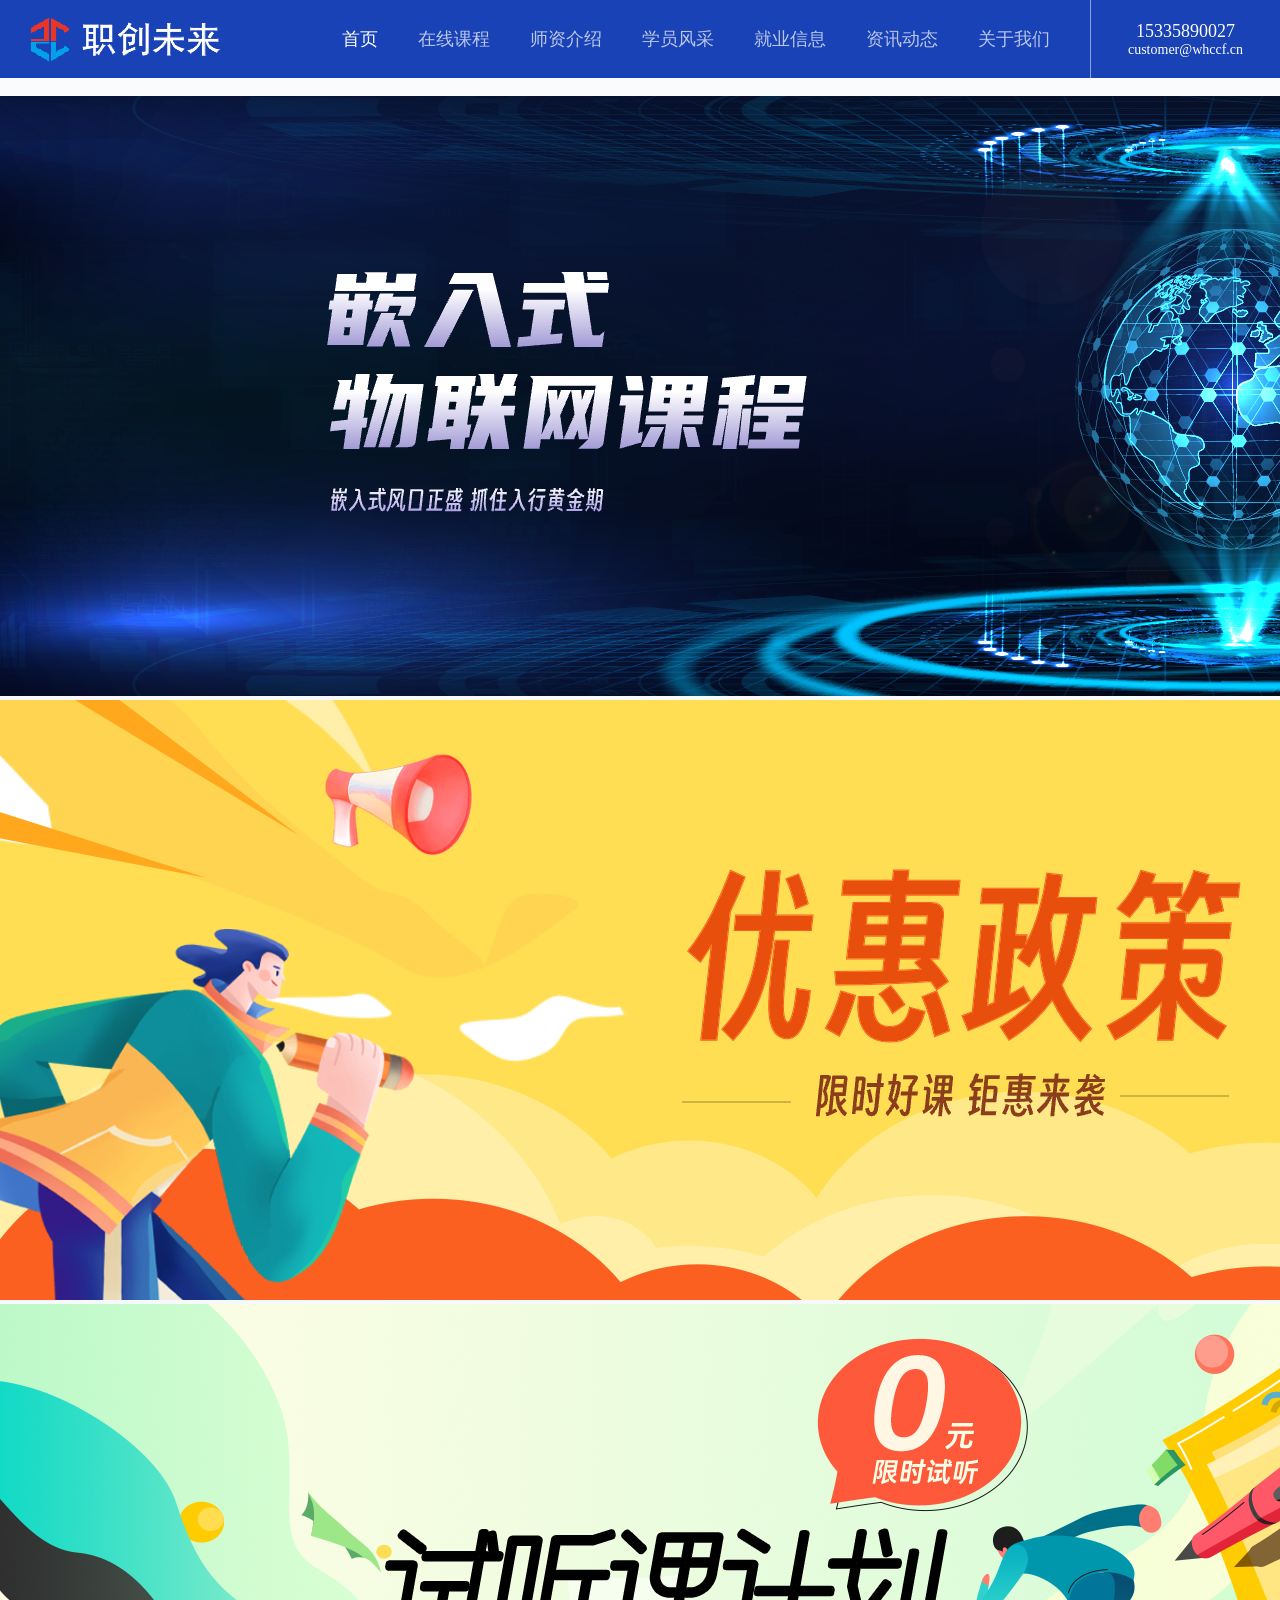
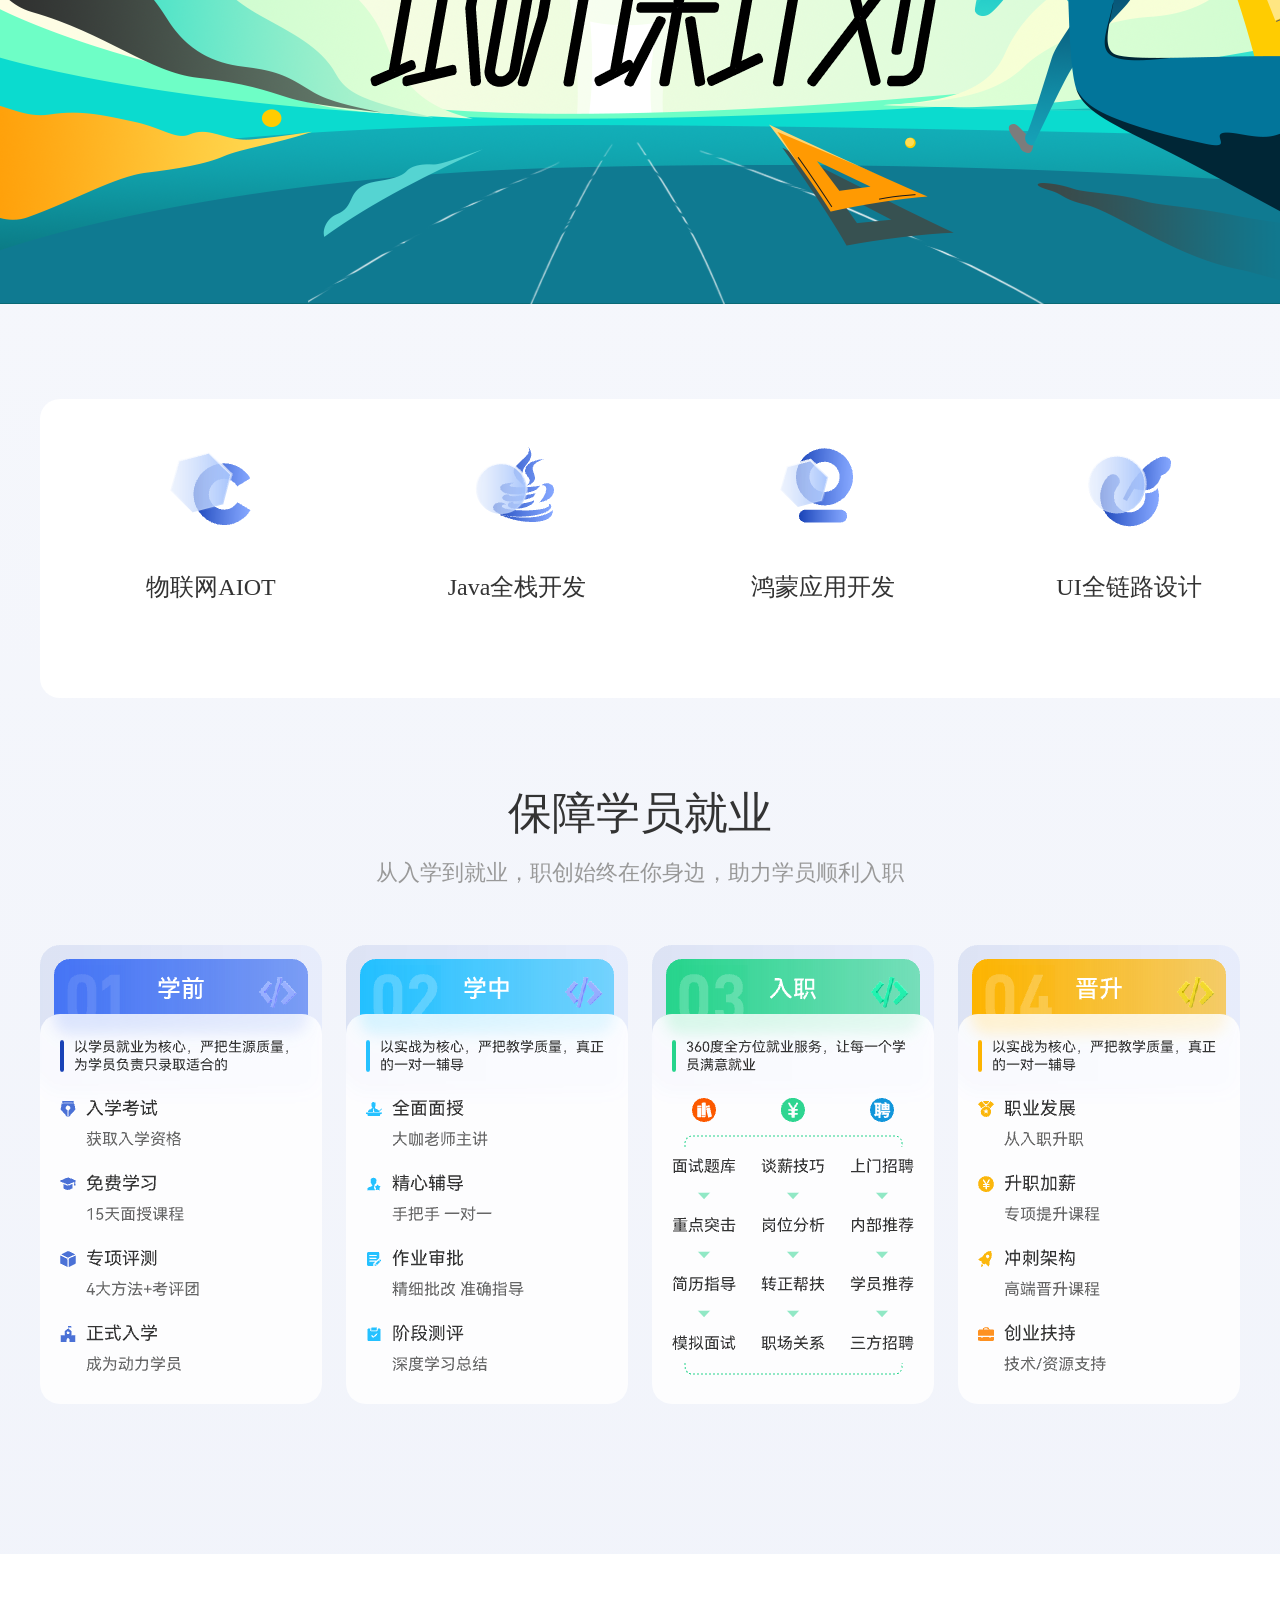
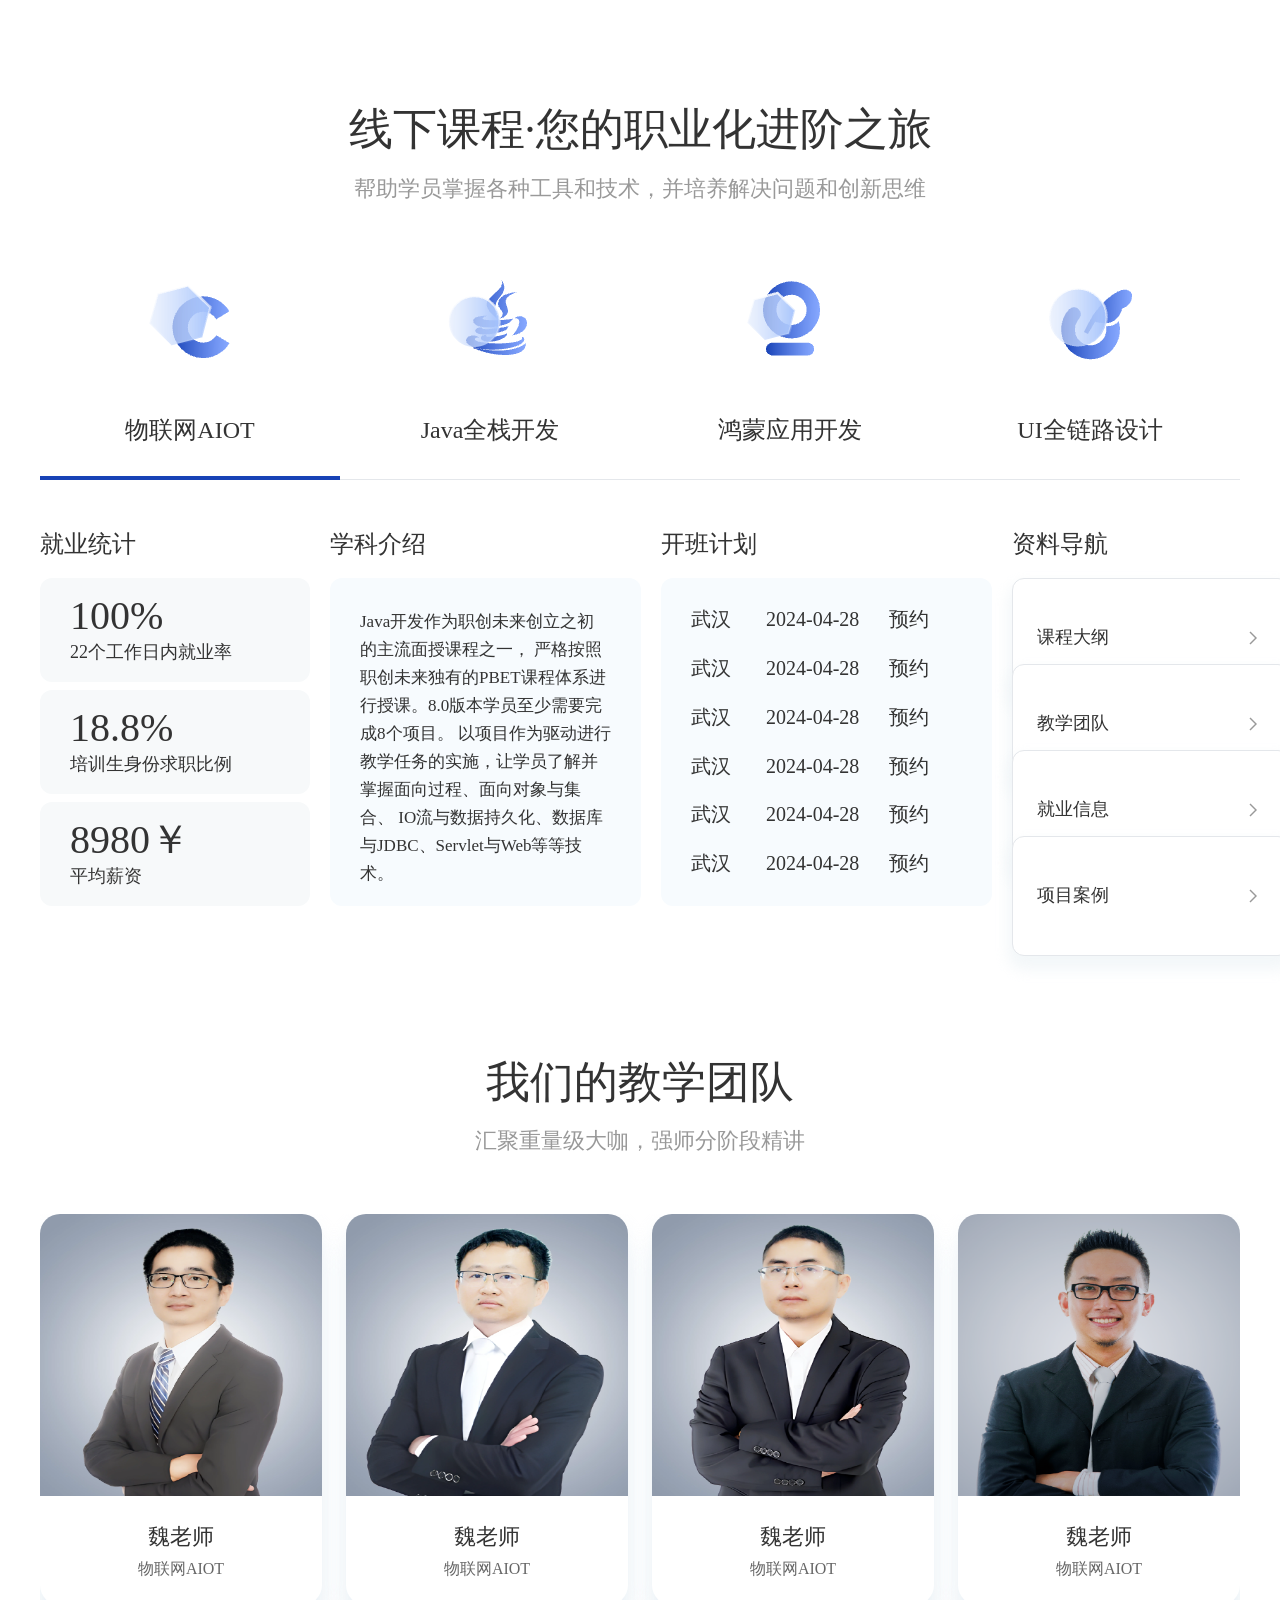
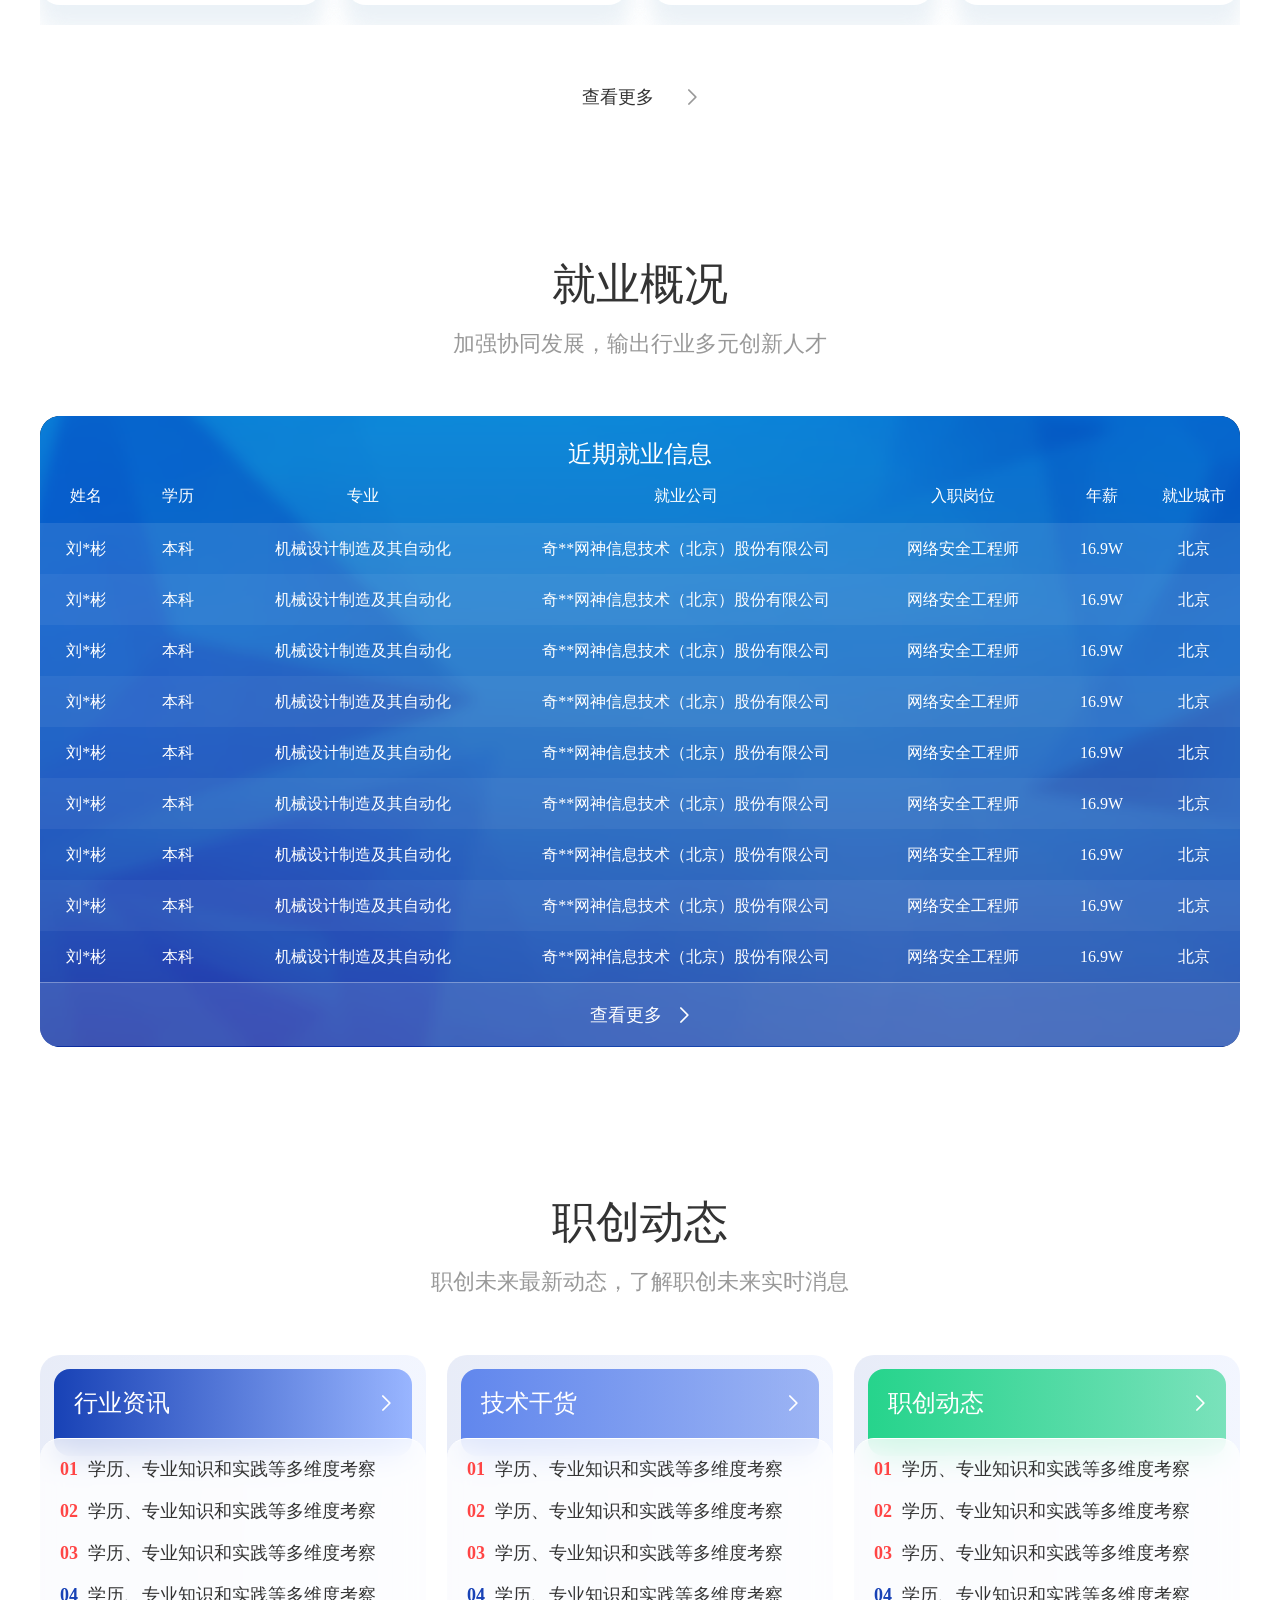
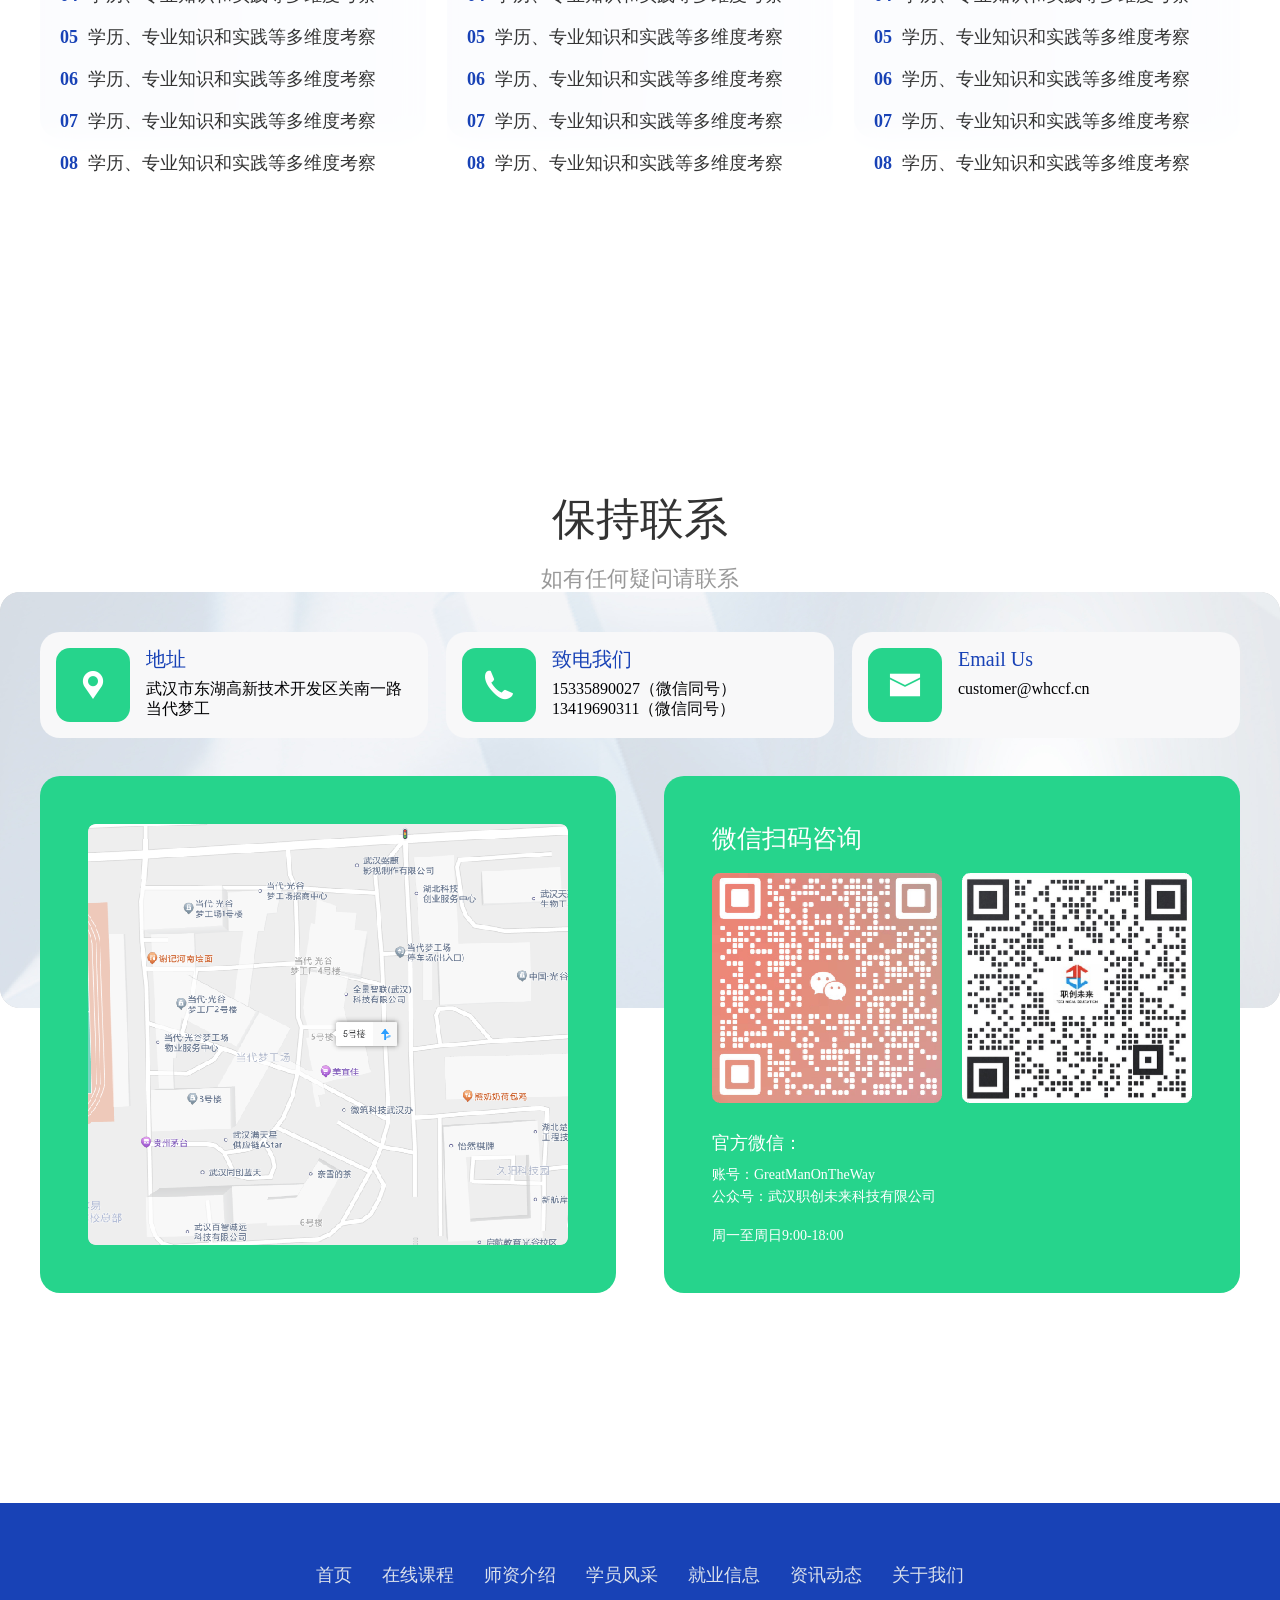
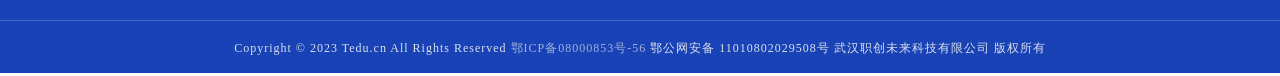
==== whccf-en-master/index.html @ f293e676 "'html'" ====
<!DOCTYPE html>
<html lang="en">

<head>
    <meta charset="UTF-8">
    <meta name="viewport" content="width=device-width, initial-scale=1.0">
    <title>职创未来</title>
    <link rel="stylesheet" href="./css/bootstrap.min.css">
    <link rel="stylesheet" href="./assets/font/iconfont.css">
    <link rel="stylesheet" href="./css/base.css">
    <link rel="stylesheet" href="./css/common.css">
    <link rel="stylesheet" href="./css/index.css">
</head>

<body>
    <!-- 头部 -->
    <div class="header">
        <!-- Logo -->
        <div class="logo">
            <h1>
                <a href="#">职创未来</a>
            </h1>
        </div>

        <div class="nav">

            <!-- 导航条 -->
            <ul class="nav-left">
                <li><a class="active" href="#">首页</a></li>
                <li><a href="./page/online.html" target="_blank">在线课程</a></li>
                <li><a href="./page/teacher.html" target="_blank">师资介绍</a></li>
                <li><a href="./page/student.html" target="_blank">学员风采</a></li>
                <li><a href="./page/job.html" target="_blank">就业信息</a></li>
                <li><a href="./page/info.html" target="_blank">资讯动态</a></li>
                <li><a href="./page/about.html" target="_blank">关于我们</a></li>
            </ul>
            <!-- 联系人 -->
            <div class="contacts">
                15335890027 <br>
                <span>customer@whccf.cn</span>
            </div>
        </div>
    </div>

    <!-- 主体 -->
    <div class="main">
        <div class="home-section-bg">
            <!-- 轮播图 -->
            <div id="carouselExampleIndicators" class="carousel slide" data-bs-ride="true">
                <!-- 底部指示器 -->
                <div class="carousel-indicators">
                    <button type="button" data-bs-target="#carouselExampleIndicators" data-bs-slide-to="0"
                        class="active" aria-current="true" aria-label="Slide 1"></button>
                    <button type="button" data-bs-target="#carouselExampleIndicators" data-bs-slide-to="1"
                        aria-label="Slide 2"></button>
                    <button type="button" data-bs-target="#carouselExampleIndicators" data-bs-slide-to="2"
                        aria-label="Slide 3"></button>
                </div>
                <div class="carousel-inner">
                    <!-- banner 1 -->
                    <div class="carousel-item active">
                        <img src="./assets/uploads/home_banner1.webp" class="d-block w-100" alt="...">
                    </div>
                    <!-- banner 2 -->
                    <div class="carousel-item">
                        <img src="./assets/uploads/home_banner2.webp" class="d-block w-100" alt="...">
                    </div>
                    <!-- banner 3 -->
                    <div class="carousel-item">
                        <img src="./assets/uploads/home_banner3.webp" class="d-block w-100" alt="...">
                    </div>
                </div>
                <button class="carousel-control-prev" type="button" data-bs-target="#carouselExampleIndicators"
                    data-bs-slide="prev">
                    <span class="carousel-control-prev-icon" aria-hidden="true"></span>
                    <span class="visually-hidden">Previous</span>
                </button>
                <button class="carousel-control-next" type="button" data-bs-target="#carouselExampleIndicators"
                    data-bs-slide="next">
                    <span class="carousel-control-next-icon" aria-hidden="true"></span>
                    <span class="visually-hidden">Next</span>
                </button>
            </div>
            <!-- 课程入口 -->
            <ul class="course-list wrapper">
                <li class="item-course">
                    <a href="./page/linux.html" target="_blank">
                        <img src="./assets/image/icon-linux.webp" alt="">
                        <h3>物联网AIOT</h3>
                    </a>
                </li>
                <li class="item-course">
                    <a href="./page/java.html" target="_blank">
                        <img src="./assets/image/icon-java.webp" alt="">
                        <h3>Java全栈开发</h3>
                    </a>
                </li>
                <li class="item-course">
                    <a href="./page/harmony.html" target="_blank">
                        <img src="./assets/image/icon-harmony.webp" alt="">
                        <h3>鸿蒙应用开发</h3>
                    </a>
                </li>
                <li class="item-course">
                    <a href="./page/ui.html" target="_blank">
                        <img src="./assets/image/icon-ui.webp" alt="">
                        <h3>UI全链路设计</h3>
                    </a>
                </li>
            </ul>
            <!-- 保障学员就业 -->
            <div class="guarantee wrapper">
                <h2 class="com-title">保障学员就业</h2>
                <h4 class="com-subtitle">从入学到就业，职创始终在你身边，助力学员顺利入职</h4>
                <ul class="guarantee-list wrapper">
                    <li class="item-guarantee"><img src="./assets/uploads/guarantee_one.webp" alt=""></li>
                    <li class="item-guarantee"><img src="./assets/uploads/guarantee_two.webp" alt=""></li>
                    <li class="item-guarantee"><img src="./assets/uploads/guarantee_three.webp" alt=""></li>
                    <li class="item-guarantee"><img src="./assets/uploads/guarantee_four.webp" alt=""></li>
                </ul>
            </div>
        </div>
        <!-- 线下课程 -->
        <div class="offline">
            <h2 class="com-title">线下课程·您的职业化进阶之旅</h2>
            <h4 class="com-subtitle">帮助学员掌握各种工具和技术，并培养解决问题和创新思维</h4>
            <!-- 课程列表 -->
            <ul class="class-list wrapper">
                <li class="item-class active">
                    <img src="./assets/image/icon-linux.webp" alt="">
                    <h3>物联网AIOT</h3>
                </li>
                <li class="item-class">
                    <img src="./assets/image/icon-java.webp" alt="">
                    <h3>Java全栈开发</h3>
                </li>
                <li class="item-class">
                    <img src="./assets/image/icon-harmony.webp" alt="">
                    <h3>鸿蒙应用开发</h3>
                </li>
                <li class="item-class">
                    <img src="./assets/image/icon-ui.webp" alt="">
                    <h3>UI全链路设计</h3>
                </li>
            </ul>
            <!-- 课程内容列表 -->
            <ul class="class-content-list wrapper">
                <!-- 物联网嵌入式课程内容 -->
                <li class="item-class-content active">
                    <ul class="single-class-content-list">
                        <!-- 就业统计 -->
                        <li class="item-single-class-content">
                            <h4>就业统计</h4>
                            <ul class="job-list">
                                <li class="item-job">
                                    <h5>100%</h5>
                                    <p>22个工作日内就业率</p>
                                </li>
                                <li class="item-job">
                                    <h5>18.8%</h5>
                                    <p>培训生身份求职比例</p>
                                </li>
                                <li class="item-job">
                                    <h5>8980￥</h5>
                                    <p>平均薪资</p>
                                </li>
                            </ul>
                        </li>

                        <!-- 学科介绍 -->
                        <li class="item-single-class-content">
                            <h4>学科介绍</h4>
                            <p>Java开发作为职创未来创立之初的主流面授课程之一，
                                严格按照职创未来独有的PBET课程体系进行授课。8.0版本学员至少需要完成8个项目。
                                以项目作为驱动进行教学任务的实施，让学员了解并掌握面向过程、面向对象与集合、
                                IO流与数据持久化、数据库与JDBC、Servlet与Web等等技术。
                            </p>
                        </li>
                        <!-- 开班计划 -->
                        <li class="item-single-class-content">
                            <h4>开班计划</h4>
                            <ul class="schedule-list">
                                <li class="item-schedule">
                                    武汉&nbsp;&nbsp;&nbsp;&nbsp;&nbsp;&nbsp;&nbsp;2024-04-28&nbsp;&nbsp;&nbsp;&nbsp;&nbsp;&nbsp;预约
                                </li>
                                <li class="item-schedule">
                                    武汉&nbsp;&nbsp;&nbsp;&nbsp;&nbsp;&nbsp;&nbsp;2024-04-28&nbsp;&nbsp;&nbsp;&nbsp;&nbsp;&nbsp;预约
                                </li>
                                <li class="item-schedule">
                                    武汉&nbsp;&nbsp;&nbsp;&nbsp;&nbsp;&nbsp;&nbsp;2024-04-28&nbsp;&nbsp;&nbsp;&nbsp;&nbsp;&nbsp;预约
                                </li>
                                <li class="item-schedule">
                                    武汉&nbsp;&nbsp;&nbsp;&nbsp;&nbsp;&nbsp;&nbsp;2024-04-28&nbsp;&nbsp;&nbsp;&nbsp;&nbsp;&nbsp;预约
                                </li>
                                <li class="item-schedule">
                                    武汉&nbsp;&nbsp;&nbsp;&nbsp;&nbsp;&nbsp;&nbsp;2024-04-28&nbsp;&nbsp;&nbsp;&nbsp;&nbsp;&nbsp;预约
                                </li>
                                <li class="item-schedule">
                                    武汉&nbsp;&nbsp;&nbsp;&nbsp;&nbsp;&nbsp;&nbsp;2024-04-28&nbsp;&nbsp;&nbsp;&nbsp;&nbsp;&nbsp;预约
                                </li>
                            </ul>
                        </li>
                        <!-- 资料导航 -->
                        <li class="item-single-class-content">
                            <h4>资料导航</h4>
                            <ul class="info-list">
                                <li class="item-info">
                                    <a href="./page/linux.html">
                                        <h6>课程大纲</h6>
                                        <img src="./assets/image/arrow-right.webp" alt="">
                                    </a>
                                </li>
                                <li class="item-info">
                                    <a href="./page/linux.html">
                                        <h6>教学团队</h6>
                                        <img src="./assets/image/arrow-right.webp" alt="">
                                    </a>
                                </li>
                                <li class="item-info">
                                    <a href="./page/linux.html">
                                        <h6>就业信息</h6>
                                        <img src="./assets/image/arrow-right.webp" alt="">
                                    </a>
                                </li>
                                <li class="item-info">
                                    <a href="./page/linux.html">
                                        <h6>项目案例</h6>
                                        <img src="./assets/image/arrow-right.webp" alt="">
                                    </a>
                                </li>
                            </ul>
                        </li>
                    </ul>
                </li>
                <!-- Java全栈开发课程内容 -->
                <li class="item-class-content">
                    <ul class="single-class-content-list wrapper">
                        <!-- 就业统计 -->
                        <li class="item-single-class-content">
                            <h4>就业统计</h4>
                            <ul class="job-list">
                                <li class="item-job">
                                    <h5>22%</h5>
                                    <p>17个工作日内就业率</p>
                                </li>
                                <li class="item-job">
                                    <h5>88.8%</h5>
                                    <p>培训生身份求职比例</p>
                                </li>
                                <li class="item-job">
                                    <h5>18980￥</h5>
                                    <p>平均薪资</p>
                                </li>
                            </ul>
                        </li>

                        <!-- 学科介绍 -->
                        <li class="item-single-class-content">
                            <h4>学科介绍</h4>
                            <p>Java开发作为职创未来创立之初的主流面授课程之一，
                                严格按照职创未来独有的PBET课程体系进行授课。8.0版本学员至少需要完成8个项目。
                                以项目作为驱动进行教学任务的实施，让学员了解并掌握面向过程、面向对象与集合、
                                IO流与数据持久化、数据库与JDBC、Servlet与Web等等技术。
                            </p>
                        </li>
                        <!-- 开班计划 -->
                        <li class="item-single-class-content">
                            <h4>开班计划</h4>
                            <ul class="schedule-list">
                                <li class="item-schedule">
                                    武汉&nbsp;&nbsp;&nbsp;&nbsp;&nbsp;&nbsp;&nbsp;2024-04-28&nbsp;&nbsp;&nbsp;&nbsp;&nbsp;&nbsp;预约
                                </li>
                                <li class="item-schedule">
                                    武汉&nbsp;&nbsp;&nbsp;&nbsp;&nbsp;&nbsp;&nbsp;2024-04-28&nbsp;&nbsp;&nbsp;&nbsp;&nbsp;&nbsp;预约
                                </li>
                                <li class="item-schedule">
                                    武汉&nbsp;&nbsp;&nbsp;&nbsp;&nbsp;&nbsp;&nbsp;2024-04-28&nbsp;&nbsp;&nbsp;&nbsp;&nbsp;&nbsp;预约
                                </li>
                                <li class="item-schedule">
                                    武汉&nbsp;&nbsp;&nbsp;&nbsp;&nbsp;&nbsp;&nbsp;2024-04-28&nbsp;&nbsp;&nbsp;&nbsp;&nbsp;&nbsp;预约
                                </li>
                                <li class="item-schedule">
                                    武汉&nbsp;&nbsp;&nbsp;&nbsp;&nbsp;&nbsp;&nbsp;2024-04-28&nbsp;&nbsp;&nbsp;&nbsp;&nbsp;&nbsp;预约
                                </li>
                                <li class="item-schedule">
                                    武汉&nbsp;&nbsp;&nbsp;&nbsp;&nbsp;&nbsp;&nbsp;2024-04-28&nbsp;&nbsp;&nbsp;&nbsp;&nbsp;&nbsp;预约
                                </li>
                            </ul>
                        </li>
                        <!-- 资料导航 -->
                        <li class="item-single-class-content">
                            <h4>资料导航</h4>
                            <ul class="info-list">
                                <li class="item-info">
                                    <a href="./page/linux.html">
                                        <h6>课程大纲</h6>
                                        <img src="./assets/image/arrow-right.webp" alt="">
                                    </a>
                                </li>
                                <li class="item-info">
                                    <a href="./page/linux.html">
                                        <h6>教学团队</h6>
                                        <img src="./assets/image/arrow-right.webp" alt="">
                                    </a>
                                </li>
                                <li class="item-info">
                                    <a href="./page/linux.html">
                                        <h6>就业信息</h6>
                                        <img src="./assets/image/arrow-right.webp" alt="">
                                    </a>
                                </li>
                                <li class="item-info">
                                    <a href="./page/linux.html">
                                        <h6>项目案例</h6>
                                        <img src="./assets/image/arrow-right.webp" alt="">
                                    </a>
                                </li>
                            </ul>
                        </li>
                    </ul>
                </li>
                <!-- 鸿蒙生态课程内容 -->
                <li class="item-class-content">
                    <ul class="single-class-content-list wrapper">
                        <!-- 就业统计 -->
                        <li class="item-single-class-content">
                            <h4>就业统计</h4>
                            <ul class="job-list">
                                <li class="item-job">
                                    <h5>100%</h5>
                                    <p>22个工作日内就业率</p>
                                </li>
                                <li class="item-job">
                                    <h5>18.8%</h5>
                                    <p>培训生身份求职比例</p>
                                </li>
                                <li class="item-job">
                                    <h5>8980￥</h5>
                                    <p>平均薪资</p>
                                </li>
                            </ul>
                        </li>

                        <!-- 学科介绍 -->
                        <li class="item-single-class-content">
                            <h4>学科介绍</h4>
                            <p>Java开发作为职创未来创立之初的主流面授课程之一，
                                严格按照职创未来独有的PBET课程体系进行授课。8.0版本学员至少需要完成8个项目。
                                以项目作为驱动进行教学任务的实施，让学员了解并掌握面向过程、面向对象与集合、
                                IO流与数据持久化、数据库与JDBC、Servlet与Web等等技术。
                            </p>
                        </li>
                        <!-- 开班计划 -->
                        <li class="item-single-class-content">
                            <h4>开班计划</h4>
                            <ul class="schedule-list">
                                <li class="item-schedule">
                                    武汉&nbsp;&nbsp;&nbsp;&nbsp;&nbsp;&nbsp;&nbsp;2024-04-28&nbsp;&nbsp;&nbsp;&nbsp;&nbsp;&nbsp;预约
                                </li>
                                <li class="item-schedule">
                                    武汉&nbsp;&nbsp;&nbsp;&nbsp;&nbsp;&nbsp;&nbsp;2024-04-28&nbsp;&nbsp;&nbsp;&nbsp;&nbsp;&nbsp;预约
                                </li>
                                <li class="item-schedule">
                                    武汉&nbsp;&nbsp;&nbsp;&nbsp;&nbsp;&nbsp;&nbsp;2024-04-28&nbsp;&nbsp;&nbsp;&nbsp;&nbsp;&nbsp;预约
                                </li>
                                <li class="item-schedule">
                                    武汉&nbsp;&nbsp;&nbsp;&nbsp;&nbsp;&nbsp;&nbsp;2024-04-28&nbsp;&nbsp;&nbsp;&nbsp;&nbsp;&nbsp;预约
                                </li>
                                <li class="item-schedule">
                                    武汉&nbsp;&nbsp;&nbsp;&nbsp;&nbsp;&nbsp;&nbsp;2024-04-28&nbsp;&nbsp;&nbsp;&nbsp;&nbsp;&nbsp;预约
                                </li>
                                <li class="item-schedule">
                                    武汉&nbsp;&nbsp;&nbsp;&nbsp;&nbsp;&nbsp;&nbsp;2024-04-28&nbsp;&nbsp;&nbsp;&nbsp;&nbsp;&nbsp;预约
                                </li>
                            </ul>
                        </li>
                        <!-- 资料导航 -->
                        <li class="item-single-class-content">
                            <h4>资料导航</h4>
                            <ul class="info-list">
                                <li class="item-info">
                                    <a href="./page/linux.html">
                                        <h6>课程大纲</h6>
                                        <img src="./assets/image/arrow-right.webp" alt="">
                                    </a>
                                </li>
                                <li class="item-info">
                                    <a href="./page/linux.html">
                                        <h6>教学团队</h6>
                                        <img src="./assets/image/arrow-right.webp" alt="">
                                    </a>
                                </li>
                                <li class="item-info">
                                    <a href="./page/linux.html">
                                        <h6>就业信息</h6>
                                        <img src="./assets/image/arrow-right.webp" alt="">
                                    </a>
                                </li>
                                <li class="item-info">
                                    <a href="./page/linux.html">
                                        <h6>项目案例</h6>
                                        <img src="./assets/image/arrow-right.webp" alt="">
                                    </a>
                                </li>
                            </ul>
                        </li>
                    </ul>
                </li>
                <!-- UI全链路设计课程内容 -->
                <li class="item-class-content">
                    <ul class="single-class-content-list wrapper">
                        <!-- 就业统计 -->
                        <li class="item-single-class-content">
                            <h4>就业统计</h4>
                            <ul class="job-list">
                                <li class="item-job">
                                    <h5>100%</h5>
                                    <p>22个工作日内就业率</p>
                                </li>
                                <li class="item-job">
                                    <h5>18.8%</h5>
                                    <p>培训生身份求职比例</p>
                                </li>
                                <li class="item-job">
                                    <h5>8980￥</h5>
                                    <p>平均薪资</p>
                                </li>
                            </ul>
                        </li>

                        <!-- 学科介绍 -->
                        <li class="item-single-class-content">
                            <h4>学科介绍</h4>
                            <p>Java开发作为职创未来创立之初的主流面授课程之一，
                                严格按照职创未来独有的PBET课程体系进行授课。8.0版本学员至少需要完成8个项目。
                                以项目作为驱动进行教学任务的实施，让学员了解并掌握面向过程、面向对象与集合、
                                IO流与数据持久化、数据库与JDBC、Servlet与Web等等技术。
                            </p>
                        </li>
                        <!-- 开班计划 -->
                        <li class="item-single-class-content">
                            <h4>开班计划</h4>
                            <ul class="schedule-list">
                                <li class="item-schedule">
                                    武汉&nbsp;&nbsp;&nbsp;&nbsp;&nbsp;&nbsp;&nbsp;2024-04-28&nbsp;&nbsp;&nbsp;&nbsp;&nbsp;&nbsp;预约
                                </li>
                                <li class="item-schedule">
                                    武汉&nbsp;&nbsp;&nbsp;&nbsp;&nbsp;&nbsp;&nbsp;2024-04-28&nbsp;&nbsp;&nbsp;&nbsp;&nbsp;&nbsp;预约
                                </li>
                                <li class="item-schedule">
                                    武汉&nbsp;&nbsp;&nbsp;&nbsp;&nbsp;&nbsp;&nbsp;2024-04-28&nbsp;&nbsp;&nbsp;&nbsp;&nbsp;&nbsp;预约
                                </li>
                                <li class="item-schedule">
                                    武汉&nbsp;&nbsp;&nbsp;&nbsp;&nbsp;&nbsp;&nbsp;2024-04-28&nbsp;&nbsp;&nbsp;&nbsp;&nbsp;&nbsp;预约
                                </li>
                                <li class="item-schedule">
                                    武汉&nbsp;&nbsp;&nbsp;&nbsp;&nbsp;&nbsp;&nbsp;2024-04-28&nbsp;&nbsp;&nbsp;&nbsp;&nbsp;&nbsp;预约
                                </li>
                                <li class="item-schedule">
                                    武汉&nbsp;&nbsp;&nbsp;&nbsp;&nbsp;&nbsp;&nbsp;2024-04-28&nbsp;&nbsp;&nbsp;&nbsp;&nbsp;&nbsp;预约
                                </li>
                            </ul>
                        </li>
                        <!-- 资料导航 -->
                        <li class="item-single-class-content">
                            <h4>资料导航</h4>
                            <ul class="info-list">
                                <li class="item-info">
                                    <a href="./page/linux.html">
                                        <h6>课程大纲</h6>
                                        <img src="./assets/image/arrow-right.webp" alt="">
                                    </a>
                                </li>
                                <li class="item-info">
                                    <a href="./page/linux.html">
                                        <h6>教学团队</h6>
                                        <img src="./assets/image/arrow-right.webp" alt="">
                                    </a>
                                </li>
                                <li class="item-info">
                                    <a href="./page/linux.html">
                                        <h6>就业信息</h6>
                                        <img src="./assets/image/arrow-right.webp" alt="">
                                    </a>
                                </li>
                                <li class="item-info">
                                    <a href="./page/linux.html">
                                        <h6>项目案例</h6>
                                        <img src="./assets/image/arrow-right.webp" alt="">
                                    </a>
                                </li>
                            </ul>
                        </li>
                    </ul>
                </li>
            </ul>
            <script>
                const tabs = document.querySelectorAll(".class-list .item-class");
                const tab_contents = document.querySelectorAll(".class-content-list .item-class-content");

                tabs.forEach((tab, index) => {
                    tab.addEventListener('click', () => {
                        tabs.forEach(tab => {
                            tab.classList.remove('active');
                        })
                        tab_contents.forEach(tab_content => {
                            tab_content.classList.remove('active');
                        })

                        tab.classList.add('active');
                        tab_contents[index].classList.add('active');
                    })
                })
            </script>
        </div>
        <!-- 教学团队 -->
        <div class="team wrapper">
            <!-- 标题 -->
            <h2 class="com-title">我们的教学团队</h2>
            <h4 class="com-subtitle">汇聚重量级大咖，强师分阶段精讲</h4>
            <!-- 展示列表 -->
            <ul class="teacher-list">
                <li class="item-teacher">
                    <img src="./assets/uploads/teacher1.webp" alt="">
                    <h4 class="title">魏老师</h4>
                    <p class="course">物联网AIOT</p>
                </li>
                <li class="item-teacher">
                    <img src="./assets/uploads/teacher2.webp" alt="">
                    <h4 class="title">魏老师</h4>
                    <p class="course">物联网AIOT</p>
                </li>
                <li class="item-teacher">
                    <img src="./assets/uploads/teacher3.webp" alt="">
                    <h4 class="title">魏老师</h4>
                    <p class="course">物联网AIOT</p>
                </li>
                <li class="item-teacher">
                    <img src="./assets/uploads/teacher4.webp" alt="">
                    <h4 class="title">魏老师</h4>
                    <p class="course">物联网AIOT</p>
                </li>
                <li class="item-teacher">
                    <img src="./assets/uploads/teacher5.webp" alt="">
                    <h4 class="title">魏老师</h4>
                    <p class="course">物联网AIOT</p>
                </li>
                <li class="item-teacher">
                    <img src="./assets/uploads/teacher6.webp" alt="">
                    <h4 class="title">魏老师</h4>
                    <p class="course">物联网AIOT</p>
                </li>
                <li class="item-teacher">
                    <img src="./assets/uploads/teacher7.webp" alt="">
                    <h4 class="title">魏老师</h4>
                    <p class="course">物联网AIOT</p>
                </li>
                <li class="item-teacher">
                    <img src="./assets/uploads/teacher8.webp" alt="">
                    <h4 class="title">魏老师</h4>
                    <p class="course">物联网AIOT</p>
                </li>
                <li class="item-teacher">
                    <img src="./assets/uploads/teacher9.webp" alt="">
                    <h4 class="title">魏老师</h4>
                    <p class="course">物联网AIOT</p>
                </li>
                <li class="item-teacher">
                    <img src="./assets/uploads/teacher1.webp" alt="">
                    <h4 class="title">魏老师</h4>
                    <p class="course">物联网AIOT</p>
                </li>
                <li class="item-teacher">
                    <img src="./assets/uploads/teacher2.webp" alt="">
                    <h4 class="title">魏老师</h4>
                    <p class="course">物联网AIOT</p>
                </li>
                <li class="item-teacher">
                    <img src="./assets/uploads/teacher3.webp" alt="">
                    <h4 class="title">魏老师</h4>
                    <p class="course">物联网AIOT</p>
                </li>
                <li class="item-teacher">
                    <img src="./assets/uploads/teacher4.webp" alt="">
                    <h4 class="title">魏老师</h4>
                    <p class="course">物联网AIOT</p>
                </li>
            </ul>
            <!-- 更多 -->
            <a class="more wrapper" href="./page/teacher.html" target="_blank">查看更多<span
                    class="iconfont icon-arrow-right"></span></a>
        </div>
        <!-- 就业概况 -->
        <div class="environment">
            <!-- 标题 -->
            <h2 class="com-title">就业概况</h2>
            <h4 class="com-subtitle">加强协同发展，输出行业多元创新人才</h4>
            <!-- 就业信息 -->
            <div class="employment wrapper">
                <h5 class="title">近期就业信息</h5>
                <!-- 表头 -->
                <div class="job-header">
                    <span>姓名</span>
                    <span>学历</span>
                    <span>专业</span>
                    <span>就业公司</span>
                    <span>入职岗位</span>
                    <span>年薪</span>
                    <span>就业城市</span>
                </div>
                <!-- 表格内容 -->
                <div class="job-main">
                    <ul class="job-list">
                        <!-- 第一个 -->
                        <li class="item-job">
                            <span>刘*彬</span>
                            <span>本科</span>
                            <span>机械设计制造及其自动化</span>
                            <span>奇**网神信息技术（北京）股份有限公司</span>
                            <span>网络安全工程师</span>
                            <span>16.9W</span>
                            <span>北京</span>
                        </li>
                        <!-- 第二个 -->
                        <li class="item-job">
                            <span>刘*彬</span>
                            <span>本科</span>
                            <span>机械设计制造及其自动化</span>
                            <span>奇**网神信息技术（北京）股份有限公司</span>
                            <span>网络安全工程师</span>
                            <span>16.9W</span>
                            <span>北京</span>
                        </li>
                        <!-- 第三个 -->
                        <li class="item-job">
                            <span>刘*彬</span>
                            <span>本科</span>
                            <span>机械设计制造及其自动化</span>
                            <span>奇**网神信息技术（北京）股份有限公司</span>
                            <span>网络安全工程师</span>
                            <span>16.9W</span>
                            <span>北京</span>
                        </li>
                        <!-- 第四个 -->
                        <li class="item-job">
                            <span>刘*彬</span>
                            <span>本科</span>
                            <span>机械设计制造及其自动化</span>
                            <span>奇**网神信息技术（北京）股份有限公司</span>
                            <span>网络安全工程师</span>
                            <span>16.9W</span>
                            <span>北京</span>
                        </li>
                        <!-- 第五个 -->
                        <li class="item-job">
                            <span>刘*彬</span>
                            <span>本科</span>
                            <span>机械设计制造及其自动化</span>
                            <span>奇**网神信息技术（北京）股份有限公司</span>
                            <span>网络安全工程师</span>
                            <span>16.9W</span>
                            <span>北京</span>
                        </li>
                        <!-- 第六个 -->
                        <li class="item-job">
                            <span>刘*彬</span>
                            <span>本科</span>
                            <span>机械设计制造及其自动化</span>
                            <span>奇**网神信息技术（北京）股份有限公司</span>
                            <span>网络安全工程师</span>
                            <span>16.9W</span>
                            <span>北京</span>
                        </li>
                        <!-- 第七个 -->
                        <li class="item-job">
                            <span>刘*彬</span>
                            <span>本科</span>
                            <span>机械设计制造及其自动化</span>
                            <span>奇**网神信息技术（北京）股份有限公司</span>
                            <span>网络安全工程师</span>
                            <span>16.9W</span>
                            <span>北京</span>
                        </li>
                        <!-- 第八个 -->
                        <li class="item-job">
                            <span>刘*彬</span>
                            <span>本科</span>
                            <span>机械设计制造及其自动化</span>
                            <span>奇**网神信息技术（北京）股份有限公司</span>
                            <span>网络安全工程师</span>
                            <span>16.9W</span>
                            <span>北京</span>
                        </li>
                        <!-- 第九个 -->
                        <li class="item-job">
                            <span>刘*彬</span>
                            <span>本科</span>
                            <span>机械设计制造及其自动化</span>
                            <span>奇**网神信息技术（北京）股份有限公司</span>
                            <span>网络安全工程师</span>
                            <span>16.9W</span>
                            <span>北京</span>
                        </li>
                        <!-- 第十个 -->
                        <li class="item-job">
                            <span>张*彬</span>
                            <span>专科</span>
                            <span>软件工程</span>
                            <span>汇丰**信息技术（北京）股份有限公司</span>
                            <span>前端开发工程师</span>
                            <span>16.9W</span>
                            <span>武汉</span>
                        </li>
                        <!-- 第十一个 -->
                        <li class="item-job">
                            <span>杨**</span>
                            <span>本科</span>
                            <span>计算机科学与技术</span>
                            <span>北大**信息技术（北京）股份有限公司</span>
                            <span>鸿蒙开发工程师</span>
                            <span>12.9W</span>
                            <span>武汉</span>
                        </li>
                        <!-- 第十二个 -->
                        <li class="item-job">
                            <span>何**</span>
                            <span>本科</span>
                            <span>计算机科学与技术</span>
                            <span>汇顶**信息技术（北京）股份有限公司</span>
                            <span>Linux驱动开发工程师</span>
                            <span>32.9W</span>
                            <span>武汉</span>
                        </li>
                        <!-- 第一个 -->
                        <li class="item-job">
                            <span>刘*彬</span>
                            <span>本科</span>
                            <span>机械设计制造及其自动化</span>
                            <span>奇**网神信息技术（北京）股份有限公司</span>
                            <span>网络安全工程师</span>
                            <span>16.9W</span>
                            <span>北京</span>
                        </li>
                        <!-- 第二个 -->
                        <li class="item-job">
                            <span>刘*彬</span>
                            <span>本科</span>
                            <span>机械设计制造及其自动化</span>
                            <span>奇**网神信息技术（北京）股份有限公司</span>
                            <span>网络安全工程师</span>
                            <span>16.9W</span>
                            <span>北京</span>
                        </li>
                        <!-- 第三个 -->
                        <li class="item-job">
                            <span>刘*彬</span>
                            <span>本科</span>
                            <span>机械设计制造及其自动化</span>
                            <span>奇**网神信息技术（北京）股份有限公司</span>
                            <span>网络安全工程师</span>
                            <span>16.9W</span>
                            <span>北京</span>
                        </li>
                        <!-- 第四个 -->
                        <li class="item-job">
                            <span>刘*彬</span>
                            <span>本科</span>
                            <span>机械设计制造及其自动化</span>
                            <span>奇**网神信息技术（北京）股份有限公司</span>
                            <span>网络安全工程师</span>
                            <span>16.9W</span>
                            <span>北京</span>
                        </li>
                        <!-- 第五个 -->
                        <li class="item-job">
                            <span>刘*彬</span>
                            <span>本科</span>
                            <span>机械设计制造及其自动化</span>
                            <span>奇**网神信息技术（北京）股份有限公司</span>
                            <span>网络安全工程师</span>
                            <span>16.9W</span>
                            <span>北京</span>
                        </li>
                        <!-- 第六个 -->
                        <li class="item-job">
                            <span>刘*彬</span>
                            <span>本科</span>
                            <span>机械设计制造及其自动化</span>
                            <span>奇**网神信息技术（北京）股份有限公司</span>
                            <span>网络安全工程师</span>
                            <span>16.9W</span>
                            <span>北京</span>
                        </li>
                        <!-- 第七个 -->
                        <li class="item-job">
                            <span>刘*彬</span>
                            <span>本科</span>
                            <span>机械设计制造及其自动化</span>
                            <span>奇**网神信息技术（北京）股份有限公司</span>
                            <span>网络安全工程师</span>
                            <span>16.9W</span>
                            <span>北京</span>
                        </li>
                        <!-- 第八个 -->
                        <li class="item-job">
                            <span>刘*彬</span>
                            <span>本科</span>
                            <span>机械设计制造及其自动化</span>
                            <span>奇**网神信息技术（北京）股份有限公司</span>
                            <span>网络安全工程师</span>
                            <span>16.9W</span>
                            <span>北京</span>
                        </li>
                        <!-- 第九个 -->
                        <li class="item-job">
                            <span>刘*彬</span>
                            <span>本科</span>
                            <span>机械设计制造及其自动化</span>
                            <span>奇**网神信息技术（北京）股份有限公司</span>
                            <span>网络安全工程师</span>
                            <span>16.9W</span>
                            <span>北京</span>
                        </li>
                    </ul>
                </div>

                <!-- 表尾 -->
                <div class="job-footer">
                    <a class="more" href="#">查看更多<span class="iconfont icon-arrow-right"></span> </a>
                </div>

            </div>
        </div>
        <!-- 新闻信息 -->
        <div class="information">
            <!-- 标题 -->
            <h2 class="com-title">职创动态</h2>
            <h4 class="com-subtitle">职创未来最新动态，了解职创未来实时消息</h4>
            <!-- 动态列表 -->
            <ul class="info-list wrapper">
                <!-- 行业资讯 -->
                <li class="item-info">
                    <!-- 第一层 -->
                    <div class="layer1">

                    </div>
                    <!-- 第二层 -->
                    <div class="layer2">
                        <a class="more" href="./page/info.html">行业资讯 <span class="iconfont icon-arrow-right"></span>
                        </a>
                    </div>
                    <!-- 第三层 -->
                    <div class="layer3">
                        <ul class="news-list">
                            <li class="item-news">
                                <a href="#"><span>01</span>学历、专业知识和实践等多维度考察</a>
                            </li>
                            <li class="item-news">
                                <a href="#"><span>02</span>学历、专业知识和实践等多维度考察</a>
                            </li>
                            <li class="item-news">
                                <a href="#"><span>03</span>学历、专业知识和实践等多维度考察</a>
                            </li>
                            <li class="item-news">
                                <a href="#"><span>04</span>学历、专业知识和实践等多维度考察</a>
                            </li>
                            <li class="item-news">
                                <a href="#"><span>05</span>学历、专业知识和实践等多维度考察</a>
                            </li>
                            <li class="item-news">
                                <a href="#"><span>06</span>学历、专业知识和实践等多维度考察</a>
                            </li>
                            <li class="item-news">
                                <a href="#"><span>07</span>学历、专业知识和实践等多维度考察</a>
                            </li>
                            <li class="item-news">
                                <a href="#"><span>08</span>学历、专业知识和实践等多维度考察</a>
                            </li>
                        </ul>
                    </div>
                </li>
                <!-- 技术干货 -->
                <li class="item-info">
                    <!-- 第一层 -->
                    <div class="layer1">

                    </div>
                    <!-- 第二层 -->
                    <div class="layer2">
                        <a class="more" href="./page/info.html">技术干货 <span class="iconfont icon-arrow-right"></span>
                        </a>
                    </div>
                    <!-- 第三层 -->
                    <div class="layer3">
                        <ul class="news-list">
                            <li class="item-news">
                                <a href="#"><span>01</span>学历、专业知识和实践等多维度考察</a>
                            </li>
                            <li class="item-news">
                                <a href="#"><span>02</span>学历、专业知识和实践等多维度考察</a>
                            </li>
                            <li class="item-news">
                                <a href="#"><span>03</span>学历、专业知识和实践等多维度考察</a>
                            </li>
                            <li class="item-news">
                                <a href="#"><span>04</span>学历、专业知识和实践等多维度考察</a>
                            </li>
                            <li class="item-news">
                                <a href="#"><span>05</span>学历、专业知识和实践等多维度考察</a>
                            </li>
                            <li class="item-news">
                                <a href="#"><span>06</span>学历、专业知识和实践等多维度考察</a>
                            </li>
                            <li class="item-news">
                                <a href="#"><span>07</span>学历、专业知识和实践等多维度考察</a>
                            </li>
                            <li class="item-news">
                                <a href="#"><span>08</span>学历、专业知识和实践等多维度考察</a>
                            </li>
                        </ul>
                    </div>
                </li>
                <!-- 职创动态 -->
                <li class="item-info">
                    <!-- 第一层 -->
                    <div class="layer1">

                    </div>
                    <!-- 第二层 -->
                    <div class="layer2">
                        <a class="more" href="./page/info.html">职创动态 <span class="iconfont icon-arrow-right"></span>
                        </a>
                    </div>
                    <!-- 第三层 -->
                    <div class="layer3">
                        <ul class="news-list">
                            <li class="item-news">
                                <a href="#"><span>01</span>学历、专业知识和实践等多维度考察</a>
                            </li>
                            <li class="item-news">
                                <a href="#"><span>02</span>学历、专业知识和实践等多维度考察</a>
                            </li>
                            <li class="item-news">
                                <a href="#"><span>03</span>学历、专业知识和实践等多维度考察</a>
                            </li>
                            <li class="item-news">
                                <a href="#"><span>04</span>学历、专业知识和实践等多维度考察</a>
                            </li>
                            <li class="item-news">
                                <a href="#"><span>05</span>学历、专业知识和实践等多维度考察</a>
                            </li>
                            <li class="item-news">
                                <a href="#"><span>06</span>学历、专业知识和实践等多维度考察</a>
                            </li>
                            <li class="item-news">
                                <a href="#"><span>07</span>学历、专业知识和实践等多维度考察</a>
                            </li>
                            <li class="item-news">
                                <a href="#"><span>08</span>学历、专业知识和实践等多维度考察</a>
                            </li>
                        </ul>
                    </div>
                </li>

            </ul>
        </div>
    </div>

    <!-- 底部 -->
    <div class="footer">
        <div class="contacts wrapper">
            <h2 class="com-title">保持联系</h2>
            <h4 class="com-subtitle">如有任何疑问请联系</h4>
            <div class="detail">
                <img class="bg-detail" src="./assets/uploads/bg_contacts_detail.webp" alt="">
                <ul class="list-main">
                    <li>
                        <span class="iconfont icon-location"></span>
                        <div>
                            <h3>地址</h3>
                            <p>武汉市东湖高新技术开发区关南一路当代梦工</p>
                        </div>
                    </li>
                    <li>
                        <span class="iconfont icon-phone"></span>
                        <div>
                            <h3>致电我们</h3>
                            <p>15335890027（微信同号）<br> 13419690311（微信同号）</p>
                        </div>
                    </li>
                    <li>
                        <span class="iconfont icon-mail"></span>
                        <div>
                            <h3>Email Us</h3>
                            <p>customer@whccf.cn</p>
                        </div>
                    </li>
                </ul>
                <ul class="list-vice">
                    <li>
                        <img src="./assets/uploads/map.webp" alt="">
                    </li>
                    <li>
                        <h4>微信扫码咨询</h4>
                        <!-- 二维码 -->
                        <div class="qrcode">
                            <img src="./assets/uploads/qrcode1.webp" alt="">
                            <img src="./assets/uploads/qrcode2.webp" alt="">
                        </div>
                        <h5>官方微信：</h5>
                        <p class="account">账号：GreatManOnTheWay <br> 公众号：武汉职创未来科技有限公司</p>
                        <p class="time">周一至周日9:00-18:00</p>
                    </li>
                </ul>
            </div>
        </div>

        <div class="bottom">
            <!-- 列表 -->
            <ul class="nav">
                <li><a href="#">首页</a></li>
                <li><a href="./page/online.html" target="_blank">在线课程</a></li>
                <li><a href="./page/teacher.html" target="_blank">师资介绍</a></li>
                <li><a href="./page/student.html" target="_blank">学员风采</a></li>
                <li><a href="./page/job.html" target="_blank">就业信息</a></li>
                <li><a href="./page/info.html" target="_blank">资讯动态</a></li>
                <li><a href="./page/about.html" target="_blank">关于我们</a></li>
            </ul>
            <!-- 备案文字 -->
            <p>Copyright © 2023 Tedu.cn All Rights Reserved <a
                    href="https://beian.miit.gov.cn/#/Integrated/index">鄂ICP备08000853号-56</a> 鄂公网安备 11010802029508号
                武汉职创未来科技有限公司 版权所有</p>
        </div>
    </div>

    <script src="./js/bootstrap.bundle.min.js"></script>
</body>

</html>
---- whccf-en-master/assets/font/iconfont.css ----
@font-face {
  font-family: "iconfont"; /* Project id 4601538 */
  src: 
       url('[data-uri]') format('woff2'),
       url('iconfont.woff?t=1719801443126') format('woff'),
       url('iconfont.ttf?t=1719801443126') format('truetype');
}

.iconfont {
  font-family: "iconfont" !important;
  font-size: 16px;
  font-style: normal;
  -webkit-font-smoothing: antialiased;
  -moz-osx-font-smoothing: grayscale;
}

.icon-arrow-right:before {
  content: "\e612";
}

.icon-phone:before {
  content: "\e60f";
}

.icon-mail:before {
  content: "\e610";
}

.icon-location:before {
  content: "\e611";
}
---- whccf-en-master/css/base.css ----
body,
h1,
h2,
h3,
h4,
h5,
h6,
p,
ul,
ol,
li,
dl,
dt,
dd,
span,
input,
div {
  padding: 0;
  margin: 0;
  box-sizing: border-box;
}
body {
  background-color: #ffffff;
}
ul,
ol {
  list-style: none;
}
a {
  text-decoration: none;
}
.wrapper {
  margin: 0 auto;
}
.com-title {
  font-size: 44px;
  font-weight: 500;
  letter-spacing: 0px;
  line-height: 51.57px;
  color: #333333;
  text-align: center;
}
.com-subtitle {
  margin-top: 20px;
  font-size: 22px;
  font-weight: 400;
  letter-spacing: 0px;
  line-height: 25.78px;
  color: #999999;
  text-align: center;
}
---- whccf-en-master/css/common.css ----
.header {
  display: flex;
  justify-content: space-between;
  align-items: center;
  width: 100%;
  height: 78px;
  padding-left: 30px;
  background: #1842b6;
}
.header .logo {
  width: 192px;
  height: 45px;
}
.header .logo h1 {
  width: 192px;
  height: 45px;
}
.header .logo h1 a {
  display: block;
  width: 192px;
  height: 45px;
  background-image: url(../assets/image/logo.png);
  font-size: 0;
}
.header .nav {
  display: flex;
  height: 78px;
}
.header .nav .nav-left {
  height: 78px;
  display: inline-flex;
  align-items: center;
}
.header .nav .nav-left li {
  margin-left: 20px;
  margin-right: 20px;
}
.header .nav .nav-left li a {
  font-size: 18px;
  color: rgba(255, 255, 255, 0.7);
}
.header .nav .nav-left li a:hover,
.header .nav .nav-left li a.active {
  color: #ffffff;
}
.header .nav .contacts {
  display: inline-flex;
  flex-direction: column;
  justify-content: center;
  margin-left: 20px;
  width: 190px;
  height: 78px;
  font-size: 18px;
  color: #fff;
  text-align: center;
  border-left: 1px solid rgba(255, 255, 255, 0.5);
}
.header .nav .contacts span {
  font-size: 14px;
}
.footer {
  width: 100%;
}
.footer .contacts {
  width: 1280px;
  height: 859px;
  margin-top: 150px;
  margin-bottom: 150px;
}
.footer .contacts .detail {
  position: relative;
}
.footer .contacts .detail .bg-detail {
  position: absolute;
  width: 1280px;
  height: 416px;
}
.footer .contacts .detail .list-main {
  position: absolute;
  top: 40px;
  left: 40px;
  width: 1200px;
  height: 106px;
  display: flex;
  justify-content: space-between;
}
.footer .contacts .detail .list-main li {
  display: flex;
  width: 388px;
  height: 106px;
  padding: 16px;
  border-radius: 20px;
  background: #f8f8f9;
}
.footer .contacts .detail .list-main li span {
  display: inline-block;
  width: 74px;
  height: 74px;
  text-align: center;
  line-height: 74px;
  border-radius: 14px;
  background: #26d48c;
  color: #ffffff;
  font-size: 32px;
}
.footer .contacts .detail .list-main li div {
  flex: 1;
  margin-left: 16px;
}
.footer .contacts .detail .list-main li div h3 {
  font-size: 20px;
  font-weight: 400;
  line-height: 23.44px;
  color: #1842b6;
}
.footer .contacts .detail .list-main li div p {
  margin-top: 8px;
  font-size: 16px;
  font-weight: 400;
  letter-spacing: 0px;
  line-height: 20px;
  color: #000103;
}
.footer .contacts .detail .list-vice {
  position: absolute;
  top: 184px;
  left: 40px;
  width: 1200px;
  height: 517px;
  display: flex;
  justify-content: space-between;
}
.footer .contacts .detail .list-vice li {
  width: 576px;
  height: 517px;
  border-radius: 20px;
  padding: 48px;
  background: #26d48c;
}
.footer .contacts .detail .list-vice li:nth-child(1) img {
  width: 480px;
  height: 421px;
}
.footer .contacts .detail .list-vice li:nth-child(2) h4 {
  margin-bottom: 20px;
  font-size: 25px;
  font-weight: 500;
  letter-spacing: 0px;
  line-height: 29.3px;
  color: #ffffff;
}
.footer .contacts .detail .list-vice li:nth-child(2) .qrcode {
  display: flex;
  justify-content: space-between;
}
.footer .contacts .detail .list-vice li:nth-child(2) .qrcode img {
  width: 230px;
  height: 230px;
}
.footer .contacts .detail .list-vice li:nth-child(2) h5 {
  margin-top: 30px;
  font-size: 18px;
  font-weight: 500;
  letter-spacing: 0px;
  line-height: 21.1px;
  color: #ffffff;
}
.footer .contacts .detail .list-vice li:nth-child(2) p {
  font-size: 14px;
  font-weight: 400;
  letter-spacing: 0px;
  line-height: 16.41px;
  color: #ffffff;
}
.footer .contacts .detail .list-vice li:nth-child(2) .account {
  line-height: 22px;
  margin-top: 10px;
}
.footer .contacts .detail .list-vice li:nth-child(2) .time {
  margin-top: 20px;
}
.footer .bottom {
  width: 100%;
  height: 170px;
  padding-top: 60px;
  background: #1842b6;
}
.footer .bottom .nav {
  display: flex;
  justify-content: space-between;
  margin: 0 auto;
  width: 648px;
}
.footer .bottom .nav a {
  color: #dae0eb;
  font-size: 18px;
}
.footer .bottom .nav a:hover {
  color: rgba(218, 224, 235, 0.7);
}
.footer .bottom p {
  margin-top: 33px;
  width: 100%;
  height: 55px;
  text-align: center;
  line-height: 55px;
  border-top: 1px solid rgba(255, 255, 255, 0.2);
  color: #dae0eb;
  font-size: 12px;
  font-weight: 400;
  letter-spacing: 1px;
}
.footer .bottom p a {
  color: rgba(218, 224, 235, 0.7);
}
.home-section-bg {
  background: linear-gradient(180deg, rgba(24, 66, 182, 0.02) 0%, rgba(24, 66, 182, 0.06) 100%);
}
.banner {
  position: relative;
  width: 100%;
  height: 600px;
}
.banner .banner-bg {
  position: absolute;
  left: 0;
  top: 0;
  width: 100%;
  height: 600px;
}
.banner .banner-main {
  position: absolute;
  top: 50%;
  left: 50%;
  transform: translate(-50%, -50%);
  height: 500px;
  max-width: 100%;
}
.banner .banner-text {
  position: absolute;
  width: 100%;
  height: 350px;
  top: 50%;
  left: 0;
  transform: translateY(-50%);
  font-size: 114px;
  font-weight: 400;
  letter-spacing: 0px;
  line-height: 174.2px;
  color: #ffffff;
  text-align: center;
  font-family: "Microsoft YaHei", sans-serif;
}
---- whccf-en-master/css/index.css ----
.main #carouselExampleIndicators .carousel-indicators button {
  width: 8px;
  height: 8px;
  border-radius: 50%;
}
.main #carouselExampleIndicators .carousel-control-prev,
.main #carouselExampleIndicators .carousel-control-next,
.main #carouselExampleIndicators .carousel-indicators {
  opacity: 0;
}
.main #carouselExampleIndicators:hover .carousel-control-prev,
.main #carouselExampleIndicators:hover .carousel-control-next,
.main #carouselExampleIndicators:hover .carousel-indicators {
  opacity: 1;
}
.main .course-list {
  display: flex;
  justify-content: space-between;
  padding-top: 70px;
  padding-bottom: 150px;
  padding-left: 0;
  width: 1200px;
  height: 459px;
}
.main .course-list .item-course {
  width: 282px;
  height: 239px;
}
.main .course-list .item-course a {
  display: block;
  width: 282px;
  height: 239px;
  padding: 30px;
  border-radius: 20px;
  background-color: #ffffff;
  text-align: center;
}
.main .course-list .item-course a img {
  width: 120px;
  height: 120px;
}
.main .course-list .item-course a h3 {
  font-size: 24px;
  font-weight: 400;
  margin-top: 20px;
  letter-spacing: 0px;
  line-height: 28.13px;
  color: #333333;
}
.main .course-list .item-course a:hover {
  background: #1842b6;
}
.main .course-list .item-course a:hover h3 {
  color: #ffffff;
}
.main .guarantee .guarantee-list {
  display: flex;
  justify-content: space-between;
  width: 1200px;
  height: 669px;
  padding-top: 60px;
  padding-bottom: 150px;
}
.main .guarantee .guarantee-list .item-guarantee {
  width: 282px;
  height: 459px;
}
.main .guarantee .guarantee-list .item-guarantee img {
  width: 282px;
  height: 459px;
}
.main .offline {
  padding-top: 150px;
}
.main .offline .class-list {
  display: flex;
  width: 1200px;
  height: 278px;
  border-bottom: 1px solid #e4e7eb;
}
.main .offline .class-list .item-class {
  width: 300px;
  height: 278px;
  padding-top: 60px;
  text-align: center;
}
.main .offline .class-list .item-class img {
  width: 120px;
  height: 120px;
}
.main .offline .class-list .item-class h3 {
  font-size: 24px;
  font-weight: 400;
  margin-top: 30px;
  letter-spacing: 0px;
  line-height: 28.13px;
  color: #333333;
}
.main .offline .class-list .item-class.active {
  border-bottom: 4px solid #1842b6;
}
.main .offline .class-content-list {
  width: 1200px;
  height: 427px;
}
.main .offline .class-content-list .item-class-content {
  display: none;
  width: 1200px;
  height: 427px;
}
.main .offline .class-content-list .item-class-content.active {
  display: block;
}
.main .offline .class-content-list .item-class-content .single-class-content-list {
  display: flex;
  justify-content: space-between;
  padding-top: 50px;
  width: 1200px;
  height: 427px;
}
.main .offline .class-content-list .item-class-content .single-class-content-list .item-single-class-content {
  height: 100%;
}
.main .offline .class-content-list .item-class-content .single-class-content-list .item-single-class-content h4 {
  font-size: 24px;
  font-weight: 400;
  margin-bottom: 20px;
  letter-spacing: 0px;
  line-height: 28.13px;
  color: #333333;
}
.main .offline .class-content-list .item-class-content .single-class-content-list .item-single-class-content:nth-child(1) {
  width: 270px;
}
.main .offline .class-content-list .item-class-content .single-class-content-list .item-single-class-content:nth-child(1) .job-list {
  display: flex;
  flex-direction: column;
  justify-content: space-between;
  width: 270px;
  height: 328px;
}
.main .offline .class-content-list .item-class-content .single-class-content-list .item-single-class-content:nth-child(1) .job-list .item-job {
  width: 270px;
  height: 104px;
  padding-top: 15px;
  padding-left: 30px;
  border-radius: 12px;
  background: #f7f9fa;
}
.main .offline .class-content-list .item-class-content .single-class-content-list .item-single-class-content:nth-child(1) .job-list .item-job h5 {
  font-size: 40px;
  font-weight: 500;
  letter-spacing: 0px;
  line-height: 46.88px;
  color: #333333;
}
.main .offline .class-content-list .item-class-content .single-class-content-list .item-single-class-content:nth-child(1) .job-list .item-job p {
  font-size: 18px;
  font-weight: 400;
  margin-top: 2px;
  letter-spacing: 0px;
  line-height: 21.1px;
  color: #333333;
}
.main .offline .class-content-list .item-class-content .single-class-content-list .item-single-class-content:nth-child(2) {
  width: 311px;
}
.main .offline .class-content-list .item-class-content .single-class-content-list .item-single-class-content:nth-child(2) p {
  width: 311px;
  height: 328px;
  padding: 30px;
  border-radius: 12px;
  background: #f7fbfe;
  font-size: 17px;
  font-weight: 400;
  letter-spacing: 0px;
  line-height: 28px;
  color: #333333;
}
.main .offline .class-content-list .item-class-content .single-class-content-list .item-single-class-content:nth-child(3) {
  width: 331px;
}
.main .offline .class-content-list .item-class-content .single-class-content-list .item-single-class-content:nth-child(3) .schedule-list {
  display: flex;
  flex-direction: column;
  justify-content: space-between;
  width: 100%;
  height: 328px;
  border-radius: 12px;
  padding: 30px;
  background: #f7fbfe;
}
.main .offline .class-content-list .item-class-content .single-class-content-list .item-single-class-content:nth-child(3) .schedule-list .item-schedule {
  font-size: 20px;
  font-weight: 400;
  letter-spacing: 0px;
  line-height: 23.44px;
  color: #333333;
}
.main .offline .class-content-list .item-class-content .single-class-content-list .item-single-class-content:nth-child(4) {
  width: 228px;
}
.main .offline .class-content-list .item-class-content .single-class-content-list .item-single-class-content:nth-child(4) .info-list {
  display: flex;
  flex-direction: column;
  justify-content: space-between;
  width: 100%;
  height: 328px;
}
.main .offline .class-content-list .item-class-content .single-class-content-list .item-single-class-content:nth-child(4) .info-list .item-info {
  width: 100%;
  height: 70px;
}
.main .offline .class-content-list .item-class-content .single-class-content-list .item-single-class-content:nth-child(4) .info-list .item-info a {
  display: flex;
  justify-content: space-between;
  align-items: center;
  width: 100%;
  height: 70px;
  padding: 24px;
  border-radius: 12px;
  background: #ffffff;
  border: 1px solid #e4e7eb;
  box-shadow: 0px 10px 14px 4px rgba(235, 241, 245, 0.6);
}
.main .offline .class-content-list .item-class-content .single-class-content-list .item-single-class-content:nth-child(4) .info-list .item-info a h6 {
  font-size: 18px;
  font-weight: 400;
  letter-spacing: 0px;
  line-height: 21.1px;
  color: #333333;
}
.main .offline .class-content-list .item-class-content .single-class-content-list .item-single-class-content:nth-child(4) .info-list .item-info a img {
  width: 24px;
  height: 24px;
}
.main .offline .class-content-list .item-class-content .single-class-content-list .item-single-class-content:nth-child(4) .info-list .item-info a:hover {
  background: #1842b6;
}
.main .offline .class-content-list .item-class-content .single-class-content-list .item-single-class-content:nth-child(4) .info-list .item-info a:hover h6 {
  color: #fff;
}
.main .team {
  width: 1200px;
  padding-top: 150px;
  overflow: hidden;
}
.main .team .teacher-list {
  display: flex;
  width: 3954px;
  height: 411px;
  margin-top: 60px;
  margin-bottom: 60px;
  overflow: hidden;
  animation-fill-mode: both;
  animation: move 9s linear infinite;
}
.main .team .teacher-list .item-teacher {
  width: 282px;
  height: 391px;
  margin-right: 24px;
  background: #ffffff;
  border-radius: 20px;
  box-shadow: 0px 30px 20px rgba(223, 234, 242, 0.46), 0px 10px 20px rgba(223, 234, 242, 0.39);
}
.main .team .teacher-list .item-teacher:nth-last-child(1) {
  margin-right: 0;
}
.main .team .teacher-list .item-teacher img {
  width: 282px;
  height: 282px;
  border-radius: 20px 20px 0 0;
}
.main .team .teacher-list .item-teacher .title {
  margin-top: 24px;
  margin-bottom: 10px;
  font-size: 22px;
  font-weight: 400;
  letter-spacing: 0px;
  line-height: 25.78px;
  color: #333333;
  text-align: center;
}
.main .team .teacher-list .item-teacher .course {
  font-size: 16px;
  font-weight: 400;
  letter-spacing: 0px;
  line-height: 18.75px;
  color: #666666;
  text-align: center;
}
.main .team .teacher-list .item-teacher:hover {
  background-color: #1842b6;
}
.main .team .teacher-list .item-teacher:hover .title,
.main .team .teacher-list .item-teacher:hover .course {
  color: #ffffff;
}
.main .team .teacher-list:hover {
  animation-play-state: paused;
}
.main .team .more {
  display: flex;
  justify-content: space-between;
  align-items: center;
  width: 116px;
  font-size: 18px;
  font-weight: 400;
  letter-spacing: 0px;
  color: #333333;
}
.main .team .more span {
  font-size: 18px !important;
  color: #999999;
}
.main .team .more:hover,
.main .team .more:hover span {
  color: #1842b6;
}
.main .environment {
  padding-top: 150px;
}
.main .environment .employment {
  width: 1200px;
  height: 631px;
  margin-top: 60px;
  padding-top: 24px;
  background-image: url(../assets/uploads/bg_employment.webp);
}
.main .environment .employment .title {
  font-size: 24px;
  font-weight: 400;
  letter-spacing: 0px;
  line-height: 28.13px;
  color: #ffffff;
  text-align: center;
}
.main .environment .employment .job-header {
  display: flex;
  align-items: center;
  width: 100%;
  height: 55px;
}
.main .environment .employment .job-header span {
  display: inline-block;
  flex: 1;
  text-align: center;
  font-size: 16px;
  font-weight: 400;
  letter-spacing: 0px;
  line-height: 18.75px;
  color: #ffffff;
}
.main .environment .employment .job-header span:nth-child(3) {
  flex: 3;
}
.main .environment .employment .job-header span:nth-child(4) {
  flex: 4;
}
.main .environment .employment .job-header span:nth-child(5) {
  flex: 2;
}
.main .environment .employment .job-main {
  width: 100%;
  height: 459px;
  overflow: hidden;
}
.main .environment .employment .job-main .job-list {
  width: 100%;
  height: 1101px;
  animation: anim 12s linear infinite;
}
.main .environment .employment .job-main .job-list .item-job {
  display: flex;
  align-items: center;
  width: 100%;
  height: 51px;
}
.main .environment .employment .job-main .job-list .item-job span {
  display: inline-block;
  flex: 1;
  text-align: center;
  font-size: 16px;
  font-weight: 400;
  letter-spacing: 0px;
  line-height: 18.75px;
  color: #ffffff;
}
.main .environment .employment .job-main .job-list .item-job span:nth-child(3) {
  flex: 3;
}
.main .environment .employment .job-main .job-list .item-job span:nth-child(4) {
  flex: 4;
}
.main .environment .employment .job-main .job-list .item-job span:nth-child(5) {
  flex: 2;
}
.main .environment .employment .job-main .job-list .item-job:nth-child(2n+1) {
  background: rgba(255, 255, 255, 0.1);
}
.main .environment .employment .job-main .job-list .item-job:nth-child(2n) {
  background: rgba(255, 255, 255, 0.15);
}
.main .environment .employment .job-main .job-list:hover {
  animation-play-state: paused;
}
.main .environment .employment .job-footer {
  display: flex;
  justify-content: center;
  align-items: center;
  width: 100%;
  height: 64px;
  background: rgba(255, 255, 255, 0.2);
  border-top: 1px solid rgba(255, 255, 255, 0.3);
}
.main .environment .employment .job-footer .more {
  display: flex;
  justify-content: space-between;
  align-items: center;
  width: 100px;
  font-size: 18px;
  font-weight: 400;
  letter-spacing: 0px;
  color: #ffffff;
}
.main .environment .employment .job-footer .more span {
  font-size: 18px !important;
  color: #ffffff;
}
.main .environment .employment .job-footer .more:hover,
.main .environment .employment .job-footer .more:hover span {
  color: #1842b6;
}
.main .information {
  width: 100%;
  height: 897px;
  padding-top: 150px;
}
.main .information .info-list {
  display: flex;
  justify-content: space-between;
  width: 1200px;
  height: 439px;
  margin-top: 60px;
}
.main .information .info-list .item-info {
  position: relative;
  width: 386px;
  height: 439px;
}
.main .information .info-list .item-info .layer1 {
  position: absolute;
  top: 0;
  left: 0;
  width: 386px;
  height: 383px;
  opacity: 0.1;
  border-radius: 20px;
  background: linear-gradient(91.9deg, #1842b6 0%, rgba(90, 136, 255, 0.73) 100%);
}
.main .information .info-list .item-info .layer2 {
  position: absolute;
  top: 14px;
  left: 14px;
  width: 358px;
  height: 87px;
  padding: 20px;
  opacity: 1;
  border-radius: 16px;
  background: linear-gradient(90deg, #26d48c 0%, rgba(38, 212, 140, 0.59) 100%);
}
.main .information .info-list .item-info .layer2 .more {
  display: flex;
  justify-content: space-between;
  align-items: center;
  width: 100%;
  font-size: 24px;
  font-weight: 500;
  letter-spacing: 0px;
  line-height: 28.13px;
  color: #ffffff;
}
.main .information .info-list .item-info .layer2 .more span {
  font-size: 18px !important;
  color: #ffffff;
}
.main .information .info-list .item-info .layer2 .more:hover,
.main .information .info-list .item-info .layer2 .more:hover span {
  color: #1842b6;
}
.main .information .info-list .item-info .layer3 {
  position: absolute;
  top: 83px;
  left: 0;
  width: 386px;
  height: 356px;
  padding: 20px;
  opacity: 1;
  border-radius: 20px;
  background: rgba(255, 255, 255, 0.8);
  border-top: 1px solid #ffffff;
  backdrop-filter: blur(14px);
}
.main .information .info-list .item-info .layer3 .news-list {
  width: 100%;
  height: 100%;
}
.main .information .info-list .item-info .layer3 .news-list .item-news {
  width: 100%;
  height: 42px;
}
.main .information .info-list .item-info .layer3 .news-list .item-news a {
  font-size: 18px;
  font-weight: 400;
  letter-spacing: 0px;
  line-height: 21.1px;
  color: #333333;
}
.main .information .info-list .item-info .layer3 .news-list .item-news a span {
  margin-right: 10px;
  font-size: 18px;
  font-weight: 700;
  letter-spacing: 0px;
  line-height: 21.1px;
  color: #1842b6;
}
.main .information .info-list .item-info .layer3 .news-list .item-news:nth-child(1) a span,
.main .information .info-list .item-info .layer3 .news-list .item-news:nth-child(2) a span,
.main .information .info-list .item-info .layer3 .news-list .item-news:nth-child(3) a span {
  color: #ff4545;
}
.main .information .info-list .item-info:nth-child(1) .layer2 {
  background: linear-gradient(90deg, #1842b6 0%, rgba(90, 136, 255, 0.59) 100%);
}
.main .information .info-list .item-info:nth-child(2) .layer2 {
  background: linear-gradient(90deg, #6187ed 0%, rgba(97, 135, 237, 0.59) 100%);
}
@keyframes move {
  0% {
    transform: translate(0);
  }
  100% {
    transform: translate(-2754px);
  }
}
@keyframes anim {
  0% {
    transform: translateY(0);
  }
  100% {
    transform: translateY(-612px);
  }
}
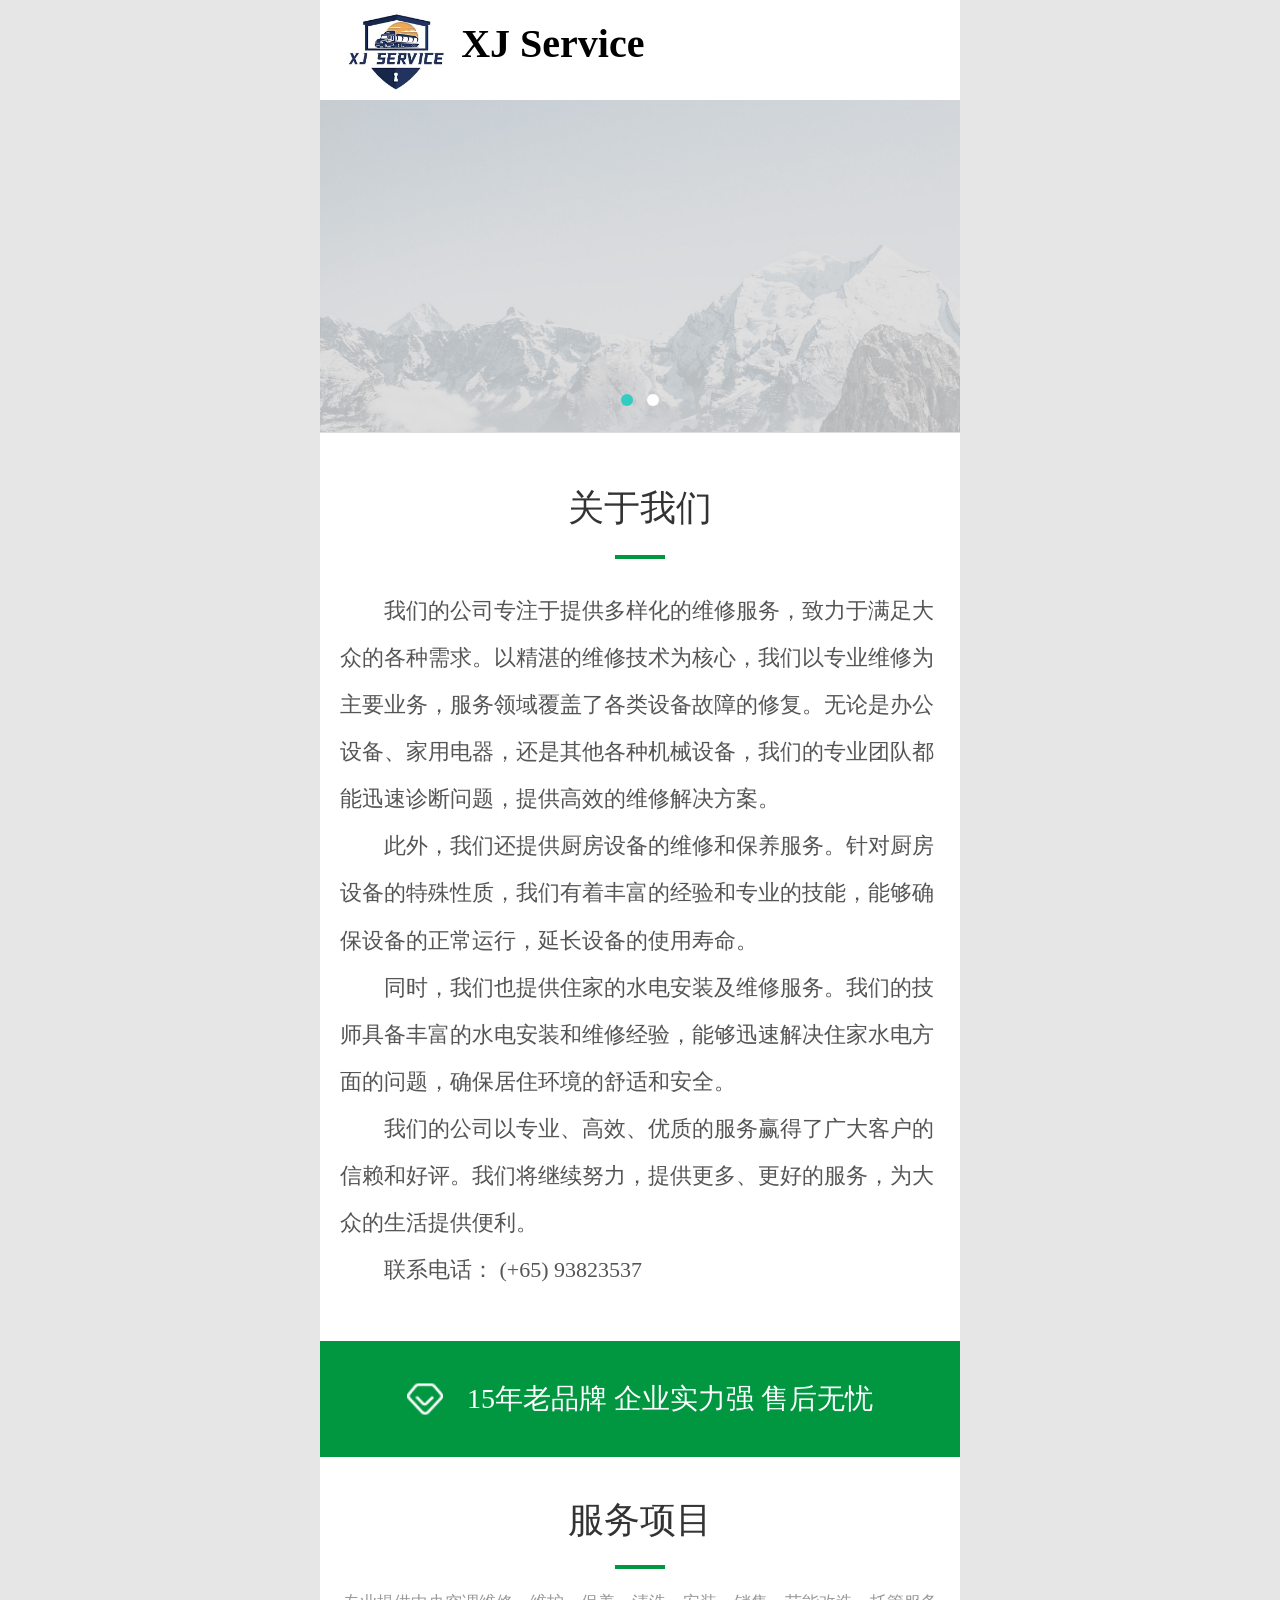
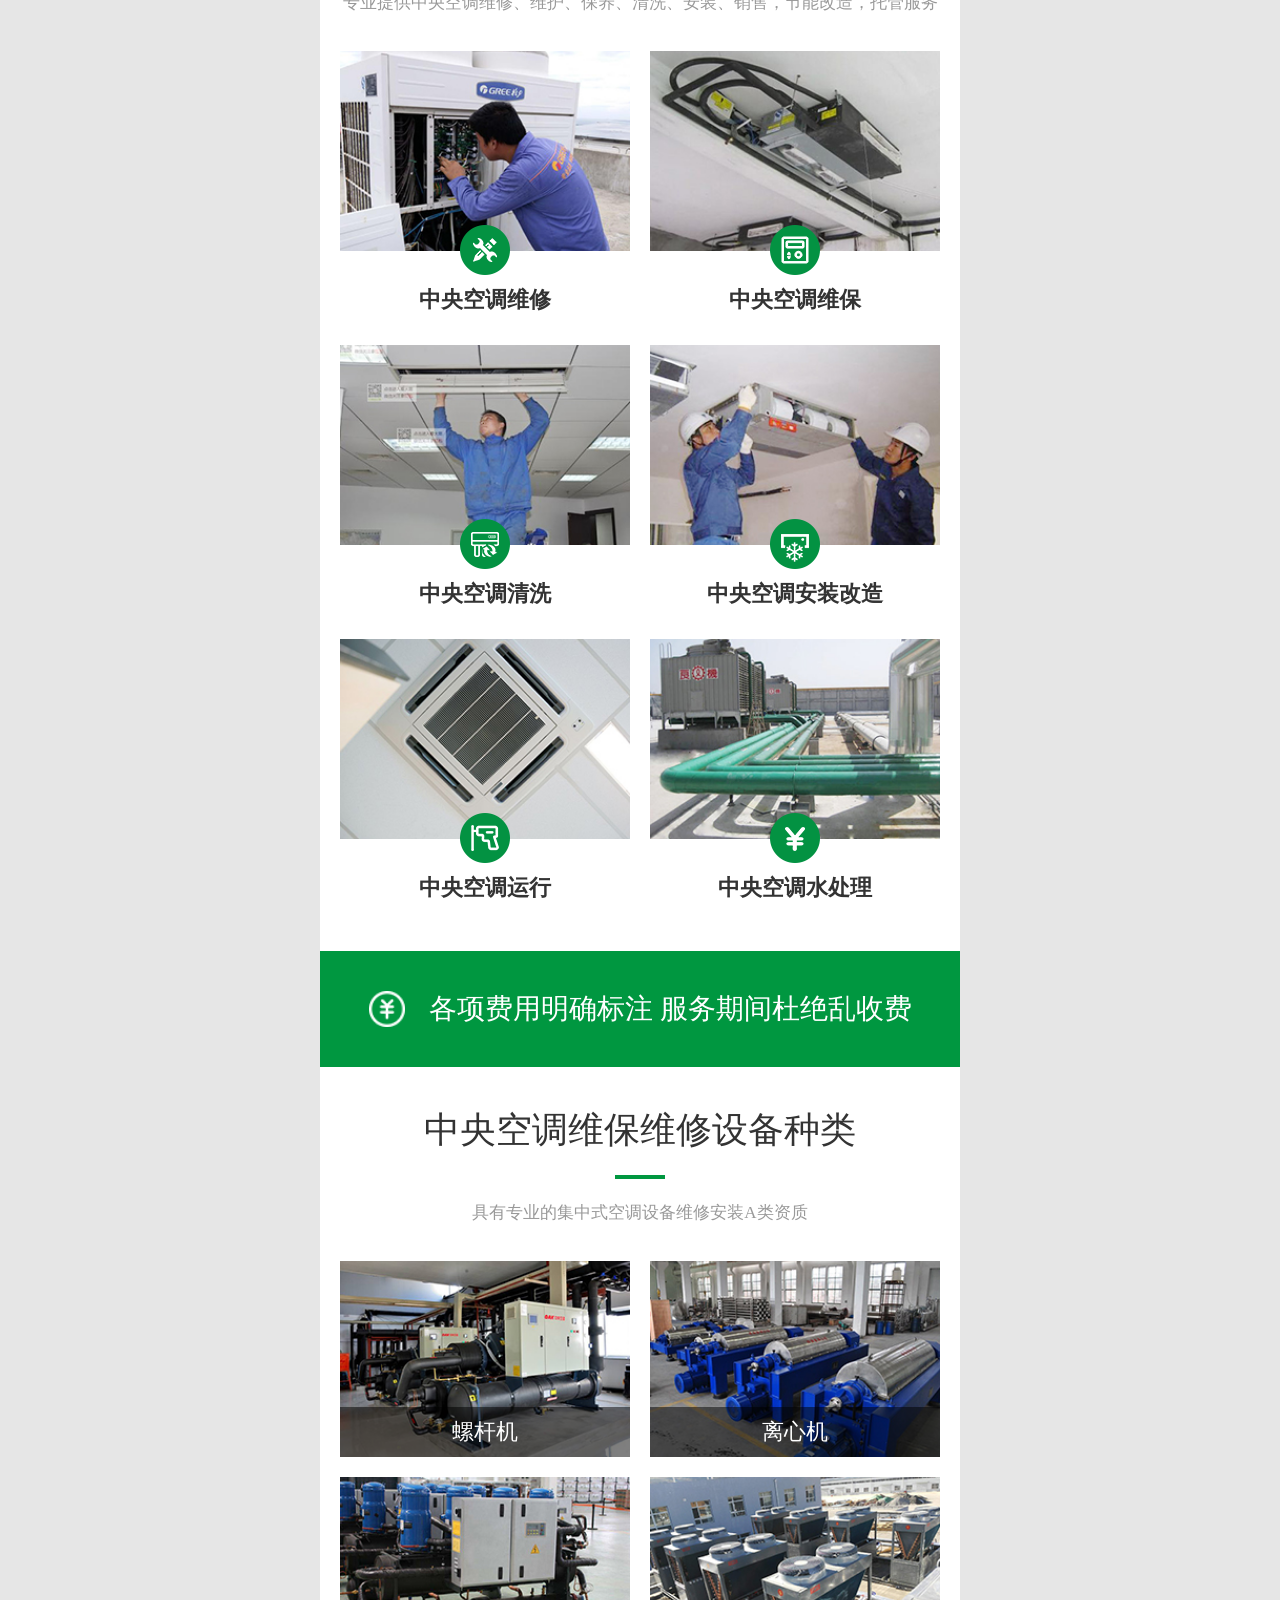
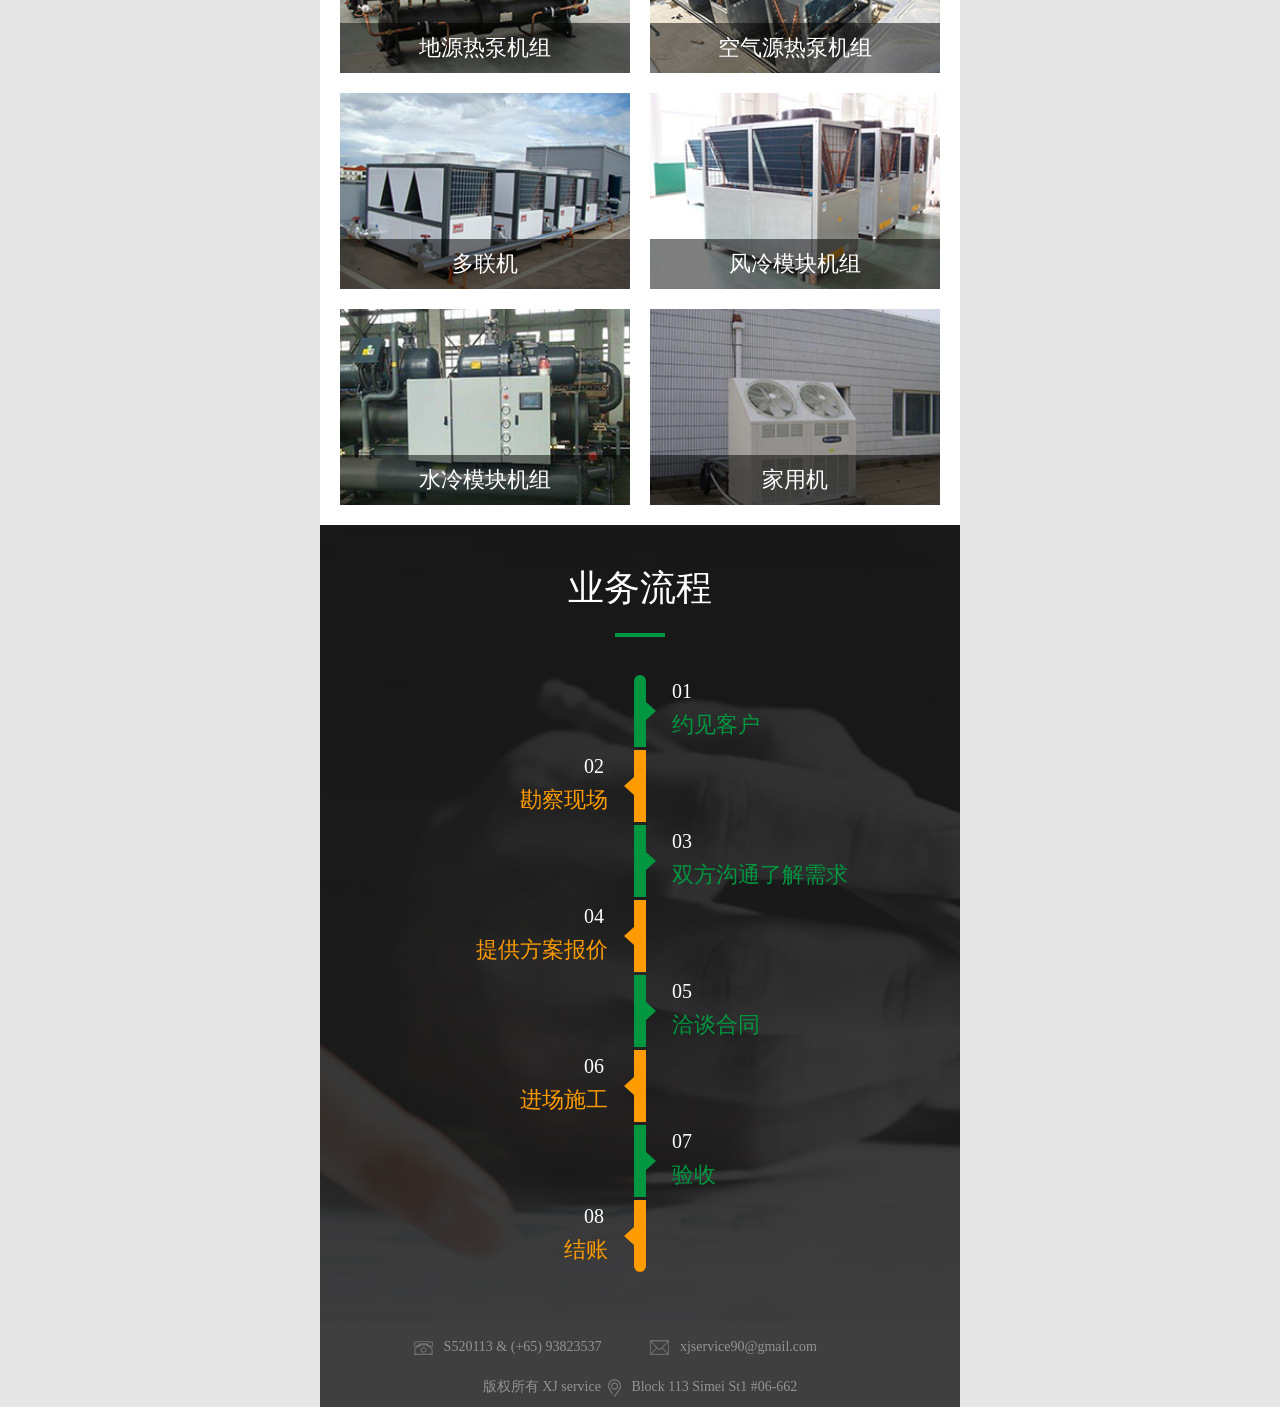
==== commit dd742eaa: "手机网页" ====
--- a/whccf-en-master/index.html
+++ b/whccf-en-master/index.html
@@ -1,1039 +1,361 @@
 <!DOCTYPE html>
 <html lang="en">
-
 <head>
-    <meta charset="UTF-8">
-    <meta name="viewport" content="width=device-width, initial-scale=1.0">
-    <title>职创未来</title>
-    <link rel="stylesheet" href="./css/bootstrap.min.css">
-    <link rel="stylesheet" href="./assets/font/iconfont.css">
-    <link rel="stylesheet" href="./css/base.css">
-    <link rel="stylesheet" href="./css/common.css">
-    <link rel="stylesheet" href="./css/index.css">
+<meta charset="UTF-8">
+<meta id="viewPorts" name="viewport" content="width=device-width">
+<script>
+//不同分辨率手机加载
+var appVersion = window.navigator.appVersion;
+var platform = '', viewPorts = '';
+if(appVersion.toLowerCase().indexOf('android')){
+	platform = 'android';
+}else if(appVersion.indexOf('iPhone') || appVersion.indexOf('iPod') || appVersion.indexOf('iPad')){
+	platform = 'ios';
+}
+var winWidth = window.screen.width,
+	targetDensitydpi = winWidth / 640;
+switch(platform){
+	case 'android':
+		var devicePixelRatio = window.devicePixelRatio;
+		targetDensitydpi = 640 / winWidth * devicePixelRatio * 160;
+		viewPorts = 'width=640,target-densitydpi=' + targetDensitydpi + ',user-scalable=no';
+		break;
+	case 'ios':
+		viewPorts = 'width=640,initial-scale=' + targetDensitydpi + ',mininum-scale=' + targetDensitydpi +',maxinum-scale=' + targetDensitydpi + ',user-scalable=no';
+		break;
+}
+if(viewPorts){
+	document.getElementById('viewPorts').setAttribute('content', viewPorts);
+}
+</script>
+<meta name="keywords" content="" />
+<meta name="description" content="" />
+<title>XJ Service</title>
+<link rel="shortcut icon" href="images/favicon.ico" />
+<link rel="stylesheet" type="text/css" href="css/base.css" />
+<link rel="stylesheet" type="text/css" href="css/common.css" />
+<link rel="stylesheet" type="text/css" href="css/nav.css" />
+<link rel="stylesheet" type="text/css" href="css/index.css" />
+<script type="text/javascript" src="js/jquery-1.7.2.min.js"></script>
+<script type="text/javascript" src="js/jquery.SuperSlide.js"></script>
+<script type="text/javascript" src="js/modernizr.custom.js"></script>
+<script type="text/javascript" src="js/jquery.dlmenu.js"></script>
+<script type="text/javascript" src="js/collect.js"></script>
+<script>
+$(document).ready(function(){
+	$(".nav ul li").hover(function(){
+		$(this).addClass("on").siblings("li").removeClass("on");
+		$(this).find("p.sub").show().siblings("li").find("p.sub").stop(false,true).hide();
+	},function(){
+		$(this).removeClass("on");
+		$(this).find("p.sub").stop(false,true).hide();
+	});
+});
+</script>
 </head>
 
 <body>
-    <!-- 头部 -->
-    <div class="header">
-        <!-- Logo -->
-        <div class="logo">
-            <h1>
-                <a href="#">职创未来</a>
-            </h1>
-        </div>
+<div class="wrap">
+	<!--头部 开始-->
+	<div class="header">
+		<div class="head">
+			<h1 class="logo"><a href="index.html"><img src="images/common/logo.png" alt="XJ Service " /></a></h1>
+			<h1 class="logo-title">XJ Service</h1>
+		</div>
+	</div>
+	<!--头部 结束-->
+	<!--导航 开始-->
+	<!-- <div id="dl-menu" class="dl-menuwrapper">
+		<a class="menu" id="dl-menu-button" href="javascript:void(0)"></a>
+		<ul class="dl-menu">
+			<li><a href="index.html">网站首页</a></li>
+			<li><a href="page.html">中央空调清洗服务</a></li>
+			<li><a href="about.html">中央空调维保服务</a></li>
+			<li><a href="about.html">中央空调维修服务</a></li>
+			<li><a href="about.html">空气净化消毒</a></li>
+			<li><a href="case.html">工程案例</a></li>
+			<li><a href="honor.html">企业资质</a></li>
+			<li><a href="about.html">关于我们</a></li>
+			<li><a href="about.html">关于价格</a></li>
+			<li><a href="about.html">联系我们</a></li>
+		</ul>
+	</div> -->
+	<!-- <script type="text/javascript">
+	$(function(){
+		$("#dl-menu").dlmenu();
+	});
+	</script> -->
+	<!--导航 结束-->
+	<!--banner 开始-->
+	<div class="ibanner">
+		<div class="bd">
+			<ul>
+				<li><a style="background:url(images/upload/banner1.jpg) center no-repeat;"></a></li>
+				<li><a style="background:url(images/upload/banner2.jpg) center no-repeat;"></a></li>
+			</ul>
+		</div>
+		<div class="hd">
+			<ul></ul>
+		</div>
+	</div>
+	<script type="text/javascript">
+		jQuery(".ibanner").slide({
+			effect:"leftLoop",
+			titCell: ".hd ul",
+			mainCell: ".bd ul",
+			autoPlay: true,
+			autoPage: true,
+			trigger: "click",
+			delayTime: 480,
+			interTime: 3600,//间隔时间
+			triggerTime: 150
+		});
+	</script>
+	<!--banner 结束-->
+	<!-- 关于我们 开始 -->
+	<div class="main">
+		<div class="attr">
+			<h2 class="title"><span>关于我们</span><i></i></h2>
+			<div class="article">
+				　　我们的公司专注于提供多样化的维修服务，致力于满足大众的各种需求。以精湛的维修技术为核心，我们以专业维修为主要业务，服务领域覆盖了各类设备故障的修复。无论是办公设备、家用电器，还是其他各种机械设备，我们的专业团队都能迅速诊断问题，提供高效的维修解决方案。<br>
+				　　此外，我们还提供厨房设备的维修和保养服务。针对厨房设备的特殊性质，我们有着丰富的经验和专业的技能，能够确保设备的正常运行，延长设备的使用寿命。<br>
+				　　同时，我们也提供住家的水电安装及维修服务。我们的技师具备丰富的水电安装和维修经验，能够迅速解决住家水电方面的问题，确保居住环境的舒适和安全。<br>
+				　　我们的公司以专业、高效、优质的服务赢得了广大客户的信赖和好评。我们将继续努力，提供更多、更好的服务，为大众的生活提供便利。<br>
+				　　联系电话： (+65) 93823537<br>
+			</div>
+		</div>
+	</div>
+	<!-- 关于我们 结束 -->
+	<!--主体 开始-->
+	<div class="main">
+		<!--第一部分 结束-->
+		<div class="slogan">
+			<p>
+				<span><img src="images/icons/slg01.png" />15年老品牌 企业实力强 售后无忧</span>
+				<!-- <span><img src="images/icons/slg02.png" />各项费用明确标注 服务期间杜绝乱收费</span>
+				<span><img src="images/icons/slg03.png" />专业资质，免费上门勘查现场</span> -->
+			</p>
+		</div>
+		<!--第二部分 开始-->
+		<!--第一部分 开始-->
+		<div class="ibox box1">
+			<div class="con">
+				<h2><span>服务项目</span><i></i><em>专业提供中央空调维修、维护、保养、清洗、安装、销售，节能改造，托管服务</em></h2>
+				<ul class="pic">
+					<li><a><img src="images/upload/xm01.jpg" /><span><img src="images/icons/xm01.png" />中央空调维修</span></a></li>
+					<li><a><img src="images/upload/xm02.jpg" /><span><img src="images/icons/xm02.png" />中央空调维保</span></a></li>
+					<li><a><img src="images/upload/xm03.jpg" /><span><img src="images/icons/xm03.png" />中央空调清洗</span></a></li>
+					<li><a><img src="images/upload/xm04.jpg" /><span><img src="images/icons/xm04.png" />中央空调安装改造</span></a></li>
+					<li><a><img src="images/upload/xm05.jpg" /><span><img src="images/icons/xm05.png" />中央空调运行</span></a></li>
+					<li><a><img src="images/upload/xm06.jpg" /><span><img src="images/icons/xm06.png" />中央空调水处理</span></a></li>
+				</ul>
+			</div>
+		</div>
+		<!--第一部分 结束-->
+		<div class="slogan">
+			<p>
+				<!-- <span><img src="images/icons/slg01.png" />15年老品牌 企业实力强 售后无忧</span> -->
+				<span><img src="images/icons/slg02.png" />各项费用明确标注 服务期间杜绝乱收费</span>
+				<!-- <span><img src="images/icons/slg03.png" />专业资质，免费上门勘查现场</span> -->
+			</p>
+		</div>
+		<!--第二部分 开始-->
+		<div class="ibox box2">
+			<div class="con">
+				<h2><span>中央空调维保维修设备种类</span><i></i><em>具有专业的集中式空调设备维修安装A类资质</em></h2>
+				<ul class="pic">
+					<li><a><img src="images/upload/wb01.jpg" /><span>螺杆机</span></a></li>
+					<li><a><img src="images/upload/wb02.jpg" /><span>离心机</span></a></li>
+					<li><a><img src="images/upload/wb03.jpg" /><span>地源热泵机组</span></a></li>
+					<li><a><img src="images/upload/wb04.jpg" /><span>空气源热泵机组</span></a></li>
+					<li><a><img src="images/upload/wb05.jpg" /><span>多联机</span></a></li>
+					<li><a><img src="images/upload/wb06.jpg" /><span>风冷模块机组</span></a></li>
+					<li><a><img src="images/upload/wb07.jpg" /><span>水冷模块机组</span></a></li>
+					<li><a><img src="images/upload/wb08.jpg" /><span>家用机</span></a></li>
+				</ul>
+			</div>
+		</div>
+		<!--第二部分 结束-->
+		<!--第五部分 开始-->
+		<!-- <div class="ibox box5">
+			<div class="con">
+				<h2><span>检测报告</span><i></i><em></em></h2>
+				<ul class="pic">
+					<li><a><img src="images/upload/baogao.jpg" /></a></li>
+					<li><a><img src="images/upload/baogao.jpg" /></a></li>
+					<li><a><img src="images/upload/baogao.jpg" /></a></li>
+					<li><a><img src="images/upload/baogao.jpg" /></a></li>
+					<li><a><img src="images/upload/baogao.jpg" /></a></li>
+					<li><a><img src="images/upload/baogao.jpg" /></a></li>
+				</ul>
+			</div>
+		</div> -->
+		<!--第五部分 结束-->
+		<!--第六部分 开始-->
+		<div class="ibox box6">
+			<div class="con">
+				<h2><span>业务流程</span><i></i><em></em></h2>
+				<ul class="liuc">
+					<li><em>01</em><i></i><span>约见客户</span></li>
+					<li><em>02</em><i></i><span>勘察现场</span></li>
+					<li><em>03</em><i></i><span>双方沟通了解需求</span></li>
+					<li><em>04</em><i></i><span>提供方案报价</span></li>
+					<li><em>05</em><i></i><span>洽谈合同</span></li>
+					<li><em>06</em><i></i><span>进场施工</span></li>
+					<li><em>07</em><i></i><span>验收</span></li>
+					<li><em>08</em><i></i><span>结账</span></li>
+				</ul>
+			</div>
+		</div>
+		<!--第六部分 结束-->
+		<!--第七部分 开始-->
+		<!-- <div class="ibox box7">
+			<h2><span>服务项目工程 满足不同行业需求</span><i></i><em></em></h2>
+			<div class="con">
+				<ul class="tab">
+					<li><a href="javascript:void(0)"><i></i>写字楼</a></li>
+					<li><a href="javascript:void(0)"><i></i>机关办公楼</a></li>
+					<li><a href="javascript:void(0)"><i></i>酒店餐饮</a></li>
+					<li><a href="javascript:void(0)"><i></i>商场超市</a></li>
+					<li><a href="javascript:void(0)"><i></i>医疗行业</a></li>
+					<li><a href="javascript:void(0)"><i></i>教育行业</a></li>
+					<li><a href="javascript:void(0)"><i></i>楼盘楼宇</a></li>
+				</ul>
+				<div class="tbox">
+					<h3><a>项目名称：某某某写字楼</a></h3>
+					<h3>项目说明：</h3>
+					<div class="txt">某某某写字楼某某某写字楼某某某写字楼某某某写字楼某某某写字楼某某某写字楼某某某写字楼某某某</div>
+					<a class="pic"><img src="images/upload/project.jpg"></a>
+				</div>
+				<div class="tbox">
+					<h3><a>项目名称：某某某机关</a></h3>
+					<h3>项目说明：</h3>
+					<div class="txt">某某某机关某某某机关某某某机关某某某机关某某某机关某某某机关某某某机关某某某</div>
+					<a class="pic"><img src="images/upload/project.jpg"></a>
+				</div>
+				<div class="tbox">
+					<h3><a>项目名称：某某某酒店</a></h3>
+					<h3>项目说明：</h3>
+					<div class="txt">某某某酒店某某某酒店某某某酒店某某某酒店某某某酒店某某某酒店某某某酒店某某某</div>
+					<a class="pic"><img src="images/upload/project.jpg"></a>
+				</div>
+				<div class="tbox">
+					<h3><a>项目名称：某某某商场</a></h3>
+					<h3>项目说明：</h3>
+					<div class="txt">某某某商场某某某商场某某某商场某某某商场某某某商场某某某商场某某某商场某某某</div>
+					<a class="pic"><img src="images/upload/project.jpg"></a>
+				</div>
+				<div class="tbox">
+					<h3><a>项目名称：某某某医疗</a></h3>
+					<h3>项目说明：</h3>
+					<div class="txt">某某某医疗某某某医疗某某某医疗某某某医疗某某某医疗某某某医疗某某某医疗某某某</div>
+					<a class="pic"><img src="images/upload/project.jpg"></a>
+				</div>
+				<div class="tbox">
+					<h3><a>项目名称：某某某教育</a></h3>
+					<h3>项目说明：</h3>
+					<div class="txt">某某某教育某某某教育某某某教育某某某教育某某某教育某某某教育某某某教育某某某</div>
+					<a class="pic"><img src="images/upload/project.jpg"></a>
+				</div>
+				<div class="tbox">
+					<h3><a>项目名称：某某某楼盘</a></h3>
+					<h3>项目说明：</h3>
+					<div class="txt">某某某楼盘某某某楼盘某某某楼盘某某某楼盘某某某楼盘某某某楼盘某某某楼盘某某某</div>
+					<a class="pic"><img src="images/upload/project.jpg"></a>
+				</div>
+			</div>
+			<script>
+				$(document).ready(function(){
+					$(".box7 ul.tab li:first").addClass("cur");
+					$(".box7 .tbox:first").show();
+					$(".box7 ul.tab li").click(function(){
+						$(this).addClass("cur").siblings("li").removeClass("cur");
+						$(".box7 .tbox").eq($(this).index()).fadeIn(320).siblings(".tbox").hide();
+					});
+				});
+			</script>
+		</div> -->
+		<!--第七部分 结束-->
+		
+		<!--第八部分 开始-->
+		<!-- <div class="ibox box8">
+			<div class="con">
+				<h2><span>专业的维保 称心的服务</span><i></i><em>专业提供中央空调维修、维护、保养、清洗、安装、销售，节能改造，托管服务</em></h2>
+				<img class="pic" src="images/upload/weibao.jpg" />
+				<dl>
+					<dt>中央空调长期不维保会发生什么？</dt>
+					<dd>1、在长期运转下，制冷主机、空调水系统内外表面会积累污垢，产生沉淀，不可避免出现水垢、锈蚀；</dd>
+					<dd>2、空调主机、水泵、冷却塔、阀门等系统设备会出现机械磨损、润滑老化；</dd>
+					<dd>3、集中空调送风管、回风管、风口、风机盘管等处会滋生细菌、粉尘等问题；</dd>
+					<dd>4、导致系统能效降低、制冷能力减弱；</dd>
+					<dd>5、设备使用寿命缩短，运行可靠性降价；</dd>
+					<dd>6、能耗提高，增加运行费用。</dd>
+					<dt>中央空调维保五大优点</dt>
+					<dd>1、减少制冷空调及设备故障率的发生；</dd>
+					<dd>2、维持和改善空调系统及设备的性能；</dd>
+					<dd>3、保障空调系统正常运行；</dd>
+					<dd>4、消除异味病菌，有效保护人员身体健康；</dd>
+					<dd>5、高效、安全、经济运行。</dd>
+				</dl>
+			</div>
+		</div> -->
+		<!--第八部分 结束-->
+		<!--第九部分 开始-->
+		<!-- <div class="ibox box9">
+			<div class="con">
+				<h2><span>工程案例</span><i></i><em>北京海浩拥有一支经验丰富、敬业乐业的专业施工队伍</em></h2>
+				<ul class="case">
+					<li><a href="info.html"><img src="images/upload/case01.jpg"><span>妇女儿童博物馆</span></a></li>
+					<li><a href="info.html"><img src="images/upload/case02.jpg"><span>北京佰仁医疗科技股份有限公司</span></a></li>
+					<li><a href="info.html"><img src="images/upload/case03.jpg"><span>北大医疗康复医院</span></a></li>
+					<li><a href="info.html"><img src="images/upload/case04.jpg"><span>北京创客小镇</span></a></li>
+				</ul>
+				<a class="more" href="case.html">查看更多&gt;&gt;</a>
+			</div>
+		</div> -->
+		<!--第九部分 结束-->
+	</div>
+	<!--主体 结束-->
+	<!--底部 开始-->
+	<div class="footer">
+		
+			
+		<!-- 版权所有 XJ service Email:  -->
+		<div class="copyright">
+			<img src="images/common/tel.png" /> &nbsp; S520113 &amp; (+65) 93823537 &emsp;&emsp;&emsp;
+			<img src="images/common/mail.png" /> &nbsp; xjservice90@gmail.com &emsp;&emsp;&emsp;&nbsp;<br>
+			版权所有 XJ service &nbsp;<img src="images/common/addr.png" /> &nbsp; Block 113 Simei St1 #06-662<br>
+			
+		</div>
+	</div>
+	<!--底部 结束-->
+	<!--底部导航 开始-->
+	<!-- <ul class="footNav">
+		<li><a href="index.html"><img src="images/common/foot_ico1.png" /><span>网站首页</span></a></li>
+		<li><a href="about.html"><img src="images/common/foot_ico2.png" /><span>关于我们</span></a></li>
+		<li><a href="about.html"><img src="images/common/foot_ico3.png" /><span>联系我们</span></a></li>
+	</ul> -->
+	<!--底部导航 结束-->
+</div>
+<!--返回顶部 start-->
+<script type="text/javascript">
+(function() {
+	var jQuerybackToTopTxt = "TOP", jQuerybackToTopEle = jQuery('<div class="backToTop"></div>').appendTo(jQuery("body"))
+		.text(jQuerybackToTopTxt).attr("title", jQuerybackToTopTxt).click(function() {
+			jQuery("html, body").animate({ scrollTop: 0 }, 640);
+	}), jQuerybackToTopFun = function() {
+		var st = jQuery(document).scrollTop(), winh = jQuery(window).height();
+		(st > 0)? jQuerybackToTopEle.show(): jQuerybackToTopEle.hide();
+		//IE6下的定位
+		if (!window.XMLHttpRequest) {
+			jQuerybackToTopEle.css("top", st + winh - 166);
+		}
+	};
+	jQuery(window).bind("scroll", jQuerybackToTopFun);
+	jQuery(function() { jQuerybackToTopFun(); });
+})();
+</script>
+<!--返回顶部 end-->
 
-        <div class="nav">
-
-            <!-- 导航条 -->
-            <ul class="nav-left">
-                <li><a class="active" href="#">首页</a></li>
-                <li><a href="./page/online.html" target="_blank">在线课程</a></li>
-                <li><a href="./page/teacher.html" target="_blank">师资介绍</a></li>
-                <li><a href="./page/student.html" target="_blank">学员风采</a></li>
-                <li><a href="./page/job.html" target="_blank">就业信息</a></li>
-                <li><a href="./page/info.html" target="_blank">资讯动态</a></li>
-                <li><a href="./page/about.html" target="_blank">关于我们</a></li>
-            </ul>
-            <!-- 联系人 -->
-            <div class="contacts">
-                15335890027 <br>
-                <span>customer@whccf.cn</span>
-            </div>
-        </div>
-    </div>
-
-    <!-- 主体 -->
-    <div class="main">
-        <div class="home-section-bg">
-            <!-- 轮播图 -->
-            <div id="carouselExampleIndicators" class="carousel slide" data-bs-ride="true">
-                <!-- 底部指示器 -->
-                <div class="carousel-indicators">
-                    <button type="button" data-bs-target="#carouselExampleIndicators" data-bs-slide-to="0"
-                        class="active" aria-current="true" aria-label="Slide 1"></button>
-                    <button type="button" data-bs-target="#carouselExampleIndicators" data-bs-slide-to="1"
-                        aria-label="Slide 2"></button>
-                    <button type="button" data-bs-target="#carouselExampleIndicators" data-bs-slide-to="2"
-                        aria-label="Slide 3"></button>
-                </div>
-                <div class="carousel-inner">
-                    <!-- banner 1 -->
-                    <div class="carousel-item active">
-                        <img src="./assets/uploads/home_banner1.webp" class="d-block w-100" alt="...">
-                    </div>
-                    <!-- banner 2 -->
-                    <div class="carousel-item">
-                        <img src="./assets/uploads/home_banner2.webp" class="d-block w-100" alt="...">
-                    </div>
-                    <!-- banner 3 -->
-                    <div class="carousel-item">
-                        <img src="./assets/uploads/home_banner3.webp" class="d-block w-100" alt="...">
-                    </div>
-                </div>
-                <button class="carousel-control-prev" type="button" data-bs-target="#carouselExampleIndicators"
-                    data-bs-slide="prev">
-                    <span class="carousel-control-prev-icon" aria-hidden="true"></span>
-                    <span class="visually-hidden">Previous</span>
-                </button>
-                <button class="carousel-control-next" type="button" data-bs-target="#carouselExampleIndicators"
-                    data-bs-slide="next">
-                    <span class="carousel-control-next-icon" aria-hidden="true"></span>
-                    <span class="visually-hidden">Next</span>
-                </button>
-            </div>
-            <!-- 课程入口 -->
-            <ul class="course-list wrapper">
-                <li class="item-course">
-                    <a href="./page/linux.html" target="_blank">
-                        <img src="./assets/image/icon-linux.webp" alt="">
-                        <h3>物联网AIOT</h3>
-                    </a>
-                </li>
-                <li class="item-course">
-                    <a href="./page/java.html" target="_blank">
-                        <img src="./assets/image/icon-java.webp" alt="">
-                        <h3>Java全栈开发</h3>
-                    </a>
-                </li>
-                <li class="item-course">
-                    <a href="./page/harmony.html" target="_blank">
-                        <img src="./assets/image/icon-harmony.webp" alt="">
-                        <h3>鸿蒙应用开发</h3>
-                    </a>
-                </li>
-                <li class="item-course">
-                    <a href="./page/ui.html" target="_blank">
-                        <img src="./assets/image/icon-ui.webp" alt="">
-                        <h3>UI全链路设计</h3>
-                    </a>
-                </li>
-            </ul>
-            <!-- 保障学员就业 -->
-            <div class="guarantee wrapper">
-                <h2 class="com-title">保障学员就业</h2>
-                <h4 class="com-subtitle">从入学到就业，职创始终在你身边，助力学员顺利入职</h4>
-                <ul class="guarantee-list wrapper">
-                    <li class="item-guarantee"><img src="./assets/uploads/guarantee_one.webp" alt=""></li>
-                    <li class="item-guarantee"><img src="./assets/uploads/guarantee_two.webp" alt=""></li>
-                    <li class="item-guarantee"><img src="./assets/uploads/guarantee_three.webp" alt=""></li>
-                    <li class="item-guarantee"><img src="./assets/uploads/guarantee_four.webp" alt=""></li>
-                </ul>
-            </div>
-        </div>
-        <!-- 线下课程 -->
-        <div class="offline">
-            <h2 class="com-title">线下课程·您的职业化进阶之旅</h2>
-            <h4 class="com-subtitle">帮助学员掌握各种工具和技术，并培养解决问题和创新思维</h4>
-            <!-- 课程列表 -->
-            <ul class="class-list wrapper">
-                <li class="item-class active">
-                    <img src="./assets/image/icon-linux.webp" alt="">
-                    <h3>物联网AIOT</h3>
-                </li>
-                <li class="item-class">
-                    <img src="./assets/image/icon-java.webp" alt="">
-                    <h3>Java全栈开发</h3>
-                </li>
-                <li class="item-class">
-                    <img src="./assets/image/icon-harmony.webp" alt="">
-                    <h3>鸿蒙应用开发</h3>
-                </li>
-                <li class="item-class">
-                    <img src="./assets/image/icon-ui.webp" alt="">
-                    <h3>UI全链路设计</h3>
-                </li>
-            </ul>
-            <!-- 课程内容列表 -->
-            <ul class="class-content-list wrapper">
-                <!-- 物联网嵌入式课程内容 -->
-                <li class="item-class-content active">
-                    <ul class="single-class-content-list">
-                        <!-- 就业统计 -->
-                        <li class="item-single-class-content">
-                            <h4>就业统计</h4>
-                            <ul class="job-list">
-                                <li class="item-job">
-                                    <h5>100%</h5>
-                                    <p>22个工作日内就业率</p>
-                                </li>
-                                <li class="item-job">
-                                    <h5>18.8%</h5>
-                                    <p>培训生身份求职比例</p>
-                                </li>
-                                <li class="item-job">
-                                    <h5>8980￥</h5>
-                                    <p>平均薪资</p>
-                                </li>
-                            </ul>
-                        </li>
-
-                        <!-- 学科介绍 -->
-                        <li class="item-single-class-content">
-                            <h4>学科介绍</h4>
-                            <p>Java开发作为职创未来创立之初的主流面授课程之一，
-                                严格按照职创未来独有的PBET课程体系进行授课。8.0版本学员至少需要完成8个项目。
-                                以项目作为驱动进行教学任务的实施，让学员了解并掌握面向过程、面向对象与集合、
-                                IO流与数据持久化、数据库与JDBC、Servlet与Web等等技术。
-                            </p>
-                        </li>
-                        <!-- 开班计划 -->
-                        <li class="item-single-class-content">
-                            <h4>开班计划</h4>
-                            <ul class="schedule-list">
-                                <li class="item-schedule">
-                                    武汉&nbsp;&nbsp;&nbsp;&nbsp;&nbsp;&nbsp;&nbsp;2024-04-28&nbsp;&nbsp;&nbsp;&nbsp;&nbsp;&nbsp;预约
-                                </li>
-                                <li class="item-schedule">
-                                    武汉&nbsp;&nbsp;&nbsp;&nbsp;&nbsp;&nbsp;&nbsp;2024-04-28&nbsp;&nbsp;&nbsp;&nbsp;&nbsp;&nbsp;预约
-                                </li>
-                                <li class="item-schedule">
-                                    武汉&nbsp;&nbsp;&nbsp;&nbsp;&nbsp;&nbsp;&nbsp;2024-04-28&nbsp;&nbsp;&nbsp;&nbsp;&nbsp;&nbsp;预约
-                                </li>
-                                <li class="item-schedule">
-                                    武汉&nbsp;&nbsp;&nbsp;&nbsp;&nbsp;&nbsp;&nbsp;2024-04-28&nbsp;&nbsp;&nbsp;&nbsp;&nbsp;&nbsp;预约
-                                </li>
-                                <li class="item-schedule">
-                                    武汉&nbsp;&nbsp;&nbsp;&nbsp;&nbsp;&nbsp;&nbsp;2024-04-28&nbsp;&nbsp;&nbsp;&nbsp;&nbsp;&nbsp;预约
-                                </li>
-                                <li class="item-schedule">
-                                    武汉&nbsp;&nbsp;&nbsp;&nbsp;&nbsp;&nbsp;&nbsp;2024-04-28&nbsp;&nbsp;&nbsp;&nbsp;&nbsp;&nbsp;预约
-                                </li>
-                            </ul>
-                        </li>
-                        <!-- 资料导航 -->
-                        <li class="item-single-class-content">
-                            <h4>资料导航</h4>
-                            <ul class="info-list">
-                                <li class="item-info">
-                                    <a href="./page/linux.html">
-                                        <h6>课程大纲</h6>
-                                        <img src="./assets/image/arrow-right.webp" alt="">
-                                    </a>
-                                </li>
-                                <li class="item-info">
-                                    <a href="./page/linux.html">
-                                        <h6>教学团队</h6>
-                                        <img src="./assets/image/arrow-right.webp" alt="">
-                                    </a>
-                                </li>
-                                <li class="item-info">
-                                    <a href="./page/linux.html">
-                                        <h6>就业信息</h6>
-                                        <img src="./assets/image/arrow-right.webp" alt="">
-                                    </a>
-                                </li>
-                                <li class="item-info">
-                                    <a href="./page/linux.html">
-                                        <h6>项目案例</h6>
-                                        <img src="./assets/image/arrow-right.webp" alt="">
-                                    </a>
-                                </li>
-                            </ul>
-                        </li>
-                    </ul>
-                </li>
-                <!-- Java全栈开发课程内容 -->
-                <li class="item-class-content">
-                    <ul class="single-class-content-list wrapper">
-                        <!-- 就业统计 -->
-                        <li class="item-single-class-content">
-                            <h4>就业统计</h4>
-                            <ul class="job-list">
-                                <li class="item-job">
-                                    <h5>22%</h5>
-                                    <p>17个工作日内就业率</p>
-                                </li>
-                                <li class="item-job">
-                                    <h5>88.8%</h5>
-                                    <p>培训生身份求职比例</p>
-                                </li>
-                                <li class="item-job">
-                                    <h5>18980￥</h5>
-                                    <p>平均薪资</p>
-                                </li>
-                            </ul>
-                        </li>
-
-                        <!-- 学科介绍 -->
-                        <li class="item-single-class-content">
-                            <h4>学科介绍</h4>
-                            <p>Java开发作为职创未来创立之初的主流面授课程之一，
-                                严格按照职创未来独有的PBET课程体系进行授课。8.0版本学员至少需要完成8个项目。
-                                以项目作为驱动进行教学任务的实施，让学员了解并掌握面向过程、面向对象与集合、
-                                IO流与数据持久化、数据库与JDBC、Servlet与Web等等技术。
-                            </p>
-                        </li>
-                        <!-- 开班计划 -->
-                        <li class="item-single-class-content">
-                            <h4>开班计划</h4>
-                            <ul class="schedule-list">
-                                <li class="item-schedule">
-                                    武汉&nbsp;&nbsp;&nbsp;&nbsp;&nbsp;&nbsp;&nbsp;2024-04-28&nbsp;&nbsp;&nbsp;&nbsp;&nbsp;&nbsp;预约
-                                </li>
-                                <li class="item-schedule">
-                                    武汉&nbsp;&nbsp;&nbsp;&nbsp;&nbsp;&nbsp;&nbsp;2024-04-28&nbsp;&nbsp;&nbsp;&nbsp;&nbsp;&nbsp;预约
-                                </li>
-                                <li class="item-schedule">
-                                    武汉&nbsp;&nbsp;&nbsp;&nbsp;&nbsp;&nbsp;&nbsp;2024-04-28&nbsp;&nbsp;&nbsp;&nbsp;&nbsp;&nbsp;预约
-                                </li>
-                                <li class="item-schedule">
-                                    武汉&nbsp;&nbsp;&nbsp;&nbsp;&nbsp;&nbsp;&nbsp;2024-04-28&nbsp;&nbsp;&nbsp;&nbsp;&nbsp;&nbsp;预约
-                                </li>
-                                <li class="item-schedule">
-                                    武汉&nbsp;&nbsp;&nbsp;&nbsp;&nbsp;&nbsp;&nbsp;2024-04-28&nbsp;&nbsp;&nbsp;&nbsp;&nbsp;&nbsp;预约
-                                </li>
-                                <li class="item-schedule">
-                                    武汉&nbsp;&nbsp;&nbsp;&nbsp;&nbsp;&nbsp;&nbsp;2024-04-28&nbsp;&nbsp;&nbsp;&nbsp;&nbsp;&nbsp;预约
-                                </li>
-                            </ul>
-                        </li>
-                        <!-- 资料导航 -->
-                        <li class="item-single-class-content">
-                            <h4>资料导航</h4>
-                            <ul class="info-list">
-                                <li class="item-info">
-                                    <a href="./page/linux.html">
-                                        <h6>课程大纲</h6>
-                                        <img src="./assets/image/arrow-right.webp" alt="">
-                                    </a>
-                                </li>
-                                <li class="item-info">
-                                    <a href="./page/linux.html">
-                                        <h6>教学团队</h6>
-                                        <img src="./assets/image/arrow-right.webp" alt="">
-                                    </a>
-                                </li>
-                                <li class="item-info">
-                                    <a href="./page/linux.html">
-                                        <h6>就业信息</h6>
-                                        <img src="./assets/image/arrow-right.webp" alt="">
-                                    </a>
-                                </li>
-                                <li class="item-info">
-                                    <a href="./page/linux.html">
-                                        <h6>项目案例</h6>
-                                        <img src="./assets/image/arrow-right.webp" alt="">
-                                    </a>
-                                </li>
-                            </ul>
-                        </li>
-                    </ul>
-                </li>
-                <!-- 鸿蒙生态课程内容 -->
-                <li class="item-class-content">
-                    <ul class="single-class-content-list wrapper">
-                        <!-- 就业统计 -->
-                        <li class="item-single-class-content">
-                            <h4>就业统计</h4>
-                            <ul class="job-list">
-                                <li class="item-job">
-                                    <h5>100%</h5>
-                                    <p>22个工作日内就业率</p>
-                                </li>
-                                <li class="item-job">
-                                    <h5>18.8%</h5>
-                                    <p>培训生身份求职比例</p>
-                                </li>
-                                <li class="item-job">
-                                    <h5>8980￥</h5>
-                                    <p>平均薪资</p>
-                                </li>
-                            </ul>
-                        </li>
-
-                        <!-- 学科介绍 -->
-                        <li class="item-single-class-content">
-                            <h4>学科介绍</h4>
-                            <p>Java开发作为职创未来创立之初的主流面授课程之一，
-                                严格按照职创未来独有的PBET课程体系进行授课。8.0版本学员至少需要完成8个项目。
-                                以项目作为驱动进行教学任务的实施，让学员了解并掌握面向过程、面向对象与集合、
-                                IO流与数据持久化、数据库与JDBC、Servlet与Web等等技术。
-                            </p>
-                        </li>
-                        <!-- 开班计划 -->
-                        <li class="item-single-class-content">
-                            <h4>开班计划</h4>
-                            <ul class="schedule-list">
-                                <li class="item-schedule">
-                                    武汉&nbsp;&nbsp;&nbsp;&nbsp;&nbsp;&nbsp;&nbsp;2024-04-28&nbsp;&nbsp;&nbsp;&nbsp;&nbsp;&nbsp;预约
-                                </li>
-                                <li class="item-schedule">
-                                    武汉&nbsp;&nbsp;&nbsp;&nbsp;&nbsp;&nbsp;&nbsp;2024-04-28&nbsp;&nbsp;&nbsp;&nbsp;&nbsp;&nbsp;预约
-                                </li>
-                                <li class="item-schedule">
-                                    武汉&nbsp;&nbsp;&nbsp;&nbsp;&nbsp;&nbsp;&nbsp;2024-04-28&nbsp;&nbsp;&nbsp;&nbsp;&nbsp;&nbsp;预约
-                                </li>
-                                <li class="item-schedule">
-                                    武汉&nbsp;&nbsp;&nbsp;&nbsp;&nbsp;&nbsp;&nbsp;2024-04-28&nbsp;&nbsp;&nbsp;&nbsp;&nbsp;&nbsp;预约
-                                </li>
-                                <li class="item-schedule">
-                                    武汉&nbsp;&nbsp;&nbsp;&nbsp;&nbsp;&nbsp;&nbsp;2024-04-28&nbsp;&nbsp;&nbsp;&nbsp;&nbsp;&nbsp;预约
-                                </li>
-                                <li class="item-schedule">
-                                    武汉&nbsp;&nbsp;&nbsp;&nbsp;&nbsp;&nbsp;&nbsp;2024-04-28&nbsp;&nbsp;&nbsp;&nbsp;&nbsp;&nbsp;预约
-                                </li>
-                            </ul>
-                        </li>
-                        <!-- 资料导航 -->
-                        <li class="item-single-class-content">
-                            <h4>资料导航</h4>
-                            <ul class="info-list">
-                                <li class="item-info">
-                                    <a href="./page/linux.html">
-                                        <h6>课程大纲</h6>
-                                        <img src="./assets/image/arrow-right.webp" alt="">
-                                    </a>
-                                </li>
-                                <li class="item-info">
-                                    <a href="./page/linux.html">
-                                        <h6>教学团队</h6>
-                                        <img src="./assets/image/arrow-right.webp" alt="">
-                                    </a>
-                                </li>
-                                <li class="item-info">
-                                    <a href="./page/linux.html">
-                                        <h6>就业信息</h6>
-                                        <img src="./assets/image/arrow-right.webp" alt="">
-                                    </a>
-                                </li>
-                                <li class="item-info">
-                                    <a href="./page/linux.html">
-                                        <h6>项目案例</h6>
-                                        <img src="./assets/image/arrow-right.webp" alt="">
-                                    </a>
-                                </li>
-                            </ul>
-                        </li>
-                    </ul>
-                </li>
-                <!-- UI全链路设计课程内容 -->
-                <li class="item-class-content">
-                    <ul class="single-class-content-list wrapper">
-                        <!-- 就业统计 -->
-                        <li class="item-single-class-content">
-                            <h4>就业统计</h4>
-                            <ul class="job-list">
-                                <li class="item-job">
-                                    <h5>100%</h5>
-                                    <p>22个工作日内就业率</p>
-                                </li>
-                                <li class="item-job">
-                                    <h5>18.8%</h5>
-                                    <p>培训生身份求职比例</p>
-                                </li>
-                                <li class="item-job">
-                                    <h5>8980￥</h5>
-                                    <p>平均薪资</p>
-                                </li>
-                            </ul>
-                        </li>
-
-                        <!-- 学科介绍 -->
-                        <li class="item-single-class-content">
-                            <h4>学科介绍</h4>
-                            <p>Java开发作为职创未来创立之初的主流面授课程之一，
-                                严格按照职创未来独有的PBET课程体系进行授课。8.0版本学员至少需要完成8个项目。
-                                以项目作为驱动进行教学任务的实施，让学员了解并掌握面向过程、面向对象与集合、
-                                IO流与数据持久化、数据库与JDBC、Servlet与Web等等技术。
-                            </p>
-                        </li>
-                        <!-- 开班计划 -->
-                        <li class="item-single-class-content">
-                            <h4>开班计划</h4>
-                            <ul class="schedule-list">
-                                <li class="item-schedule">
-                                    武汉&nbsp;&nbsp;&nbsp;&nbsp;&nbsp;&nbsp;&nbsp;2024-04-28&nbsp;&nbsp;&nbsp;&nbsp;&nbsp;&nbsp;预约
-                                </li>
-                                <li class="item-schedule">
-                                    武汉&nbsp;&nbsp;&nbsp;&nbsp;&nbsp;&nbsp;&nbsp;2024-04-28&nbsp;&nbsp;&nbsp;&nbsp;&nbsp;&nbsp;预约
-                                </li>
-                                <li class="item-schedule">
-                                    武汉&nbsp;&nbsp;&nbsp;&nbsp;&nbsp;&nbsp;&nbsp;2024-04-28&nbsp;&nbsp;&nbsp;&nbsp;&nbsp;&nbsp;预约
-                                </li>
-                                <li class="item-schedule">
-                                    武汉&nbsp;&nbsp;&nbsp;&nbsp;&nbsp;&nbsp;&nbsp;2024-04-28&nbsp;&nbsp;&nbsp;&nbsp;&nbsp;&nbsp;预约
-                                </li>
-                                <li class="item-schedule">
-                                    武汉&nbsp;&nbsp;&nbsp;&nbsp;&nbsp;&nbsp;&nbsp;2024-04-28&nbsp;&nbsp;&nbsp;&nbsp;&nbsp;&nbsp;预约
-                                </li>
-                                <li class="item-schedule">
-                                    武汉&nbsp;&nbsp;&nbsp;&nbsp;&nbsp;&nbsp;&nbsp;2024-04-28&nbsp;&nbsp;&nbsp;&nbsp;&nbsp;&nbsp;预约
-                                </li>
-                            </ul>
-                        </li>
-                        <!-- 资料导航 -->
-                        <li class="item-single-class-content">
-                            <h4>资料导航</h4>
-                            <ul class="info-list">
-                                <li class="item-info">
-                                    <a href="./page/linux.html">
-                                        <h6>课程大纲</h6>
-                                        <img src="./assets/image/arrow-right.webp" alt="">
-                                    </a>
-                                </li>
-                                <li class="item-info">
-                                    <a href="./page/linux.html">
-                                        <h6>教学团队</h6>
-                                        <img src="./assets/image/arrow-right.webp" alt="">
-                                    </a>
-                                </li>
-                                <li class="item-info">
-                                    <a href="./page/linux.html">
-                                        <h6>就业信息</h6>
-                                        <img src="./assets/image/arrow-right.webp" alt="">
-                                    </a>
-                                </li>
-                                <li class="item-info">
-                                    <a href="./page/linux.html">
-                                        <h6>项目案例</h6>
-                                        <img src="./assets/image/arrow-right.webp" alt="">
-                                    </a>
-                                </li>
-                            </ul>
-                        </li>
-                    </ul>
-                </li>
-            </ul>
-            <script>
-                const tabs = document.querySelectorAll(".class-list .item-class");
-                const tab_contents = document.querySelectorAll(".class-content-list .item-class-content");
-
-                tabs.forEach((tab, index) => {
-                    tab.addEventListener('click', () => {
-                        tabs.forEach(tab => {
-                            tab.classList.remove('active');
-                        })
-                        tab_contents.forEach(tab_content => {
-                            tab_content.classList.remove('active');
-                        })
-
-                        tab.classList.add('active');
-                        tab_contents[index].classList.add('active');
-                    })
-                })
-            </script>
-        </div>
-        <!-- 教学团队 -->
-        <div class="team wrapper">
-            <!-- 标题 -->
-            <h2 class="com-title">我们的教学团队</h2>
-            <h4 class="com-subtitle">汇聚重量级大咖，强师分阶段精讲</h4>
-            <!-- 展示列表 -->
-            <ul class="teacher-list">
-                <li class="item-teacher">
-                    <img src="./assets/uploads/teacher1.webp" alt="">
-                    <h4 class="title">魏老师</h4>
-                    <p class="course">物联网AIOT</p>
-                </li>
-                <li class="item-teacher">
-                    <img src="./assets/uploads/teacher2.webp" alt="">
-                    <h4 class="title">魏老师</h4>
-                    <p class="course">物联网AIOT</p>
-                </li>
-                <li class="item-teacher">
-                    <img src="./assets/uploads/teacher3.webp" alt="">
-                    <h4 class="title">魏老师</h4>
-                    <p class="course">物联网AIOT</p>
-                </li>
-                <li class="item-teacher">
-                    <img src="./assets/uploads/teacher4.webp" alt="">
-                    <h4 class="title">魏老师</h4>
-                    <p class="course">物联网AIOT</p>
-                </li>
-                <li class="item-teacher">
-                    <img src="./assets/uploads/teacher5.webp" alt="">
-                    <h4 class="title">魏老师</h4>
-                    <p class="course">物联网AIOT</p>
-                </li>
-                <li class="item-teacher">
-                    <img src="./assets/uploads/teacher6.webp" alt="">
-                    <h4 class="title">魏老师</h4>
-                    <p class="course">物联网AIOT</p>
-                </li>
-                <li class="item-teacher">
-                    <img src="./assets/uploads/teacher7.webp" alt="">
-                    <h4 class="title">魏老师</h4>
-                    <p class="course">物联网AIOT</p>
-                </li>
-                <li class="item-teacher">
-                    <img src="./assets/uploads/teacher8.webp" alt="">
-                    <h4 class="title">魏老师</h4>
-                    <p class="course">物联网AIOT</p>
-                </li>
-                <li class="item-teacher">
-                    <img src="./assets/uploads/teacher9.webp" alt="">
-                    <h4 class="title">魏老师</h4>
-                    <p class="course">物联网AIOT</p>
-                </li>
-                <li class="item-teacher">
-                    <img src="./assets/uploads/teacher1.webp" alt="">
-                    <h4 class="title">魏老师</h4>
-                    <p class="course">物联网AIOT</p>
-                </li>
-                <li class="item-teacher">
-                    <img src="./assets/uploads/teacher2.webp" alt="">
-                    <h4 class="title">魏老师</h4>
-                    <p class="course">物联网AIOT</p>
-                </li>
-                <li class="item-teacher">
-                    <img src="./assets/uploads/teacher3.webp" alt="">
-                    <h4 class="title">魏老师</h4>
-                    <p class="course">物联网AIOT</p>
-                </li>
-                <li class="item-teacher">
-                    <img src="./assets/uploads/teacher4.webp" alt="">
-                    <h4 class="title">魏老师</h4>
-                    <p class="course">物联网AIOT</p>
-                </li>
-            </ul>
-            <!-- 更多 -->
-            <a class="more wrapper" href="./page/teacher.html" target="_blank">查看更多<span
-                    class="iconfont icon-arrow-right"></span></a>
-        </div>
-        <!-- 就业概况 -->
-        <div class="environment">
-            <!-- 标题 -->
-            <h2 class="com-title">就业概况</h2>
-            <h4 class="com-subtitle">加强协同发展，输出行业多元创新人才</h4>
-            <!-- 就业信息 -->
-            <div class="employment wrapper">
-                <h5 class="title">近期就业信息</h5>
-                <!-- 表头 -->
-                <div class="job-header">
-                    <span>姓名</span>
-                    <span>学历</span>
-                    <span>专业</span>
-                    <span>就业公司</span>
-                    <span>入职岗位</span>
-                    <span>年薪</span>
-                    <span>就业城市</span>
-                </div>
-                <!-- 表格内容 -->
-                <div class="job-main">
-                    <ul class="job-list">
-                        <!-- 第一个 -->
-                        <li class="item-job">
-                            <span>刘*彬</span>
-                            <span>本科</span>
-                            <span>机械设计制造及其自动化</span>
-                            <span>奇**网神信息技术（北京）股份有限公司</span>
-                            <span>网络安全工程师</span>
-                            <span>16.9W</span>
-                            <span>北京</span>
-                        </li>
-                        <!-- 第二个 -->
-                        <li class="item-job">
-                            <span>刘*彬</span>
-                            <span>本科</span>
-                            <span>机械设计制造及其自动化</span>
-                            <span>奇**网神信息技术（北京）股份有限公司</span>
-                            <span>网络安全工程师</span>
-                            <span>16.9W</span>
-                            <span>北京</span>
-                        </li>
-                        <!-- 第三个 -->
-                        <li class="item-job">
-                            <span>刘*彬</span>
-                            <span>本科</span>
-                            <span>机械设计制造及其自动化</span>
-                            <span>奇**网神信息技术（北京）股份有限公司</span>
-                            <span>网络安全工程师</span>
-                            <span>16.9W</span>
-                            <span>北京</span>
-                        </li>
-                        <!-- 第四个 -->
-                        <li class="item-job">
-                            <span>刘*彬</span>
-                            <span>本科</span>
-                            <span>机械设计制造及其自动化</span>
-                            <span>奇**网神信息技术（北京）股份有限公司</span>
-                            <span>网络安全工程师</span>
-                            <span>16.9W</span>
-                            <span>北京</span>
-                        </li>
-                        <!-- 第五个 -->
-                        <li class="item-job">
-                            <span>刘*彬</span>
-                            <span>本科</span>
-                            <span>机械设计制造及其自动化</span>
-                            <span>奇**网神信息技术（北京）股份有限公司</span>
-                            <span>网络安全工程师</span>
-                            <span>16.9W</span>
-                            <span>北京</span>
-                        </li>
-                        <!-- 第六个 -->
-                        <li class="item-job">
-                            <span>刘*彬</span>
-                            <span>本科</span>
-                            <span>机械设计制造及其自动化</span>
-                            <span>奇**网神信息技术（北京）股份有限公司</span>
-                            <span>网络安全工程师</span>
-                            <span>16.9W</span>
-                            <span>北京</span>
-                        </li>
-                        <!-- 第七个 -->
-                        <li class="item-job">
-                            <span>刘*彬</span>
-                            <span>本科</span>
-                            <span>机械设计制造及其自动化</span>
-                            <span>奇**网神信息技术（北京）股份有限公司</span>
-                            <span>网络安全工程师</span>
-                            <span>16.9W</span>
-                            <span>北京</span>
-                        </li>
-                        <!-- 第八个 -->
-                        <li class="item-job">
-                            <span>刘*彬</span>
-                            <span>本科</span>
-                            <span>机械设计制造及其自动化</span>
-                            <span>奇**网神信息技术（北京）股份有限公司</span>
-                            <span>网络安全工程师</span>
-                            <span>16.9W</span>
-                            <span>北京</span>
-                        </li>
-                        <!-- 第九个 -->
-                        <li class="item-job">
-                            <span>刘*彬</span>
-                            <span>本科</span>
-                            <span>机械设计制造及其自动化</span>
-                            <span>奇**网神信息技术（北京）股份有限公司</span>
-                            <span>网络安全工程师</span>
-                            <span>16.9W</span>
-                            <span>北京</span>
-                        </li>
-                        <!-- 第十个 -->
-                        <li class="item-job">
-                            <span>张*彬</span>
-                            <span>专科</span>
-                            <span>软件工程</span>
-                            <span>汇丰**信息技术（北京）股份有限公司</span>
-                            <span>前端开发工程师</span>
-                            <span>16.9W</span>
-                            <span>武汉</span>
-                        </li>
-                        <!-- 第十一个 -->
-                        <li class="item-job">
-                            <span>杨**</span>
-                            <span>本科</span>
-                            <span>计算机科学与技术</span>
-                            <span>北大**信息技术（北京）股份有限公司</span>
-                            <span>鸿蒙开发工程师</span>
-                            <span>12.9W</span>
-                            <span>武汉</span>
-                        </li>
-                        <!-- 第十二个 -->
-                        <li class="item-job">
-                            <span>何**</span>
-                            <span>本科</span>
-                            <span>计算机科学与技术</span>
-                            <span>汇顶**信息技术（北京）股份有限公司</span>
-                            <span>Linux驱动开发工程师</span>
-                            <span>32.9W</span>
-                            <span>武汉</span>
-                        </li>
-                        <!-- 第一个 -->
-                        <li class="item-job">
-                            <span>刘*彬</span>
-                            <span>本科</span>
-                            <span>机械设计制造及其自动化</span>
-                            <span>奇**网神信息技术（北京）股份有限公司</span>
-                            <span>网络安全工程师</span>
-                            <span>16.9W</span>
-                            <span>北京</span>
-                        </li>
-                        <!-- 第二个 -->
-                        <li class="item-job">
-                            <span>刘*彬</span>
-                            <span>本科</span>
-                            <span>机械设计制造及其自动化</span>
-                            <span>奇**网神信息技术（北京）股份有限公司</span>
-                            <span>网络安全工程师</span>
-                            <span>16.9W</span>
-                            <span>北京</span>
-                        </li>
-                        <!-- 第三个 -->
-                        <li class="item-job">
-                            <span>刘*彬</span>
-                            <span>本科</span>
-                            <span>机械设计制造及其自动化</span>
-                            <span>奇**网神信息技术（北京）股份有限公司</span>
-                            <span>网络安全工程师</span>
-                            <span>16.9W</span>
-                            <span>北京</span>
-                        </li>
-                        <!-- 第四个 -->
-                        <li class="item-job">
-                            <span>刘*彬</span>
-                            <span>本科</span>
-                            <span>机械设计制造及其自动化</span>
-                            <span>奇**网神信息技术（北京）股份有限公司</span>
-                            <span>网络安全工程师</span>
-                            <span>16.9W</span>
-                            <span>北京</span>
-                        </li>
-                        <!-- 第五个 -->
-                        <li class="item-job">
-                            <span>刘*彬</span>
-                            <span>本科</span>
-                            <span>机械设计制造及其自动化</span>
-                            <span>奇**网神信息技术（北京）股份有限公司</span>
-                            <span>网络安全工程师</span>
-                            <span>16.9W</span>
-                            <span>北京</span>
-                        </li>
-                        <!-- 第六个 -->
-                        <li class="item-job">
-                            <span>刘*彬</span>
-                            <span>本科</span>
-                            <span>机械设计制造及其自动化</span>
-                            <span>奇**网神信息技术（北京）股份有限公司</span>
-                            <span>网络安全工程师</span>
-                            <span>16.9W</span>
-                            <span>北京</span>
-                        </li>
-                        <!-- 第七个 -->
-                        <li class="item-job">
-                            <span>刘*彬</span>
-                            <span>本科</span>
-                            <span>机械设计制造及其自动化</span>
-                            <span>奇**网神信息技术（北京）股份有限公司</span>
-                            <span>网络安全工程师</span>
-                            <span>16.9W</span>
-                            <span>北京</span>
-                        </li>
-                        <!-- 第八个 -->
-                        <li class="item-job">
-                            <span>刘*彬</span>
-                            <span>本科</span>
-                            <span>机械设计制造及其自动化</span>
-                            <span>奇**网神信息技术（北京）股份有限公司</span>
-                            <span>网络安全工程师</span>
-                            <span>16.9W</span>
-                            <span>北京</span>
-                        </li>
-                        <!-- 第九个 -->
-                        <li class="item-job">
-                            <span>刘*彬</span>
-                            <span>本科</span>
-                            <span>机械设计制造及其自动化</span>
-                            <span>奇**网神信息技术（北京）股份有限公司</span>
-                            <span>网络安全工程师</span>
-                            <span>16.9W</span>
-                            <span>北京</span>
-                        </li>
-                    </ul>
-                </div>
-
-                <!-- 表尾 -->
-                <div class="job-footer">
-                    <a class="more" href="#">查看更多<span class="iconfont icon-arrow-right"></span> </a>
-                </div>
-
-            </div>
-        </div>
-        <!-- 新闻信息 -->
-        <div class="information">
-            <!-- 标题 -->
-            <h2 class="com-title">职创动态</h2>
-            <h4 class="com-subtitle">职创未来最新动态，了解职创未来实时消息</h4>
-            <!-- 动态列表 -->
-            <ul class="info-list wrapper">
-                <!-- 行业资讯 -->
-                <li class="item-info">
-                    <!-- 第一层 -->
-                    <div class="layer1">
-
-                    </div>
-                    <!-- 第二层 -->
-                    <div class="layer2">
-                        <a class="more" href="./page/info.html">行业资讯 <span class="iconfont icon-arrow-right"></span>
-                        </a>
-                    </div>
-                    <!-- 第三层 -->
-                    <div class="layer3">
-                        <ul class="news-list">
-                            <li class="item-news">
-                                <a href="#"><span>01</span>学历、专业知识和实践等多维度考察</a>
-                            </li>
-                            <li class="item-news">
-                                <a href="#"><span>02</span>学历、专业知识和实践等多维度考察</a>
-                            </li>
-                            <li class="item-news">
-                                <a href="#"><span>03</span>学历、专业知识和实践等多维度考察</a>
-                            </li>
-                            <li class="item-news">
-                                <a href="#"><span>04</span>学历、专业知识和实践等多维度考察</a>
-                            </li>
-                            <li class="item-news">
-                                <a href="#"><span>05</span>学历、专业知识和实践等多维度考察</a>
-                            </li>
-                            <li class="item-news">
-                                <a href="#"><span>06</span>学历、专业知识和实践等多维度考察</a>
-                            </li>
-                            <li class="item-news">
-                                <a href="#"><span>07</span>学历、专业知识和实践等多维度考察</a>
-                            </li>
-                            <li class="item-news">
-                                <a href="#"><span>08</span>学历、专业知识和实践等多维度考察</a>
-                            </li>
-                        </ul>
-                    </div>
-                </li>
-                <!-- 技术干货 -->
-                <li class="item-info">
-                    <!-- 第一层 -->
-                    <div class="layer1">
-
-                    </div>
-                    <!-- 第二层 -->
-                    <div class="layer2">
-                        <a class="more" href="./page/info.html">技术干货 <span class="iconfont icon-arrow-right"></span>
-                        </a>
-                    </div>
-                    <!-- 第三层 -->
-                    <div class="layer3">
-                        <ul class="news-list">
-                            <li class="item-news">
-                                <a href="#"><span>01</span>学历、专业知识和实践等多维度考察</a>
-                            </li>
-                            <li class="item-news">
-                                <a href="#"><span>02</span>学历、专业知识和实践等多维度考察</a>
-                            </li>
-                            <li class="item-news">
-                                <a href="#"><span>03</span>学历、专业知识和实践等多维度考察</a>
-                            </li>
-                            <li class="item-news">
-                                <a href="#"><span>04</span>学历、专业知识和实践等多维度考察</a>
-                            </li>
-                            <li class="item-news">
-                                <a href="#"><span>05</span>学历、专业知识和实践等多维度考察</a>
-                            </li>
-                            <li class="item-news">
-                                <a href="#"><span>06</span>学历、专业知识和实践等多维度考察</a>
-                            </li>
-                            <li class="item-news">
-                                <a href="#"><span>07</span>学历、专业知识和实践等多维度考察</a>
-                            </li>
-                            <li class="item-news">
-                                <a href="#"><span>08</span>学历、专业知识和实践等多维度考察</a>
-                            </li>
-                        </ul>
-                    </div>
-                </li>
-                <!-- 职创动态 -->
-                <li class="item-info">
-                    <!-- 第一层 -->
-                    <div class="layer1">
-
-                    </div>
-                    <!-- 第二层 -->
-                    <div class="layer2">
-                        <a class="more" href="./page/info.html">职创动态 <span class="iconfont icon-arrow-right"></span>
-                        </a>
-                    </div>
-                    <!-- 第三层 -->
-                    <div class="layer3">
-                        <ul class="news-list">
-                            <li class="item-news">
-                                <a href="#"><span>01</span>学历、专业知识和实践等多维度考察</a>
-                            </li>
-                            <li class="item-news">
-                                <a href="#"><span>02</span>学历、专业知识和实践等多维度考察</a>
-                            </li>
-                            <li class="item-news">
-                                <a href="#"><span>03</span>学历、专业知识和实践等多维度考察</a>
-                            </li>
-                            <li class="item-news">
-                                <a href="#"><span>04</span>学历、专业知识和实践等多维度考察</a>
-                            </li>
-                            <li class="item-news">
-                                <a href="#"><span>05</span>学历、专业知识和实践等多维度考察</a>
-                            </li>
-                            <li class="item-news">
-                                <a href="#"><span>06</span>学历、专业知识和实践等多维度考察</a>
-                            </li>
-                            <li class="item-news">
-                                <a href="#"><span>07</span>学历、专业知识和实践等多维度考察</a>
-                            </li>
-                            <li class="item-news">
-                                <a href="#"><span>08</span>学历、专业知识和实践等多维度考察</a>
-                            </li>
-                        </ul>
-                    </div>
-                </li>
-
-            </ul>
-        </div>
-    </div>
-
-    <!-- 底部 -->
-    <div class="footer">
-        <div class="contacts wrapper">
-            <h2 class="com-title">保持联系</h2>
-            <h4 class="com-subtitle">如有任何疑问请联系</h4>
-            <div class="detail">
-                <img class="bg-detail" src="./assets/uploads/bg_contacts_detail.webp" alt="">
-                <ul class="list-main">
-                    <li>
-                        <span class="iconfont icon-location"></span>
-                        <div>
-                            <h3>地址</h3>
-                            <p>武汉市东湖高新技术开发区关南一路当代梦工</p>
-                        </div>
-                    </li>
-                    <li>
-                        <span class="iconfont icon-phone"></span>
-                        <div>
-                            <h3>致电我们</h3>
-                            <p>15335890027（微信同号）<br> 13419690311（微信同号）</p>
-                        </div>
-                    </li>
-                    <li>
-                        <span class="iconfont icon-mail"></span>
-                        <div>
-                            <h3>Email Us</h3>
-                            <p>customer@whccf.cn</p>
-                        </div>
-                    </li>
-                </ul>
-                <ul class="list-vice">
-                    <li>
-                        <img src="./assets/uploads/map.webp" alt="">
-                    </li>
-                    <li>
-                        <h4>微信扫码咨询</h4>
-                        <!-- 二维码 -->
-                        <div class="qrcode">
-                            <img src="./assets/uploads/qrcode1.webp" alt="">
-                            <img src="./assets/uploads/qrcode2.webp" alt="">
-                        </div>
-                        <h5>官方微信：</h5>
-                        <p class="account">账号：GreatManOnTheWay <br> 公众号：武汉职创未来科技有限公司</p>
-                        <p class="time">周一至周日9:00-18:00</p>
-                    </li>
-                </ul>
-            </div>
-        </div>
-
-        <div class="bottom">
-            <!-- 列表 -->
-            <ul class="nav">
-                <li><a href="#">首页</a></li>
-                <li><a href="./page/online.html" target="_blank">在线课程</a></li>
-                <li><a href="./page/teacher.html" target="_blank">师资介绍</a></li>
-                <li><a href="./page/student.html" target="_blank">学员风采</a></li>
-                <li><a href="./page/job.html" target="_blank">就业信息</a></li>
-                <li><a href="./page/info.html" target="_blank">资讯动态</a></li>
-                <li><a href="./page/about.html" target="_blank">关于我们</a></li>
-            </ul>
-            <!-- 备案文字 -->
-            <p>Copyright © 2023 Tedu.cn All Rights Reserved <a
-                    href="https://beian.miit.gov.cn/#/Integrated/index">鄂ICP备08000853号-56</a> 鄂公网安备 11010802029508号
-                武汉职创未来科技有限公司 版权所有</p>
-        </div>
-    </div>
-
-    <script src="./js/bootstrap.bundle.min.js"></script>
 </body>
-
 </html>
--- a/whccf-en-master/css/base.css
+++ b/whccf-en-master/css/base.css
@@ -1,51 +1,38 @@
-body,
-h1,
-h2,
-h3,
-h4,
-h5,
-h6,
-p,
-ul,
-ol,
-li,
-dl,
-dt,
-dd,
-span,
-input,
-div {
-  padding: 0;
-  margin: 0;
-  box-sizing: border-box;
-}
-body {
-  background-color: #ffffff;
-}
-ul,
-ol {
-  list-style: none;
-}
-a {
-  text-decoration: none;
-}
-.wrapper {
-  margin: 0 auto;
-}
-.com-title {
-  font-size: 44px;
-  font-weight: 500;
-  letter-spacing: 0px;
-  line-height: 51.57px;
-  color: #333333;
-  text-align: center;
-}
-.com-subtitle {
-  margin-top: 20px;
-  font-size: 22px;
-  font-weight: 400;
-  letter-spacing: 0px;
-  line-height: 25.78px;
-  color: #999999;
-  text-align: center;
-}
+@charset "utf-8";
+/* CSS Document */
+
+html, body, div, p, ul, ol, li, dl, dt, dd, h1, h2, h3, h4, h5, h6, form, input, select, button, textarea, iframe, blockquote{ margin:0; padding:0;}
+body{ zoom:1; background:#fff; font-family:"微软雅黑"; font-size:20px;}
+img{ border:0 none; vertical-align:middle; object-fit:cover;}
+ul, ol, li{ list-style:none;}
+h1, h2, h3, h4, h5, h6{}
+body, input, select, button, textarea{ font-family:"微软雅黑";}
+table, tr, th, td{ border-collapse:collapse; padding:0;}
+button{ cursor:pointer;}
+i, em, cite, address{ font-style:normal;}
+a{ color:inherit; text-decoration:none; outline:none; blr:expression(this.onFocus=this.blur());}
+a:link{ text-decoration:none; cursor:pointer;}
+a:hover, a:active{ text-decoration:none;}
+select:focus,
+button:focus,
+input:focus,
+textarea:focus,
+a:focus{ outline:none;}
+
+button::-moz-focus-inner,input[type="reset"]::-moz-focus-inner,
+input[type="button"]::-moz-focus-inner,
+input[type="submit"]::-moz-focus-inner,
+input[type="file"]>input[type="button"]::-moz-focus-inner{ border:none; padding:0;}
+body{-webkit-tap-highlight-color:rgba(0,0,0,0)}
+
+input[type="button"],
+input[type="submit"],
+input[type="reset"]{ -webkit-appearance:none;}
+
+textarea{ -webkit-appearance:none;}
+
+a,button,input,button,select,label{ -webkit-tap-highlight-color:rgba(255,0,0,0);}
+
+*{ max-height:999999999em;}
+*{ -webkit-tap-highlight-color:transparent;}
+*:focus{ outline:none !important;}
--- a/whccf-en-master/css/common.css
+++ b/whccf-en-master/css/common.css
@@ -1,253 +1,210 @@
-.header {
-  display: flex;
-  justify-content: space-between;
-  align-items: center;
-  width: 100%;
-  height: 78px;
-  padding-left: 30px;
-  background: #1842b6;
-}
-.header .logo {
-  width: 192px;
-  height: 45px;
-}
-.header .logo h1 {
-  width: 192px;
-  height: 45px;
-}
-.header .logo h1 a {
-  display: block;
-  width: 192px;
-  height: 45px;
-  background-image: url(../assets/image/logo.png);
-  font-size: 0;
-}
-.header .nav {
-  display: flex;
-  height: 78px;
-}
-.header .nav .nav-left {
-  height: 78px;
-  display: inline-flex;
-  align-items: center;
-}
-.header .nav .nav-left li {
-  margin-left: 20px;
-  margin-right: 20px;
-}
-.header .nav .nav-left li a {
-  font-size: 18px;
-  color: rgba(255, 255, 255, 0.7);
-}
-.header .nav .nav-left li a:hover,
-.header .nav .nav-left li a.active {
-  color: #ffffff;
-}
-.header .nav .contacts {
-  display: inline-flex;
-  flex-direction: column;
-  justify-content: center;
-  margin-left: 20px;
-  width: 190px;
-  height: 78px;
-  font-size: 18px;
-  color: #fff;
-  text-align: center;
-  border-left: 1px solid rgba(255, 255, 255, 0.5);
-}
-.header .nav .contacts span {
-  font-size: 14px;
-}
-.footer {
-  width: 100%;
-}
-.footer .contacts {
-  width: 1280px;
-  height: 859px;
-  margin-top: 150px;
-  margin-bottom: 150px;
-}
-.footer .contacts .detail {
-  position: relative;
-}
-.footer .contacts .detail .bg-detail {
-  position: absolute;
-  width: 1280px;
-  height: 416px;
-}
-.footer .contacts .detail .list-main {
-  position: absolute;
-  top: 40px;
-  left: 40px;
-  width: 1200px;
-  height: 106px;
-  display: flex;
-  justify-content: space-between;
-}
-.footer .contacts .detail .list-main li {
-  display: flex;
-  width: 388px;
-  height: 106px;
-  padding: 16px;
-  border-radius: 20px;
-  background: #f8f8f9;
-}
-.footer .contacts .detail .list-main li span {
-  display: inline-block;
-  width: 74px;
-  height: 74px;
-  text-align: center;
-  line-height: 74px;
-  border-radius: 14px;
-  background: #26d48c;
-  color: #ffffff;
-  font-size: 32px;
-}
-.footer .contacts .detail .list-main li div {
-  flex: 1;
-  margin-left: 16px;
-}
-.footer .contacts .detail .list-main li div h3 {
-  font-size: 20px;
-  font-weight: 400;
-  line-height: 23.44px;
-  color: #1842b6;
-}
-.footer .contacts .detail .list-main li div p {
-  margin-top: 8px;
-  font-size: 16px;
-  font-weight: 400;
-  letter-spacing: 0px;
-  line-height: 20px;
-  color: #000103;
-}
-.footer .contacts .detail .list-vice {
-  position: absolute;
-  top: 184px;
-  left: 40px;
-  width: 1200px;
-  height: 517px;
-  display: flex;
-  justify-content: space-between;
-}
-.footer .contacts .detail .list-vice li {
-  width: 576px;
-  height: 517px;
-  border-radius: 20px;
-  padding: 48px;
-  background: #26d48c;
-}
-.footer .contacts .detail .list-vice li:nth-child(1) img {
-  width: 480px;
-  height: 421px;
-}
-.footer .contacts .detail .list-vice li:nth-child(2) h4 {
-  margin-bottom: 20px;
-  font-size: 25px;
-  font-weight: 500;
-  letter-spacing: 0px;
-  line-height: 29.3px;
-  color: #ffffff;
-}
-.footer .contacts .detail .list-vice li:nth-child(2) .qrcode {
-  display: flex;
-  justify-content: space-between;
-}
-.footer .contacts .detail .list-vice li:nth-child(2) .qrcode img {
-  width: 230px;
-  height: 230px;
-}
-.footer .contacts .detail .list-vice li:nth-child(2) h5 {
-  margin-top: 30px;
-  font-size: 18px;
-  font-weight: 500;
-  letter-spacing: 0px;
-  line-height: 21.1px;
-  color: #ffffff;
-}
-.footer .contacts .detail .list-vice li:nth-child(2) p {
-  font-size: 14px;
-  font-weight: 400;
-  letter-spacing: 0px;
-  line-height: 16.41px;
-  color: #ffffff;
-}
-.footer .contacts .detail .list-vice li:nth-child(2) .account {
-  line-height: 22px;
-  margin-top: 10px;
-}
-.footer .contacts .detail .list-vice li:nth-child(2) .time {
-  margin-top: 20px;
-}
-.footer .bottom {
-  width: 100%;
-  height: 170px;
-  padding-top: 60px;
-  background: #1842b6;
-}
-.footer .bottom .nav {
-  display: flex;
-  justify-content: space-between;
-  margin: 0 auto;
-  width: 648px;
-}
-.footer .bottom .nav a {
-  color: #dae0eb;
-  font-size: 18px;
-}
-.footer .bottom .nav a:hover {
-  color: rgba(218, 224, 235, 0.7);
-}
-.footer .bottom p {
-  margin-top: 33px;
-  width: 100%;
-  height: 55px;
-  text-align: center;
-  line-height: 55px;
-  border-top: 1px solid rgba(255, 255, 255, 0.2);
-  color: #dae0eb;
-  font-size: 12px;
-  font-weight: 400;
-  letter-spacing: 1px;
-}
-.footer .bottom p a {
-  color: rgba(218, 224, 235, 0.7);
-}
-.home-section-bg {
-  background: linear-gradient(180deg, rgba(24, 66, 182, 0.02) 0%, rgba(24, 66, 182, 0.06) 100%);
-}
-.banner {
-  position: relative;
-  width: 100%;
-  height: 600px;
-}
-.banner .banner-bg {
-  position: absolute;
-  left: 0;
-  top: 0;
-  width: 100%;
-  height: 600px;
-}
-.banner .banner-main {
-  position: absolute;
-  top: 50%;
-  left: 50%;
-  transform: translate(-50%, -50%);
-  height: 500px;
-  max-width: 100%;
-}
-.banner .banner-text {
-  position: absolute;
-  width: 100%;
-  height: 350px;
-  top: 50%;
-  left: 0;
-  transform: translateY(-50%);
-  font-size: 114px;
-  font-weight: 400;
-  letter-spacing: 0px;
-  line-height: 174.2px;
-  color: #ffffff;
-  text-align: center;
-  font-family: "Microsoft YaHei", sans-serif;
-}
+@charset "utf-8";
+/* CSS Document */
+
+body{ background:#e6e6e6;}
+.left{ float:left;}
+.right{ float:right;}
+.wrap{ width:640px; min-height:100vh; box-sizing:border-box; background:#fff;  position:relative; overflow:hidden; margin:0 auto;}
+.content{ overflow:hidden;}
+.clear{ height:0; clear:both;}
+
+/*头部*/
+.header{ position:relative;}
+.header .head{ position:relative; margin:0 20px; overflow:hidden;}
+.header h1.logo{ display:block; overflow:hidden; float:left;}
+.header h1.logo a{ display:block; overflow:hidden;}
+.header h1.logo a img{ display:block; height:100px;}
+.header h1.logo-title{position:relative;top: 20px;left: 10px;}
+
+/*导航*/
+.nav{ background:#009740; position:relative; z-index:9;}
+.nav ul{ display:block; width:1200px; height:56px; margin:0 auto;}
+.nav ul li{ display:block; padding:8px 2px; float:left; position:relative;}
+.nav ul li a{ display:block; line-height:40px; color:#fff; font-size:16px; text-align:center; padding:0 14.6px;}
+.nav ul li a:hover,
+.nav ul li.on a,
+.nav ul li.cur a{ color:#009740; font-weight:bold; background:#fff; border-radius:5px;}
+.nav ul li p.sub{ display:none !important; width:100%; background:#f5f5f5; padding:1px 0 0; position:absolute; left:0; top:100%;}
+.nav ul li p.sub a{ line-height:40px; color:#333; font-size:14px; font-weight:normal; background:none;}
+.nav ul li p.sub a:hover{ color:#fff; background:#009740;}
+
+/*banner*/
+.banner{ height:240px; background-size:cover !important; overflow:hidden;}
+
+/*底部*/
+.footer{ background:#3f3f3f;}
+.footer .foot{ display:none; margin:0 20px; overflow:hidden; padding:52px 0 0;}
+.footer .code{ width:280px; overflow:hidden; margin:44px auto 36px;}
+.footer .code span{ display:block; width:140px; line-height:50px; color:#727272; font-size:12px; text-align:center; overflow:hidden; float:left;}
+.footer .code img{ display:block; width:100px; height:100px; margin:0 auto;}
+.footer p.tel{ display:block; width:474px; height:74px; line-height:74px; color:#999; font-size:30px; font-weight:bold; text-align:center; background:url(../images/common/foot_tel.png) 32px center no-repeat; padding:0 0 0 74px; overflow:hidden; margin:0 auto;}
+.footer p.tel b{ font-size:36px;}
+.footer .copyright{ line-height:40px; color:#939393; font-size:14px; text-align:center; overflow:hidden; padding:6px 0 0;}
+.footer .copyright a{ color:#939393;}
+.footer .copyright a:hover{ color:#eee;}
+.footer .links{ line-height:54px; color:#939393; font-size:14px; overflow:hidden; background:#282828;}
+.footer .links a{ color:#939393;}
+.footer .links a:hover{ color:#eee;}
+
+/*底部菜单*/
+ul.footNav{ display:block; width:640px; overflow:hidden; background:#3f3f3f; position:fixed; left:50%; bottom:0; margin-left:-320px; z-index:99;}
+ul.footNav li{ display:block; width:33.33%; float:left; position:relative;}
+ul.footNav li::before{ content:''; width:1px; height:44px; background:#fff; opacity:0.3; position:absolute; left:-0.5px; top:50%; margin-top:-22px;}
+ul.footNav li::first-child::before{ display:none;}
+ul.footNav li a{ display:block; height:44px; overflow:hidden; padding:18px 0;}
+ul.footNav li a img{ display:block; height:44px; float:left; margin:0 14px 0 38px;}
+ul.footNav li a span{ display:block; height:44px; line-height:46px; color:#fff; font-size:22px;}
+
+/*返回顶部*/
+.backToTop{ display:block; width:50px; height:50px; background:url(../images/common/top.png); position:fixed; right:20px; bottom:100px; cursor:pointer; text-indent:-9999px; opacity:0.7; filter:Alpha(opacity=70);}
+.backToTop:hover{ opacity:0.9; filter:Alpha(opacity=90);}
+
+/*主体样式*/
+.main{ overflow:hidden; position:relative;}
+.main.gray{ background:#f9f9f9;}
+.main p.position{ line-height:84px; color:#999; font-size:14px; text-align:right; padding:4px 0 0; border-bottom:1px solid #ddd;}
+.main p.position span{ display:block; color:#009740; font-size:24px; font-weight:bold; float:left;}
+.main p.position em{ padding-left:26px; background:url(../images/common/home.png) left center no-repeat;}
+.main p.position a{ color:#999;}
+.main p.position a:hover{ color:#009740;}
+
+.main ul.menu{ display:block; text-align:center; overflow:hidden; margin:30px -6px 0;}
+.main ul.menu li{ display:inline-block; *display:inline; *zoom:1; width:202px; vertical-align:top; overflow:hidden;}
+.main ul.menu li a{ display:block; line-height:50px; color:#333; font-size:16px; overflow:hidden; white-space:nowrap; text-overflow:ellipsis; background:url(../images/common/menu_bg.png) center top no-repeat; margin:0 6px;}
+.main ul.menu li a:hover,
+.main ul.menu li.cur a{ color:#fff; background-position:center bottom;}
+
+/*左侧样式*/
+.leftCon{ width:254px; height:auto; padding:26px 0 0; float:left; margin-right:50px;}
+.leftCon h2{ display:block; font-weight:normal; position:relative; margin:0 10px 0 0;}
+.leftCon h2 em{ display:block; line-height:68px; color:#fff; font-size:24px; text-align:center; background:#009740; position:relative; z-index:2;}
+.leftCon h2 i{ display:block; width:100%; height:100%; background:#f2e5e1; position:absolute; left:10px; top:10px; z-index:1;}
+.leftCon ul.list{ display:block; overflow:hidden; padding:22px 0 20px;}
+.leftCon ul.list li{ display:block;}
+.leftCon ul.list li a{ display:block; padding:10px 10px 10px 0; border-left:1px solid #ddd; position:relative; margin:0 0 0 7px;}
+.leftCon ul.list li a em{ display:block; width:9px; height:9px; background:#fff; border:3px solid #009740; border-radius:50%; position:absolute; left:-7px; top:50%; margin-top:-7.5px;}
+.leftCon ul.list li a span{ display:block; line-height:40px; color:#333; font-size:17px; padding:0 0 0 48px; overflow:hidden; white-space:nowrap; text-overflow:ellipsis; background:url(../images/common/left_list.png) right center no-repeat;}
+.leftCon ul.list li a:hover span{ color:#009740;}
+.leftCon ul.list li.cur a span{ color:#009740; background-color:#f2e5e1;}
+.leftCon ul.yuyue{ display:block; overflow:hidden;}
+.leftCon ul.yuyue li{ display:block; padding:0 0 22px;}
+.leftCon ul.yuyue li a{ display:block; background:#000; position:relative; overflow:hidden;}
+.leftCon ul.yuyue li a em{ display:block; width:100%; height:100%; line-height:26px; color:#a6a6a6; font-size:14px; text-transform:uppercase; text-align:center; position:absolute; left:0; top:0; z-index:2;}
+.leftCon ul.yuyue li a em b{ display:block; line-height:36px; color:#fff; font-size:20px; padding:24px 0 0;}
+.leftCon ul.yuyue li a img{ display:block; width:100%; height:110px; opacity:0.4; filter:alpha(opacity:40); zoom:1;}
+
+/*内容样式*/
+.main .attr{ min-height:360px; overflow:hidden; margin:0 20px;}
+.main .attr h2.title{ display:block; font-weight:normal; text-align:center; overflow:hidden; padding:36px 20px 0; position:relative;}
+.main .attr h2.title span{ display:block; line-height:56px; color:#333; font-size:36px; padding:11px 0;}
+.main .attr h2.title i{ display:block; width:50px; height:4px; background:#009740; margin:8px auto;}
+.main .attr h3.title{ display:block; line-height:60px; color:#333; font-size:30px; font-weight:normal; text-align:center; padding:32px 0 10px;}
+.main .attr p.mark{ display:block; line-height:32px; color:#999; font-size:20px; text-align:center; padding:4px 0 12px; border-bottom:1px dashed #ddd; margin:4px 0 18px}
+.main .article{ line-height:2.14; color:#555; font-size:22px; padding:20px 0px 48px;}
+.main .article *{ line-height:inherit; color:inherit; font-size:inherit;}
+.main .article img{ width:expression(100%?100%) true; max-width:100%; height:auto;}
+
+/*文章切换*/
+.main .change{ overflow:hidden; padding:6px 0 0; margin:20px 0 0; border-top:1px dashed #ddd;}
+.main .change p{ display:block; width:46%; line-height:52px; color:#333; font-size:14px; overflow:hidden; white-space:nowrap; text-overflow:ellipsis; margin:0 2%; float:left;}
+.main .change p a{ color:#333;}
+.main .change p a:hover{ color:#009740;}
+
+/*页码样式*/
+.pages{ text-align:center; font-size:20px; padding:10px 0 72px;}
+.pages span,
+.pages a{ display:inline-block; *display:inline; *zoom:1; min-width:24px; color:#999; height:28px; line-height:28px; text-align:center; padding:11px 14px; border:1px solid #d2d2d2; margin:0 8px;}
+.pages a:hover{ color:#fff; background:#009740; border-color:#009740;}
+.pages span{ color:#fff; background:#009740; border-color:#009740;}
+
+.main ul.washList{ display:block; overflow:hidden; margin:26px -10px 44px;}
+.main ul.washList li{ display:block; width:50%; overflow:hidden; float:left;}
+.main ul.washList li a{ display:block; overflow:hidden; position:relative; margin:0 10px 20px;}
+.main ul.washList li a img{ display:block; width:100%; height:204px;}
+.main ul.washList li a span{ display:block; width:100%; line-height:50px; color:#fff; font-size:22px; text-align:center; overflow:hidden; white-space:nowrap; text-overflow:ellipsis; background:rgba(0,0,0,0.5); position:absolute; left:0; bottom:0; z-index:3;}
+.main ul.washList li a:hover span{ background:rgba(0, 151, 64, 0.7);}
+
+/*新闻列表*/
+.main ul.newsList{ display:block; padding:24px 0 30px; overflow:hidden;}
+.main ul.newsList li{ display:block; background:#f9f9f9; padding:16px 0 28px; overflow:hidden; margin:0 0 20px;}
+.main ul.newsList li a.title{ display:block; line-height:42px; color:#333; font-size:24px; overflow:hidden; white-space:nowrap; text-overflow:ellipsis; padding:8px 0;}
+.main ul.newsList li a.title i{ display:block; width:6px; height:28px; background:#009740; float:left; margin:7px 16px 0 0;}
+.main ul.newsList li a.title:hover{ color:#009740;}
+.main ul.newsList li span{ display:block; line-height:36px; color:#999; font-size:20px; overflow:hidden; padding:0 24px;}
+.main ul.newsList li .txt{ line-height:36px; color:#666; font-size:20px; overflow:hidden; padding:12px 24px 0;}
+
+/*案例列表*/
+.main ul.caseList{ display:block; padding:30px 0 24px; overflow:hidden; margin:0 -10px 0;}
+.main ul.caseList li{ display:block; width:50%; overflow:hidden; float:left;}
+.main ul.caseList li a{ display:block; margin:0 10px 8px;}
+.main ul.caseList li a img{ display:block; width:100%; height:192px;}
+.main ul.caseList li a span{ display:block; height:60px; line-height:30px; color:#333; font-size:22px; text-align:center; overflow:hidden; padding:16px 28px;}
+.main ul.caseList li a:hover span{ color:#009740;}
+
+/*资质列表*/
+.main ul.honorList{ display:block; overflow:hidden; margin:44px -10px 24px;}
+.main ul.honorList li{ display:block; width:33.33%; overflow:hidden; float:left;}
+.main ul.honorList li a{ display:block; overflow:hidden; margin:0 10px 12px;}
+.main ul.honorList li a img{ display:block; width:100%; height:252px; border:4px solid #009740; box-sizing:border-box;}
+.main ul.honorList li a span{ display:block; line-height:60px; color:#333; font-size:22px; text-align:center; overflow:hidden; white-space:nowrap; text-overflow:ellipsis;}
+.main ul.honorList li a:hover span{ color:#009740;}
+
+/*产品列表*/
+.main ul.proList{ display:block; overflow:hidden; margin:20px -10px 50px;}
+.main ul.proList li{ display:block; width:25%; overflow:hidden; float:left;}
+.main ul.proList li a{ display:block; background:#e6e6e6; padding:1px 1px 0; overflow:hidden; margin:12px 10px;}
+.main ul.proList li a img{ display:block; width:100%; height:222px;}
+.main ul.proList li a span{ display:block; line-height:60px; color:#333; font-size:15px; text-align:center; overflow:hidden; white-space:nowrap; text-overflow:ellipsis;}
+.main ul.proList li a:hover{ background:#009740;}
+.main ul.proList li a:hover span{ color:#fff;}
+
+/*产品详情*/
+.proInfo{ overflow:hidden; padding:54px 0 0;}
+.proInfo img.pic{ display:block; width:620px; height:438px; border:1px solid #ddd; float:left; margin-right:46px;}
+.proInfo h3.title{ display:block; line-height:54px; color:#009740; font-size:24px; padding:20px 0 0; overflow:hidden;}
+.proInfo p{ display:block; line-height:30px; color:#666; font-size:14px; overflow:hidden; padding:9px 0;}
+.proInfo p.mark{ line-height:42px; color:#009740; font-size:18px;}
+.proInfo .desc{ line-height:30px; color:#666; font-size:14px; overflow:hidden; padding:9px 0;}
+.proInfo .desc em{ display:block; float:left;}
+.proInfo .desc .txt{ height:120px; overflow:hidden;}
+.proInfo p.btns a{ display:block; width:230px; line-height:56px; color:#fff; font-size:18px; text-align:center; border-radius:4px; float:left;}
+.proInfo p.btns a.blue{ background:#009740; margin-right:42px;}
+.proInfo p.btns a.gray{ background:#888;}
+
+ul.proTab{ display:block; background:#f5f5f5; overflow:hidden; margin:50px 0 0;}
+ul.proTab li{ display:block; float:left; margin-right:14px;}
+ul.proTab li a{ display:block; width:166px; line-height:56px; color:#333; font-size:18px; text-align:center;}
+ul.proTab li a:hover,
+ul.proTab li.cur a{ color:#fff; background:#009740;}
+
+.main form.zixun{ display:block; background:#f4f4f4; padding:0 78px; overflow:hidden; margin:0 0 80px;}
+.main form.zixun h3{ line-height:138px; color:#009740; font-size:24px; text-align:center;}
+.main form.zixun p{ display:block; overflow:hidden; padding:6px 0;}
+.main form.zixun p label{ display:block; width:128px; line-height:42px; color:#333; font-size:15px; text-align:right; float:left; margin:0 10px 0 0;}
+.main form.zixun p input.text{ display:block; width:332px; height:42px; color:#666; font-size:15px; padding:0 12px; background:#fff; border:0; border-radius:4px; float:left;}
+.main form.zixun p ::placeholder{ color:#999;}
+.main form.zixun p input.long{ width:826px;}
+.main form.zixun p input.short{ width:230px;}
+.main form.zixun p select{ display:block; width:356px; height:42px; color:#666; font-size:15px; padding:0 12px; background:#fff; border:0; border-radius:4px; float:left; cursor:pointer;}
+.main form.zixun p textarea{ display:block; width:826px; height:108px; line-height:26px; color:#666; font-size:15px; padding:8px 12px; background:#fff; border:0; border-radius:4px; resize:none; float:left;}
+.main form.zixun p img{ display:block; width:90px; height:42px; font-size:inherit; border-radius:3px; float:left; cursor:pointer; margin:0 0 0 12px;}
+.main form.zixun p input.btn{ display:block; width:232px; height:42px; color:#fff; font-size:18px; font-weight:bold; background:#009740; border:0; border-radius:4px; cursor:pointer; margin:46px auto 56px;}
+
+.main dl.recomd{ display:block; overflow:hidden; margin:-30px -10px 50px;}
+.main dl.recomd dt{ display:block; line-height:88px; color:#333; font-size:24px; font-weight:bold; padding:0 20px;}
+.main dl.recomd dt em{ color:#999; font-size:18px; font-weight:normal; text-transform:uppercase;}
+.main dl.recomd dd{ display:block; width:25%; overflow:hidden; float:left;}
+.main dl.recomd dd a{ display:block; border:1px solid #ddd; overflow:hidden; margin:12px 10px;}
+.main dl.recomd dd a img{ display:block; width:100%; height:222px;}
+.main dl.recomd dd a span{ display:block; line-height:60px; color:#333; font-size:15px; text-align:center; overflow:hidden; white-space:nowrap; text-overflow:ellipsis;}
+.main dl.recomd dd a:hover{ border-color:#009740;}
+.main dl.recomd dd a:hover span{ color:#009740;}
+
+
+
+
+
+
+
+
+/**/
--- a/whccf-en-master/css/nav.css
+++ b/whccf-en-master/css/nav.css
@@ -0,0 +1,340 @@
+@charset "utf-8";
+/* CSS Document */
+
+.dl-menuwrapper{ width:256px; position:absolute; top:100px; right:50%; margin-right:-320px; z-index:9999;
+	-webkit-perspective:1000px;
+	-moz-perspective:1000px;
+	perspective:1000px;
+	-webkit-perspective-origin:50% 200%;
+	-moz-perspective-origin:50% 200%;
+	perspective-origin:50% 200%;
+}
+.dl-menuwrapper:first-child{ margin-right:100px;}
+.dl-menuwrapper a.menu{ display:block; width:76px; height:100px; background:url(../images/common/head_menu.png) center no-repeat; overflow:hidden; position:absolute; top:-100px; right:0;}
+.dl-menuwrapper>ul{ background:#009740; overflow:hidden;
+	-webkit-transform-style:preserve-3d;
+	-moz-transform-style:preserve-3d;
+	transform-style:preserve-3d;
+}
+.dl-menuwrapper li{ display:block; position:relative;}
+.dl-menuwrapper li a{ display:block; height:72px; line-height:74px; color:#fff; font-size:26px; text-align:center; border-top:0px solid rgba(255,255,255,0.0); border-bottom:1px solid rgba(255,255,255,0.5); background-size:28px 28px; position:relative;}
+.dl-menuwrapper li:first-child a{ border-top-width:0;}
+.dl-menuwrapper li:last-child a{ border-bottom-width:0;}
+.no-touch .dl-menuwrapper li a:hover1{ color:#fff; background-color:#c90000;}
+.dl-menuwrapper li.dl-back > a{ padding:0 30px; background:rgba(0,0,0,0.06) url(../images/common/navback_cur.png) 24px center no-repeat;}
+.dl-menuwrapper li.dl-back > a:hover{ background-image:url(../images/common/navback_cur.png);}
+.dl-menuwrapper li.dl-back em,
+.dl-menuwrapper li > a:not(:only-child) em{ display:block; width:72px; height:72px; background:url(../style/images/common/common/navmore.png) center no-repeat; position:absolute; right:0; top:0;}
+.dl-menuwrapper li.dl-back:after{ left:10px; color:rgba(255,255,255,0.8); -webkit-transform:rotate(180deg); -moz-transform:rotate(180deg); transform:rotate(180deg);}
+.dl-menuwrapper li > a:after{ right:10px; color:rgba(255,255,255,0.8);}
+.dl-menuwrapper .dl-menu{ width:100%; position:absolute;
+	opacity:0;
+	pointer-events:none;
+	-webkit-transform:translateX(100%);
+	-moz-transform:translateX(100%);
+	transform:translateX(100%);
+	-webkit-backface-visibility:hidden;
+	-moz-backface-visibility:hidden;
+	backface-visibility:hidden;
+}
+.dl-menuwrapper .dl-menu.dl-menu-toggle{ -webkit-transition:all 0.3s ease; -moz-transition:all 0.3s ease; transition:all 0.3s ease;}
+.dl-menuwrapper .dl-menu.dl-menuopen{ opacity:1; pointer-events:auto;
+	-webkit-transform:translateX(0);
+	-moz-transform:translateX(0);
+	transform:translateX(0);
+}
+/* Hide the inner submenus */
+.dl-menuwrapper li .dl-submenu{ display:none;}
+/* 
+When a submenu is openend, we will hide all li siblings.
+For that we give a class to the parent menu called "dl-subview".
+We also hide the submenu link. 
+The opened submenu will get the class "dl-subviewopen".
+All this is done for any sub-level being entered.
+*/
+.dl-menu.dl-subview li,
+.dl-menu.dl-subview li.dl-subviewopen > a,
+.dl-menu.dl-subview li.dl-subview > a{ display:none;}
+.dl-menu.dl-subview li.dl-subview,
+.dl-menu.dl-subview li.dl-subview .dl-submenu,
+.dl-menu.dl-subview li.dl-subviewopen,
+.dl-menu.dl-subview li.dl-subviewopen > .dl-submenu,
+.dl-menu.dl-subview li.dl-subviewopen > .dl-submenu > li{ display:block;}
+/* Dynamically added submenu outside of the menu context */
+.dl-menuwrapper > .dl-submenu{ position:absolute; width:100%; top:50px; left:0; margin:0;}
+/* Animation classes for moving out and in */
+
+.dl-menu.dl-animate-out-1{ -webkit-animation:MenuAnimOut1 0.4s; -moz-animation:MenuAnimOut1 0.4s; animation:MenuAnimOut1 0.4s;}
+.dl-menu.dl-animate-out-2{ -webkit-animation:MenuAnimOut2 0.3s ease-in-out; -moz-animation:MenuAnimOut2 0.3s ease-in-out; animation:MenuAnimOut2 0.3s ease-in-out;}
+.dl-menu.dl-animate-out-3{ -webkit-animation:MenuAnimOut3 0.4s ease; -moz-animation:MenuAnimOut3 0.4s ease; animation:MenuAnimOut3 0.4s ease;}
+.dl-menu.dl-animate-out-4{ -webkit-animation:MenuAnimOut4 0.4s ease; -moz-animation:MenuAnimOut4 0.4s ease; animation:MenuAnimOut4 0.4s ease;}
+.dl-menu.dl-animate-out-5{ -webkit-animation:MenuAnimOut5 0.4s ease; -moz-animation:MenuAnimOut5 0.4s ease; animation:MenuAnimOut5 0.4s ease;}
+@-webkit-keyframes MenuAnimOut1{
+	50%{ -webkit-transform:translateZ(-250px) rotateY(30deg);}
+	75%{ -webkit-transform:translateZ(-372.5px) rotateY(15deg); opacity:.5;}
+	100%{ -webkit-transform:translateZ(-500px) rotateY(0deg); opacity:0;}
+}
+@-webkit-keyframes MenuAnimOut2{
+	100%{ -webkit-transform:translateX(-100%); opacity:0;}
+}
+@-webkit-keyframes MenuAnimOut3{
+	100%{ -webkit-transform:translateZ(300px); opacity:0;}
+}
+@-webkit-keyframes MenuAnimOut4{
+	100%{ -webkit-transform:translateZ(-300px); opacity:0;}
+}
+@-webkit-keyframes MenuAnimOut5{
+	100%{ -webkit-transform:translateY(40%); opacity:0;}
+}
+@-moz-keyframes MenuAnimOut1{
+	50%{ -moz-transform:translateZ(-250px) rotateY(30deg);}
+	75%{ -moz-transform:translateZ(-372.5px) rotateY(15deg); opacity:.5;}
+	100%{ -moz-transform:translateZ(-500px) rotateY(0deg); opacity:0;}
+}
+@-moz-keyframes MenuAnimOut2{
+	100%{ -moz-transform:translateX(-100%); opacity:0;}
+}
+@-moz-keyframes MenuAnimOut3{
+	100%{ -moz-transform:translateZ(300px); opacity:0;}
+}
+@-moz-keyframes MenuAnimOut4{
+	100%{ -moz-transform:translateZ(-300px); opacity:0;}
+}
+@-moz-keyframes MenuAnimOut5{
+	100%{ -moz-transform:translateY(40%); opacity:0;}
+}
+@keyframes MenuAnimOut1{
+	50%{ transform:translateZ(-250px) rotateY(30deg);}
+	75%{ transform:translateZ(-372.5px) rotateY(15deg); opacity:.5;}
+	100%{ transform:translateZ(-500px) rotateY(0deg); opacity:0;}
+}
+@keyframes MenuAnimOut2{
+	100%{ transform:translateX(-100%); opacity:0;}
+}
+@keyframes MenuAnimOut3{
+	100%{ transform:translateZ(300px); opacity:0;}
+}
+@keyframes MenuAnimOut4{
+	100%{ transform:translateZ(-300px); opacity:0;}
+}
+@keyframes MenuAnimOut5{
+	100%{ transform:translateY(40%); opacity:0;}
+}
+.dl-menu.dl-animate-in-1{ -webkit-animation:MenuAnimIn1 0.3s; -moz-animation:MenuAnimIn1 0.3s; animation:MenuAnimIn1 0.3s;}
+.dl-menu.dl-animate-in-2{ -webkit-animation:MenuAnimIn2 0.3s ease-in-out; -moz-animation:MenuAnimIn2 0.3s ease-in-out; animation:MenuAnimIn2 0.3s ease-in-out;}
+.dl-menu.dl-animate-in-3{ -webkit-animation:MenuAnimIn3 0.4s ease; -moz-animation:MenuAnimIn3 0.4s ease; animation:MenuAnimIn3 0.4s ease;}
+.dl-menu.dl-animate-in-4{ -webkit-animation:MenuAnimIn4 0.4s ease; -moz-animation:MenuAnimIn4 0.4s ease; animation:MenuAnimIn4 0.4s ease;}
+.dl-menu.dl-animate-in-5{ -webkit-animation:MenuAnimIn5 0.4s ease; -moz-animation:MenuAnimIn5 0.4s ease; animation:MenuAnimIn5 0.4s ease;}
+@-webkit-keyframes MenuAnimIn1{
+	0%{ -webkit-transform:translateZ(-500px) rotateY(0deg); opacity:0;}
+	20%{ -webkit-transform:translateZ(-250px) rotateY(30deg); opacity:0.5;}
+	100%{ -webkit-transform:translateZ(0px) rotateY(0deg); opacity:1;}
+}
+@-webkit-keyframes MenuAnimIn2{
+	0%{ -webkit-transform:translateX(-100%); opacity:0;}
+	100%{ -webkit-transform:translateX(0px); opacity:1;}
+}
+@-webkit-keyframes MenuAnimIn3{
+	0%{ -webkit-transform:translateZ(300px); opacity:0;}
+	100%{ -webkit-transform:translateZ(0px); opacity:1;}
+}
+@-webkit-keyframes MenuAnimIn4{
+	0%{ -webkit-transform:translateZ(-300px); opacity:0;}
+	100%{ -webkit-transform:translateZ(0px); opacity:1;}
+}
+@-webkit-keyframes MenuAnimIn5{
+	0%{ -webkit-transform:translateY(40%); opacity:0;}
+	100%{ -webkit-transform:translateY(0); opacity:1;}
+}
+@-moz-keyframes MenuAnimIn1{
+	0%{ -moz-transform:translateZ(-500px) rotateY(0deg); opacity:0;}
+	20%{ -moz-transform:translateZ(-250px) rotateY(30deg); opacity:0.5;}
+	100%{ -moz-transform:translateZ(0px) rotateY(0deg); opacity:1;}
+}
+@-moz-keyframes MenuAnimIn2{
+	0%{ -moz-transform:translateX(-100%); opacity:0;}
+	100%{ -moz-transform:translateX(0px); opacity:1;}
+}
+@-moz-keyframes MenuAnimIn3{
+	0%{ -moz-transform:translateZ(300px); opacity:0;}
+	100%{ -moz-transform:translateZ(0px); opacity:1;}
+}
+@-moz-keyframes MenuAnimIn4{
+	0%{ -moz-transform:translateZ(-300px); opacity:0;}
+	100%{ -moz-transform:translateZ(0px); opacity:1;}
+}
+@-moz-keyframes MenuAnimIn5{
+	0%{ -moz-transform:translateY(40%); opacity:0;}
+	100%{ -moz-transform:translateY(0); opacity:1;}
+}
+@keyframes MenuAnimIn1{
+	0%{ transform:translateZ(-500px) rotateY(0deg); opacity:0;}
+	20%{ transform:translateZ(-250px) rotateY(30deg); opacity:0.5;}
+	100%{ transform:translateZ(0px) rotateY(0deg); opacity:1;}
+}
+@keyframes MenuAnimIn2{
+	0%{ transform:translateX(-100%); opacity:0;}
+	100%{ transform:translateX(0px); opacity:1;}
+}
+@keyframes MenuAnimIn3{
+	0%{ transform:translateZ(300px); opacity:0;}
+	100%{ transform:translateZ(0px); opacity:1;}
+}
+@keyframes MenuAnimIn4{
+	0%{ transform:translateZ(-300px); opacity:0;}
+	100%{ transform:translateZ(0px); opacity:1;}
+}
+@keyframes MenuAnimIn5{
+	0%{ transform:translateY(40%); opacity:0;}
+	100%{ transform:translateY(0); opacity:1;}
+}
+.dl-menuwrapper > .dl-submenu.dl-animate-in-1{ -webkit-animation:SubMenuAnimIn1 0.4s ease; -moz-animation:SubMenuAnimIn1 0.4s ease; animation:SubMenuAnimIn1 0.4s ease;}
+.dl-menuwrapper > .dl-submenu.dl-animate-in-2{ -webkit-animation:SubMenuAnimIn2 0.3s ease-in-out; -moz-animation:SubMenuAnimIn2 0.3s ease-in-out; animation:SubMenuAnimIn2 0.3s ease-in-out;}
+.dl-menuwrapper > .dl-submenu.dl-animate-in-3{ -webkit-animation:SubMenuAnimIn3 0.4s ease; -moz-animation:SubMenuAnimIn3 0.4s ease; animation:SubMenuAnimIn3 0.4s ease;}
+.dl-menuwrapper > .dl-submenu.dl-animate-in-4{ -webkit-animation:SubMenuAnimIn4 0.4s ease; -moz-animation:SubMenuAnimIn4 0.4s ease; animation:SubMenuAnimIn4 0.4s ease;}
+.dl-menuwrapper > .dl-submenu.dl-animate-in-5{ -webkit-animation:SubMenuAnimIn5 0.4s ease; -moz-animation:SubMenuAnimIn5 0.4s ease; animation:SubMenuAnimIn5 0.4s ease;}
+@-webkit-keyframes SubMenuAnimIn1{
+	0%{ -webkit-transform:translateX(50%); opacity:0;}
+	100%{ -webkit-transform:translateX(0px); opacity:1;}
+}
+@-webkit-keyframes SubMenuAnimIn2{
+	0%{ -webkit-transform:translateX(100%); opacity:0;}
+	100%{ -webkit-transform:translateX(0px); opacity:1;}
+}
+@-webkit-keyframes SubMenuAnimIn3{
+	0%{ -webkit-transform:translateZ(-300px); opacity:0;}
+	100%{ -webkit-transform:translateZ(0px); opacity:1;}
+}
+@-webkit-keyframes SubMenuAnimIn4{
+	0%{ -webkit-transform:translateZ(300px); opacity:0;}
+	100%{ -webkit-transform:translateZ(0px); opacity:1;}
+}
+@-webkit-keyframes SubMenuAnimIn5{
+	0%{ -webkit-transform:translateZ(-200px); opacity:0;}
+	100%{ -webkit-transform:translateZ(0); opacity:1;}
+}
+@-moz-keyframes SubMenuAnimIn1{
+	0%{ -moz-transform:translateX(50%); opacity:0;}
+	100%{ -moz-transform:translateX(0px); opacity:1;}
+}
+@-moz-keyframes SubMenuAnimIn2{
+	0%{ -moz-transform:translateX(100%); opacity:0;}
+	100%{ -moz-transform:translateX(0px); opacity:1;}
+}
+@-moz-keyframes SubMenuAnimIn3{
+	0%{ -moz-transform:translateZ(-300px); opacity:0;}
+	100%{ -moz-transform:translateZ(0px); opacity:1;}
+}
+@-moz-keyframes SubMenuAnimIn4{
+	0%{ -moz-transform:translateZ(300px); opacity:0;}
+	100%{ -moz-transform:translateZ(0px); opacity:1;}
+}
+@-moz-keyframes SubMenuAnimIn5{
+	0%{ -moz-transform:translateZ(-200px); opacity:0;}
+	100%{ -moz-transform:translateZ(0); opacity:1;}
+}
+@keyframes SubMenuAnimIn1{
+	0%{ transform:translateX(50%); opacity:0;}
+	100%{ transform:translateX(0px); opacity:1;}
+}
+@keyframes SubMenuAnimIn2{
+	0%{ transform:translateX(100%); opacity:0;}
+	100%{ transform:translateX(0px); opacity:1;}
+}
+@keyframes SubMenuAnimIn3{
+	0%{ transform:translateZ(-300px); opacity:0;}
+	100%{ transform:translateZ(0px); opacity:1;}
+}
+@keyframes SubMenuAnimIn4{
+	0%{ transform:translateZ(300px); opacity:0;}
+	100%{ transform:translateZ(0px); opacity:1;}
+}
+@keyframes SubMenuAnimIn5{
+	0%{ transform:translateZ(-200px); opacity:0;}
+	100%{ transform:translateZ(0); opacity:1;}
+}
+.dl-menuwrapper > .dl-submenu.dl-animate-out-1{ -webkit-animation:SubMenuAnimOut1 0.4s ease; -moz-animation:SubMenuAnimOut1 0.4s ease; animation:SubMenuAnimOut1 0.4s ease;}
+.dl-menuwrapper > .dl-submenu.dl-animate-out-2{ -webkit-animation:SubMenuAnimOut2 0.3s ease-in-out; -moz-animation:SubMenuAnimOut2 0.3s ease-in-out; animation:SubMenuAnimOut2 0.3s ease-in-out;}
+.dl-menuwrapper > .dl-submenu.dl-animate-out-3{ -webkit-animation:SubMenuAnimOut3 0.4s ease; -moz-animation:SubMenuAnimOut3 0.4s ease; animation:SubMenuAnimOut3 0.4s ease;}
+.dl-menuwrapper > .dl-submenu.dl-animate-out-4{ -webkit-animation:SubMenuAnimOut4 0.4s ease; -moz-animation:SubMenuAnimOut4 0.4s ease; animation:SubMenuAnimOut4 0.4s ease;}
+.dl-menuwrapper > .dl-submenu.dl-animate-out-5{ -webkit-animation:SubMenuAnimOut5 0.4s ease; -moz-animation:SubMenuAnimOut5 0.4s ease; animation:SubMenuAnimOut5 0.4s ease;}
+@-webkit-keyframes SubMenuAnimOut1{
+	0%{ -webkit-transform:translateX(0%); opacity:1;}
+	100%{ -webkit-transform:translateX(50%); opacity:0;}
+}
+@-webkit-keyframes SubMenuAnimOut2{
+	0%{ -webkit-transform:translateX(0%); opacity:1;}
+	100%{ -webkit-transform:translateX(100%); opacity:0;}
+}
+@-webkit-keyframes SubMenuAnimOut3{
+	0%{ -webkit-transform:translateZ(0px); opacity:1;}
+	100%{ -webkit-transform:translateZ(-300px); opacity:0;}
+}
+@-webkit-keyframes SubMenuAnimOut4{
+	0%{ -webkit-transform:translateZ(0px); opacity:1;}
+	100%{ -webkit-transform:translateZ(300px); opacity:0;}
+}
+@-webkit-keyframes SubMenuAnimOut5{
+	0%{ -webkit-transform:translateZ(0); opacity:1;}
+	100%{ -webkit-transform:translateZ(-200px); opacity:0;}
+}
+@-moz-keyframes SubMenuAnimOut1{
+	0%{ -moz-transform:translateX(0%); opacity:1;}
+	100%{ -moz-transform:translateX(50%); opacity:0;}
+}
+@-moz-keyframes SubMenuAnimOut2{
+	0%{ -moz-transform:translateX(0%); opacity:1;}
+	100%{ -moz-transform:translateX(100%); opacity:0;}
+}
+@-moz-keyframes SubMenuAnimOut3{
+	0%{ -moz-transform:translateZ(0px); opacity:1;}
+	100%{ -moz-transform:translateZ(-300px); opacity:0;}
+}
+@-moz-keyframes SubMenuAnimOut4{
+	0%{ -moz-transform:translateZ(0px); opacity:1;}
+	100%{ -moz-transform:translateZ(300px); opacity:0;}
+}
+@-moz-keyframes SubMenuAnimOut5{
+	0%{ -moz-transform:translateZ(0); opacity:1;}
+	100%{ -moz-transform:translateZ(-200px); opacity:0;}
+}
+@keyframes SubMenuAnimOut1{
+	0%{ transform:translateX(0%); opacity:1;}
+	100%{ transform:translateX(50%); opacity:0;}
+}
+@keyframes SubMenuAnimOut2{
+	0%{ transform:translateX(0%); opacity:1;}
+	100%{ transform:translateX(100%); opacity:0;}
+}
+@keyframes SubMenuAnimOut3{
+	0%{ transform:translateZ(0px); opacity:1;}
+	100%{ transform:translateZ(-300px); opacity:0;}
+}
+@keyframes SubMenuAnimOut4{
+	0%{ transform:translateZ(0px); opacity:1;}
+	100%{ transform:translateZ(300px); opacity:0;}
+}
+@keyframes SubMenuAnimOut5{
+	0%{ transform:translateZ(0); opacity:1;}
+	100%{ transform:translateZ(-200px); opacity:0;}
+}
+/* No JS Fallback */
+.no-js .dl-menuwrapper .dl-menu{ position:relative; opacity:1; -webkit-transform:none; -moz-transform:none; transform:none;}
+.no-js .dl-menuwrapper li .dl-submenu{ display:block;}
+.no-js .dl-menuwrapper li.dl-back{ display:none;}
+.no-js .dl-menuwrapper li > a:not(:only-child){ background:rgba(0,0,0,0.1);}
+.no-js .dl-menuwrapper li > a:not(:only-child):after{ content:'';}
+
+
+
+
+
+
+
+
+
+
+
+
+
+/**/
--- a/whccf-en-master/css/index.css
+++ b/whccf-en-master/css/index.css
@@ -1,553 +1,142 @@
-.main #carouselExampleIndicators .carousel-indicators button {
-  width: 8px;
-  height: 8px;
-  border-radius: 50%;
-}
-.main #carouselExampleIndicators .carousel-control-prev,
-.main #carouselExampleIndicators .carousel-control-next,
-.main #carouselExampleIndicators .carousel-indicators {
-  opacity: 0;
-}
-.main #carouselExampleIndicators:hover .carousel-control-prev,
-.main #carouselExampleIndicators:hover .carousel-control-next,
-.main #carouselExampleIndicators:hover .carousel-indicators {
-  opacity: 1;
-}
-.main .course-list {
-  display: flex;
-  justify-content: space-between;
-  padding-top: 70px;
-  padding-bottom: 150px;
-  padding-left: 0;
-  width: 1200px;
-  height: 459px;
-}
-.main .course-list .item-course {
-  width: 282px;
-  height: 239px;
-}
-.main .course-list .item-course a {
-  display: block;
-  width: 282px;
-  height: 239px;
-  padding: 30px;
-  border-radius: 20px;
-  background-color: #ffffff;
-  text-align: center;
-}
-.main .course-list .item-course a img {
-  width: 120px;
-  height: 120px;
-}
-.main .course-list .item-course a h3 {
-  font-size: 24px;
-  font-weight: 400;
-  margin-top: 20px;
-  letter-spacing: 0px;
-  line-height: 28.13px;
-  color: #333333;
-}
-.main .course-list .item-course a:hover {
-  background: #1842b6;
-}
-.main .course-list .item-course a:hover h3 {
-  color: #ffffff;
-}
-.main .guarantee .guarantee-list {
-  display: flex;
-  justify-content: space-between;
-  width: 1200px;
-  height: 669px;
-  padding-top: 60px;
-  padding-bottom: 150px;
-}
-.main .guarantee .guarantee-list .item-guarantee {
-  width: 282px;
-  height: 459px;
-}
-.main .guarantee .guarantee-list .item-guarantee img {
-  width: 282px;
-  height: 459px;
-}
-.main .offline {
-  padding-top: 150px;
-}
-.main .offline .class-list {
-  display: flex;
-  width: 1200px;
-  height: 278px;
-  border-bottom: 1px solid #e4e7eb;
-}
-.main .offline .class-list .item-class {
-  width: 300px;
-  height: 278px;
-  padding-top: 60px;
-  text-align: center;
-}
-.main .offline .class-list .item-class img {
-  width: 120px;
-  height: 120px;
-}
-.main .offline .class-list .item-class h3 {
-  font-size: 24px;
-  font-weight: 400;
-  margin-top: 30px;
-  letter-spacing: 0px;
-  line-height: 28.13px;
-  color: #333333;
-}
-.main .offline .class-list .item-class.active {
-  border-bottom: 4px solid #1842b6;
-}
-.main .offline .class-content-list {
-  width: 1200px;
-  height: 427px;
-}
-.main .offline .class-content-list .item-class-content {
-  display: none;
-  width: 1200px;
-  height: 427px;
-}
-.main .offline .class-content-list .item-class-content.active {
-  display: block;
-}
-.main .offline .class-content-list .item-class-content .single-class-content-list {
-  display: flex;
-  justify-content: space-between;
-  padding-top: 50px;
-  width: 1200px;
-  height: 427px;
-}
-.main .offline .class-content-list .item-class-content .single-class-content-list .item-single-class-content {
-  height: 100%;
-}
-.main .offline .class-content-list .item-class-content .single-class-content-list .item-single-class-content h4 {
-  font-size: 24px;
-  font-weight: 400;
-  margin-bottom: 20px;
-  letter-spacing: 0px;
-  line-height: 28.13px;
-  color: #333333;
-}
-.main .offline .class-content-list .item-class-content .single-class-content-list .item-single-class-content:nth-child(1) {
-  width: 270px;
-}
-.main .offline .class-content-list .item-class-content .single-class-content-list .item-single-class-content:nth-child(1) .job-list {
-  display: flex;
-  flex-direction: column;
-  justify-content: space-between;
-  width: 270px;
-  height: 328px;
-}
-.main .offline .class-content-list .item-class-content .single-class-content-list .item-single-class-content:nth-child(1) .job-list .item-job {
-  width: 270px;
-  height: 104px;
-  padding-top: 15px;
-  padding-left: 30px;
-  border-radius: 12px;
-  background: #f7f9fa;
-}
-.main .offline .class-content-list .item-class-content .single-class-content-list .item-single-class-content:nth-child(1) .job-list .item-job h5 {
-  font-size: 40px;
-  font-weight: 500;
-  letter-spacing: 0px;
-  line-height: 46.88px;
-  color: #333333;
-}
-.main .offline .class-content-list .item-class-content .single-class-content-list .item-single-class-content:nth-child(1) .job-list .item-job p {
-  font-size: 18px;
-  font-weight: 400;
-  margin-top: 2px;
-  letter-spacing: 0px;
-  line-height: 21.1px;
-  color: #333333;
-}
-.main .offline .class-content-list .item-class-content .single-class-content-list .item-single-class-content:nth-child(2) {
-  width: 311px;
-}
-.main .offline .class-content-list .item-class-content .single-class-content-list .item-single-class-content:nth-child(2) p {
-  width: 311px;
-  height: 328px;
-  padding: 30px;
-  border-radius: 12px;
-  background: #f7fbfe;
-  font-size: 17px;
-  font-weight: 400;
-  letter-spacing: 0px;
-  line-height: 28px;
-  color: #333333;
-}
-.main .offline .class-content-list .item-class-content .single-class-content-list .item-single-class-content:nth-child(3) {
-  width: 331px;
-}
-.main .offline .class-content-list .item-class-content .single-class-content-list .item-single-class-content:nth-child(3) .schedule-list {
-  display: flex;
-  flex-direction: column;
-  justify-content: space-between;
-  width: 100%;
-  height: 328px;
-  border-radius: 12px;
-  padding: 30px;
-  background: #f7fbfe;
-}
-.main .offline .class-content-list .item-class-content .single-class-content-list .item-single-class-content:nth-child(3) .schedule-list .item-schedule {
-  font-size: 20px;
-  font-weight: 400;
-  letter-spacing: 0px;
-  line-height: 23.44px;
-  color: #333333;
-}
-.main .offline .class-content-list .item-class-content .single-class-content-list .item-single-class-content:nth-child(4) {
-  width: 228px;
-}
-.main .offline .class-content-list .item-class-content .single-class-content-list .item-single-class-content:nth-child(4) .info-list {
-  display: flex;
-  flex-direction: column;
-  justify-content: space-between;
-  width: 100%;
-  height: 328px;
-}
-.main .offline .class-content-list .item-class-content .single-class-content-list .item-single-class-content:nth-child(4) .info-list .item-info {
-  width: 100%;
-  height: 70px;
-}
-.main .offline .class-content-list .item-class-content .single-class-content-list .item-single-class-content:nth-child(4) .info-list .item-info a {
-  display: flex;
-  justify-content: space-between;
-  align-items: center;
-  width: 100%;
-  height: 70px;
-  padding: 24px;
-  border-radius: 12px;
-  background: #ffffff;
-  border: 1px solid #e4e7eb;
-  box-shadow: 0px 10px 14px 4px rgba(235, 241, 245, 0.6);
-}
-.main .offline .class-content-list .item-class-content .single-class-content-list .item-single-class-content:nth-child(4) .info-list .item-info a h6 {
-  font-size: 18px;
-  font-weight: 400;
-  letter-spacing: 0px;
-  line-height: 21.1px;
-  color: #333333;
-}
-.main .offline .class-content-list .item-class-content .single-class-content-list .item-single-class-content:nth-child(4) .info-list .item-info a img {
-  width: 24px;
-  height: 24px;
-}
-.main .offline .class-content-list .item-class-content .single-class-content-list .item-single-class-content:nth-child(4) .info-list .item-info a:hover {
-  background: #1842b6;
-}
-.main .offline .class-content-list .item-class-content .single-class-content-list .item-single-class-content:nth-child(4) .info-list .item-info a:hover h6 {
-  color: #fff;
-}
-.main .team {
-  width: 1200px;
-  padding-top: 150px;
-  overflow: hidden;
-}
-.main .team .teacher-list {
-  display: flex;
-  width: 3954px;
-  height: 411px;
-  margin-top: 60px;
-  margin-bottom: 60px;
-  overflow: hidden;
-  animation-fill-mode: both;
-  animation: move 9s linear infinite;
-}
-.main .team .teacher-list .item-teacher {
-  width: 282px;
-  height: 391px;
-  margin-right: 24px;
-  background: #ffffff;
-  border-radius: 20px;
-  box-shadow: 0px 30px 20px rgba(223, 234, 242, 0.46), 0px 10px 20px rgba(223, 234, 242, 0.39);
-}
-.main .team .teacher-list .item-teacher:nth-last-child(1) {
-  margin-right: 0;
-}
-.main .team .teacher-list .item-teacher img {
-  width: 282px;
-  height: 282px;
-  border-radius: 20px 20px 0 0;
-}
-.main .team .teacher-list .item-teacher .title {
-  margin-top: 24px;
-  margin-bottom: 10px;
-  font-size: 22px;
-  font-weight: 400;
-  letter-spacing: 0px;
-  line-height: 25.78px;
-  color: #333333;
-  text-align: center;
-}
-.main .team .teacher-list .item-teacher .course {
-  font-size: 16px;
-  font-weight: 400;
-  letter-spacing: 0px;
-  line-height: 18.75px;
-  color: #666666;
-  text-align: center;
-}
-.main .team .teacher-list .item-teacher:hover {
-  background-color: #1842b6;
-}
-.main .team .teacher-list .item-teacher:hover .title,
-.main .team .teacher-list .item-teacher:hover .course {
-  color: #ffffff;
-}
-.main .team .teacher-list:hover {
-  animation-play-state: paused;
-}
-.main .team .more {
-  display: flex;
-  justify-content: space-between;
-  align-items: center;
-  width: 116px;
-  font-size: 18px;
-  font-weight: 400;
-  letter-spacing: 0px;
-  color: #333333;
-}
-.main .team .more span {
-  font-size: 18px !important;
-  color: #999999;
-}
-.main .team .more:hover,
-.main .team .more:hover span {
-  color: #1842b6;
-}
-.main .environment {
-  padding-top: 150px;
-}
-.main .environment .employment {
-  width: 1200px;
-  height: 631px;
-  margin-top: 60px;
-  padding-top: 24px;
-  background-image: url(../assets/uploads/bg_employment.webp);
-}
-.main .environment .employment .title {
-  font-size: 24px;
-  font-weight: 400;
-  letter-spacing: 0px;
-  line-height: 28.13px;
-  color: #ffffff;
-  text-align: center;
-}
-.main .environment .employment .job-header {
-  display: flex;
-  align-items: center;
-  width: 100%;
-  height: 55px;
-}
-.main .environment .employment .job-header span {
-  display: inline-block;
-  flex: 1;
-  text-align: center;
-  font-size: 16px;
-  font-weight: 400;
-  letter-spacing: 0px;
-  line-height: 18.75px;
-  color: #ffffff;
-}
-.main .environment .employment .job-header span:nth-child(3) {
-  flex: 3;
-}
-.main .environment .employment .job-header span:nth-child(4) {
-  flex: 4;
-}
-.main .environment .employment .job-header span:nth-child(5) {
-  flex: 2;
-}
-.main .environment .employment .job-main {
-  width: 100%;
-  height: 459px;
-  overflow: hidden;
-}
-.main .environment .employment .job-main .job-list {
-  width: 100%;
-  height: 1101px;
-  animation: anim 12s linear infinite;
-}
-.main .environment .employment .job-main .job-list .item-job {
-  display: flex;
-  align-items: center;
-  width: 100%;
-  height: 51px;
-}
-.main .environment .employment .job-main .job-list .item-job span {
-  display: inline-block;
-  flex: 1;
-  text-align: center;
-  font-size: 16px;
-  font-weight: 400;
-  letter-spacing: 0px;
-  line-height: 18.75px;
-  color: #ffffff;
-}
-.main .environment .employment .job-main .job-list .item-job span:nth-child(3) {
-  flex: 3;
-}
-.main .environment .employment .job-main .job-list .item-job span:nth-child(4) {
-  flex: 4;
-}
-.main .environment .employment .job-main .job-list .item-job span:nth-child(5) {
-  flex: 2;
-}
-.main .environment .employment .job-main .job-list .item-job:nth-child(2n+1) {
-  background: rgba(255, 255, 255, 0.1);
-}
-.main .environment .employment .job-main .job-list .item-job:nth-child(2n) {
-  background: rgba(255, 255, 255, 0.15);
-}
-.main .environment .employment .job-main .job-list:hover {
-  animation-play-state: paused;
-}
-.main .environment .employment .job-footer {
-  display: flex;
-  justify-content: center;
-  align-items: center;
-  width: 100%;
-  height: 64px;
-  background: rgba(255, 255, 255, 0.2);
-  border-top: 1px solid rgba(255, 255, 255, 0.3);
-}
-.main .environment .employment .job-footer .more {
-  display: flex;
-  justify-content: space-between;
-  align-items: center;
-  width: 100px;
-  font-size: 18px;
-  font-weight: 400;
-  letter-spacing: 0px;
-  color: #ffffff;
-}
-.main .environment .employment .job-footer .more span {
-  font-size: 18px !important;
-  color: #ffffff;
-}
-.main .environment .employment .job-footer .more:hover,
-.main .environment .employment .job-footer .more:hover span {
-  color: #1842b6;
-}
-.main .information {
-  width: 100%;
-  height: 897px;
-  padding-top: 150px;
-}
-.main .information .info-list {
-  display: flex;
-  justify-content: space-between;
-  width: 1200px;
-  height: 439px;
-  margin-top: 60px;
-}
-.main .information .info-list .item-info {
-  position: relative;
-  width: 386px;
-  height: 439px;
-}
-.main .information .info-list .item-info .layer1 {
-  position: absolute;
-  top: 0;
-  left: 0;
-  width: 386px;
-  height: 383px;
-  opacity: 0.1;
-  border-radius: 20px;
-  background: linear-gradient(91.9deg, #1842b6 0%, rgba(90, 136, 255, 0.73) 100%);
-}
-.main .information .info-list .item-info .layer2 {
-  position: absolute;
-  top: 14px;
-  left: 14px;
-  width: 358px;
-  height: 87px;
-  padding: 20px;
-  opacity: 1;
-  border-radius: 16px;
-  background: linear-gradient(90deg, #26d48c 0%, rgba(38, 212, 140, 0.59) 100%);
-}
-.main .information .info-list .item-info .layer2 .more {
-  display: flex;
-  justify-content: space-between;
-  align-items: center;
-  width: 100%;
-  font-size: 24px;
-  font-weight: 500;
-  letter-spacing: 0px;
-  line-height: 28.13px;
-  color: #ffffff;
-}
-.main .information .info-list .item-info .layer2 .more span {
-  font-size: 18px !important;
-  color: #ffffff;
-}
-.main .information .info-list .item-info .layer2 .more:hover,
-.main .information .info-list .item-info .layer2 .more:hover span {
-  color: #1842b6;
-}
-.main .information .info-list .item-info .layer3 {
-  position: absolute;
-  top: 83px;
-  left: 0;
-  width: 386px;
-  height: 356px;
-  padding: 20px;
-  opacity: 1;
-  border-radius: 20px;
-  background: rgba(255, 255, 255, 0.8);
-  border-top: 1px solid #ffffff;
-  backdrop-filter: blur(14px);
-}
-.main .information .info-list .item-info .layer3 .news-list {
-  width: 100%;
-  height: 100%;
-}
-.main .information .info-list .item-info .layer3 .news-list .item-news {
-  width: 100%;
-  height: 42px;
-}
-.main .information .info-list .item-info .layer3 .news-list .item-news a {
-  font-size: 18px;
-  font-weight: 400;
-  letter-spacing: 0px;
-  line-height: 21.1px;
-  color: #333333;
-}
-.main .information .info-list .item-info .layer3 .news-list .item-news a span {
-  margin-right: 10px;
-  font-size: 18px;
-  font-weight: 700;
-  letter-spacing: 0px;
-  line-height: 21.1px;
-  color: #1842b6;
-}
-.main .information .info-list .item-info .layer3 .news-list .item-news:nth-child(1) a span,
-.main .information .info-list .item-info .layer3 .news-list .item-news:nth-child(2) a span,
-.main .information .info-list .item-info .layer3 .news-list .item-news:nth-child(3) a span {
-  color: #ff4545;
-}
-.main .information .info-list .item-info:nth-child(1) .layer2 {
-  background: linear-gradient(90deg, #1842b6 0%, rgba(90, 136, 255, 0.59) 100%);
-}
-.main .information .info-list .item-info:nth-child(2) .layer2 {
-  background: linear-gradient(90deg, #6187ed 0%, rgba(97, 135, 237, 0.59) 100%);
-}
-@keyframes move {
-  0% {
-    transform: translate(0);
-  }
-  100% {
-    transform: translate(-2754px);
-  }
-}
-@keyframes anim {
-  0% {
-    transform: translateY(0);
-  }
-  100% {
-    transform: translateY(-612px);
-  }
-}
+@charset "utf-8";
+/* CSS Document */
+
+/*banner*/
+.ibanner{ height:332px; position:relative; border-bottom:1px solid #ddd;}
+.ibanner .bd{ position:relative; z-index:2;}
+.ibanner .bd ul{ display:block; transition:all;}
+.ibanner .bd ul li{ display:block; position:relative;}
+.ibanner .bd ul li a{ display:block; position:relative; height:332px; background-size:cover !important;}
+.ibanner .hd{ width:100%; overflow:hidden; position:absolute; left:0; bottom:26px; z-index:3;}
+.ibanner .hd ul{ display:block; height:12px; text-align:center;}
+.ibanner .hd ul li{ display:inline-block; *display:inline; *zoom:1; width:12px; height:12px; background:#fff; border-radius:50%; cursor:pointer; margin:0 7px; vertical-align:top;}
+.ibanner .hd ul li.on{ background:#33ccc3;}
+
+.main{ width:auto;}
+
+.slogan{ background:#009740; padding:40px 0;}
+.slogan p{ display:block; overflow:hidden; margin:0 20px;}
+.slogan p span{ display:none; line-height:36px; color:#fff; font-size:28px; text-align:center;}
+.slogan p span:first-child{ display:block;}
+.slogan p span img{ display:inline-block; height:36px; vertical-align:top; margin:0 24px 0 0;}
+
+.ibox{ overflow:hidden; position:relative;}
+.ibox .con{ overflow:hidden; margin:0 20px;}
+.ibox h2{ display:block; font-weight:normal; text-align:center; overflow:hidden; padding:24px 0 0; position:relative;}
+.ibox h2 span{ display:block; line-height:78px; color:#333; font-size:36px;}
+.ibox h2 i{ display:block; width:50px; height:4px; background:#009740; margin:6px auto;}
+.ibox h2 em{ display:block; line-height:56px; color:#999; font-size:17px;}
+
+.box1{ padding:0 0 18px;}
+.box1 ul.pic{ display:block; overflow:hidden; margin:20px -10px 0;}
+.box1 ul.pic li{ display:block; width:50%; overflow:hidden; float:left;}
+.box1 ul.pic li a{ display:block; background:#fff; overflow:hidden; margin:0 10px 20px;}
+.box1 ul.pic li a img{ display:block; width:100%; height:200px;}
+.box1 ul.pic li a span{ display:block; line-height:50px; color:#333; font-size:22px; font-weight:bold; text-align:center; overflow:hidden; white-space:nowrap; text-overflow:ellipsis; position:relative; z-index:3; margin:-26px 0 0;}
+.box1 ul.pic li a span img{ width:auto; height:50px; margin:0 auto;}
+.box1 ul.pic li a:hover span{ color:#009740;}
+
+.box2 .con{ position:relative; z-index:3;}
+.box2 ul.pic{ display:block; overflow:hidden; margin:20px -10px 0;}
+.box2 ul.pic li{ display:block; width:50%; overflow:hidden; float:left;}
+.box2 ul.pic li a{ display:block; overflow:hidden; position:relative; margin:0 10px 20px;}
+.box2 ul.pic li a img{ display:block; width:100%; height:196px;}
+.box2 ul.pic li a span{ display:block; width:100%; line-height:50px; color:#fff; font-size:22px; text-align:center; overflow:hidden; white-space:nowrap; text-overflow:ellipsis; background:rgba(0,0,0,0.5); position:absolute; left:0; bottom:0; z-index:3;}
+.box2 ul.pic li a:hover span{ background:rgba(0, 151, 64, 0.7);}
+
+.box3{ display:none; background:#f9f9f9; padding:0 0 64px;}
+.box3 dl.pic{ display:block; overflow:hidden; margin:20px 0 0; position:relative;}
+.box3 dl.pic dt{ display:block; overflow:hidden;}
+.box3 dl.pic dt a{ display:block; overflow:hidden; position:relative;}
+.box3 dl.pic dt a img{ display:block; width:100%; height:300px;}
+.box3 dl.pic dt a span{ display:block; width:100%; line-height:44px; color:#fff; font-size:16px; text-align:center; overflow:hidden; white-space:nowrap; text-overflow:ellipsis; background:rgba(0,0,0,0.5); position:absolute; left:0; bottom:0; z-index:3;}
+.box3 dl.pic dt a:hover span{ background:#009740;}
+.box3 dl.pic dd{ display:block; width:50%; overflow:hidden; float:left;}
+.box3 dl.pic dd a{ display:block; overflow:hidden; position:relative;}
+.box3 dl.pic dd a img{ display:block; width:100%; height:200px;}
+.box3 dl.pic dd a span{ display:block; width:100%; line-height:44px; color:#fff; font-size:16px; text-align:center; overflow:hidden; white-space:nowrap; text-overflow:ellipsis; background:rgba(0,0,0,0.5); position:absolute; left:0; bottom:0; z-index:3;}
+.box3 dl.pic dd a:hover span{ background:#009740;}
+
+.box4{ display:none;}
+.box4 ul.pic{ display:block; overflow:hidden; margin:38px -21px -20px;}
+.box4 ul.pic li{ display:block; width:460px; overflow:hidden; float:left;}
+.box4 ul.pic li:nth-child(1),
+.box4 ul.pic li:nth-child(4){ width:782px;}
+.box4 ul.pic li a{ display:block; background:#fff; overflow:hidden; margin:0 21px 42px;}
+.box4 ul.pic li a img{ display:block; width:100%; height:278px;}
+
+.box5{ padding:0 0 48px;}
+.box5 ul.pic{ display:block; overflow:hidden; margin:38px -10px 0;}
+.box5 ul.pic li{ display:block; width:33.33%; overflow:hidden; float:left;}
+.box5 ul.pic li a{ display:block; background:#fff; border:4px solid #009740; overflow:hidden; margin:0 10px 20px;}
+.box5 ul.pic li a img{ display:block; width:100%; height:246px;}
+
+.box6{ background:url(../images/icons/liucheng_bg.jpg) center no-repeat; background-size:cover;}
+.box6 h2 span{ color:#fff;}
+.box6 ul.liuc{ display:block; overflow:hidden; margin:30px 0 48px;}
+.box6 ul.liuc li{ display:block; padding:1.5px 0; position:relative;}
+.box6 ul.liuc li em{ display:block; width:12px; height:72px; line-height:32px; color:#fff; font-size:20px; text-indent:38px; background:#009740; margin:0 auto;}
+.box6 ul.liuc li i{ display:block; border:1px solid #009740; border-width:9px 0 9px 10px; border-color:transparent #009740; position:absolute; left:50%; top:50%; z-index:3; margin:-9px 0 0 6px;}
+.box6 ul.liuc li span{ display:block; line-height:36px; color:#009740; font-size:22px; overflow:hidden; white-space:nowrap; text-overflow:ellipsis; position:absolute; left:50%; top:34px; margin:0 0 0 32px; z-index:3;}
+.box6 ul.liuc li:first-child em{ border-radius:6px 6px 0 0;}
+.box6 ul.liuc li:last-child em{ border-radius:0 0 6px 6px;}
+.box6 ul.liuc li:nth-child(even) em{ text-indent:-50px; background:#fe9b00;}
+.box6 ul.liuc li:nth-child(even) i{ border-width:9px 10px 9px 0; border-color:transparent #fe9b00; margin:-9px 0 0 -16px;}
+.box6 ul.liuc li:nth-child(even) span{ color:#fe9b00; left:auto; right:50%; margin:0 32px 0 0;}
+
+.box7{ padding:0 0 24px;}
+.box7 ul.tab{ display:block; white-space:nowrap; overflow-x:auto; margin:30px 0 0;}
+.box7 ul.tab li{ display:inline-block; width:184px; height:64px; vertical-align:top;}
+.box7 ul.tab li:first-child{ padding:0;}
+.box7 ul.tab li a{ display:block; line-height:58px; color:#333; font-size:22px; text-align:center; background:#ebebeb; position:relative;}
+.box7 ul.tab li.cur a{ color:#fff; background:#009740;}
+.box7 ul.tab li.cur a i{ display:block; width:6px; height:12px; background:url(../images/icons/arrow.png) no-repeat; transform:rotate(90deg); position:absolute; top:100%; left:50%; margin-top:-3px;}
+.box7 .tbox{ display:none; padding:16px 0 34px; overflow:hidden;}
+.box7 .tbox a.pic{ display:block; margin:16px;}
+.box7 .tbox a.pic img{ display:block; width:488px; height:308px; margin:0 auto;}
+.box7 .tbox h3{ display:block; line-height:60px; color:#009740; font-size:24px; font-weight:normal; overflow:hidden;}
+.box7 .tbox .txt{ display:block; line-height:40px; color:#666; font-size:20px; overflow:hidden; padding:8px 0 28px;}
+
+.box8{ background:url(../images/icons/weibao_bg.jpg) center no-repeat; background-size:cover; padding:0 0 84px;}
+.box8 h2 span{ color:#fff;}
+.box8 img.pic{ display:block; width:100%; height:242px; border:5px solid #fe9b00; box-sizing:border-box; margin:16px 0 -10px;}
+.box8 dl{ display:block; overflow:hidden; padding:12px 0 0;}
+.box8 dl dt{ display:block; line-height:74px; color:#fe9b00; font-size:24px; font-weight:bold; overflow:hidden; padding:18px 0 0;}
+.box8 dl dd{ display:block; line-height:40px; color:#fff; font-size:20px; overflow:hidden;}
+
+.box9 ul.case{ display:block; padding:20px 0 0; overflow:hidden; margin:0 -10px 0;}
+.box9 ul.case li{ display:block; width:50%; overflow:hidden; float:left;}
+.box9 ul.case li a{ display:block; margin:0 10px 8px;}
+.box9 ul.case li a img{ display:block; width:100%; height:192px;}
+.box9 ul.case li a span{ display:block; height:60px; line-height:30px; color:#333; font-size:22px; text-align:center; overflow:hidden; padding:16px 28px;}
+.box9 ul.case li a:hover span{ color:#009740;}
+.box9 a.more{ display:block; width:216px; line-height:44px; color:#009740; font-size:24px; text-align:center; border:2px solid #009740; border-radius:24px; overflow:hidden; margin:0 auto 54px;}
+.box9 a.more:hover{ color:#fff; background:#009740;}
+
+.box10{ background:#f9f9f9; padding:0 0 90px;}
+.box10 .txt{ line-height:30px; color:#333; font-size:16px; text-align:center; overflow:hidden; padding:32px 120px 58px;}
+.box10 .slide{ height:248px; position:relative;}
+.box10 .slide .bd{ width:1070px; position:relative; z-index:2; overflow:hidden; margin:0 auto;}
+.box10 .slide .tempWrap{ margin:0 -20px;}
+.box10 .slide .bd ul{ display:block;}
+.box10 .slide .bd ul li{ display:block; position:relative; float:left;}
+.box10 .slide .bd ul li a{ display:block; border:1px solid #009740; position:relative; margin:0 20px;}
+.box10 .slide .bd ul li a img{ display:block; width:180px; height:246px;}
+.box10 .slide .bd ul li a span{ display:block; width:100%; line-height:44px; color:#fff; font-size:16px; text-align:center; overflow:hidden; white-space:nowrap; text-overflow:ellipsis; background:rgba(0,151,64,0.7); position:absolute; left:0; bottom:0;}
+.box10 .slide .bd ul li a:hover span{ background:#009740;}
+.box10 .slide a.prev{ display:block; width:32px; height:48px; background:url(../images/icons/prev10.png) center no-repeat; position:absolute; left:0; top:50%; margin:-24px 0 0;}
+.box10 .slide a.next{ display:block; width:32px; height:48px; background:url(../images/icons/next10.png) center no-repeat; position:absolute; right:0; top:50%; margin:-24px 0 0;}
+
+.box11{ background:url(../images/icons/news_bg.jpg) center no-repeat; background-size:cover; padding:0 0 44px;}
+.box11 ul.news{ display:block; padding:40px 0 0; overflow:hidden; margin:0 -15px 0;}
+.box11 ul.news li{ display:block; width:380px; background:#fff; padding:18px 0 28px; overflow:hidden; margin:0 15px 36px; float:left;}
+.box11 ul.news li a.title{ display:block; line-height:42px; color:#333; font-size:18px; font-weight:bold; overflow:hidden; white-space:nowrap; text-overflow:ellipsis;}
+.box11 ul.news li a.title i{ display:block; width:6px; height:18px; background:#009740; float:left; margin:12px 16px 0 0;}
+.box11 ul.news li a.title:hover{ color:#009740;}
+.box11 ul.news li span{ display:block; line-height:36px; color:#999; font-size:14px; overflow:hidden; padding:0 24px;}
+.box11 ul.news li .txt{ height:72px; line-height:24px; color:#666; font-size:14px; overflow:hidden; padding:12px 24px 0;}
+.box11 a.more{ display:block; width:150px; line-height:36px; color:#009740; font-size:16px; font-weight:bold; text-align:center; border:2px solid #009740; border-radius:20px; overflow:hidden; margin:28px auto;}
+.box11 a.more:hover{ color:#fff; background:#009740;}
+
+
+/**/
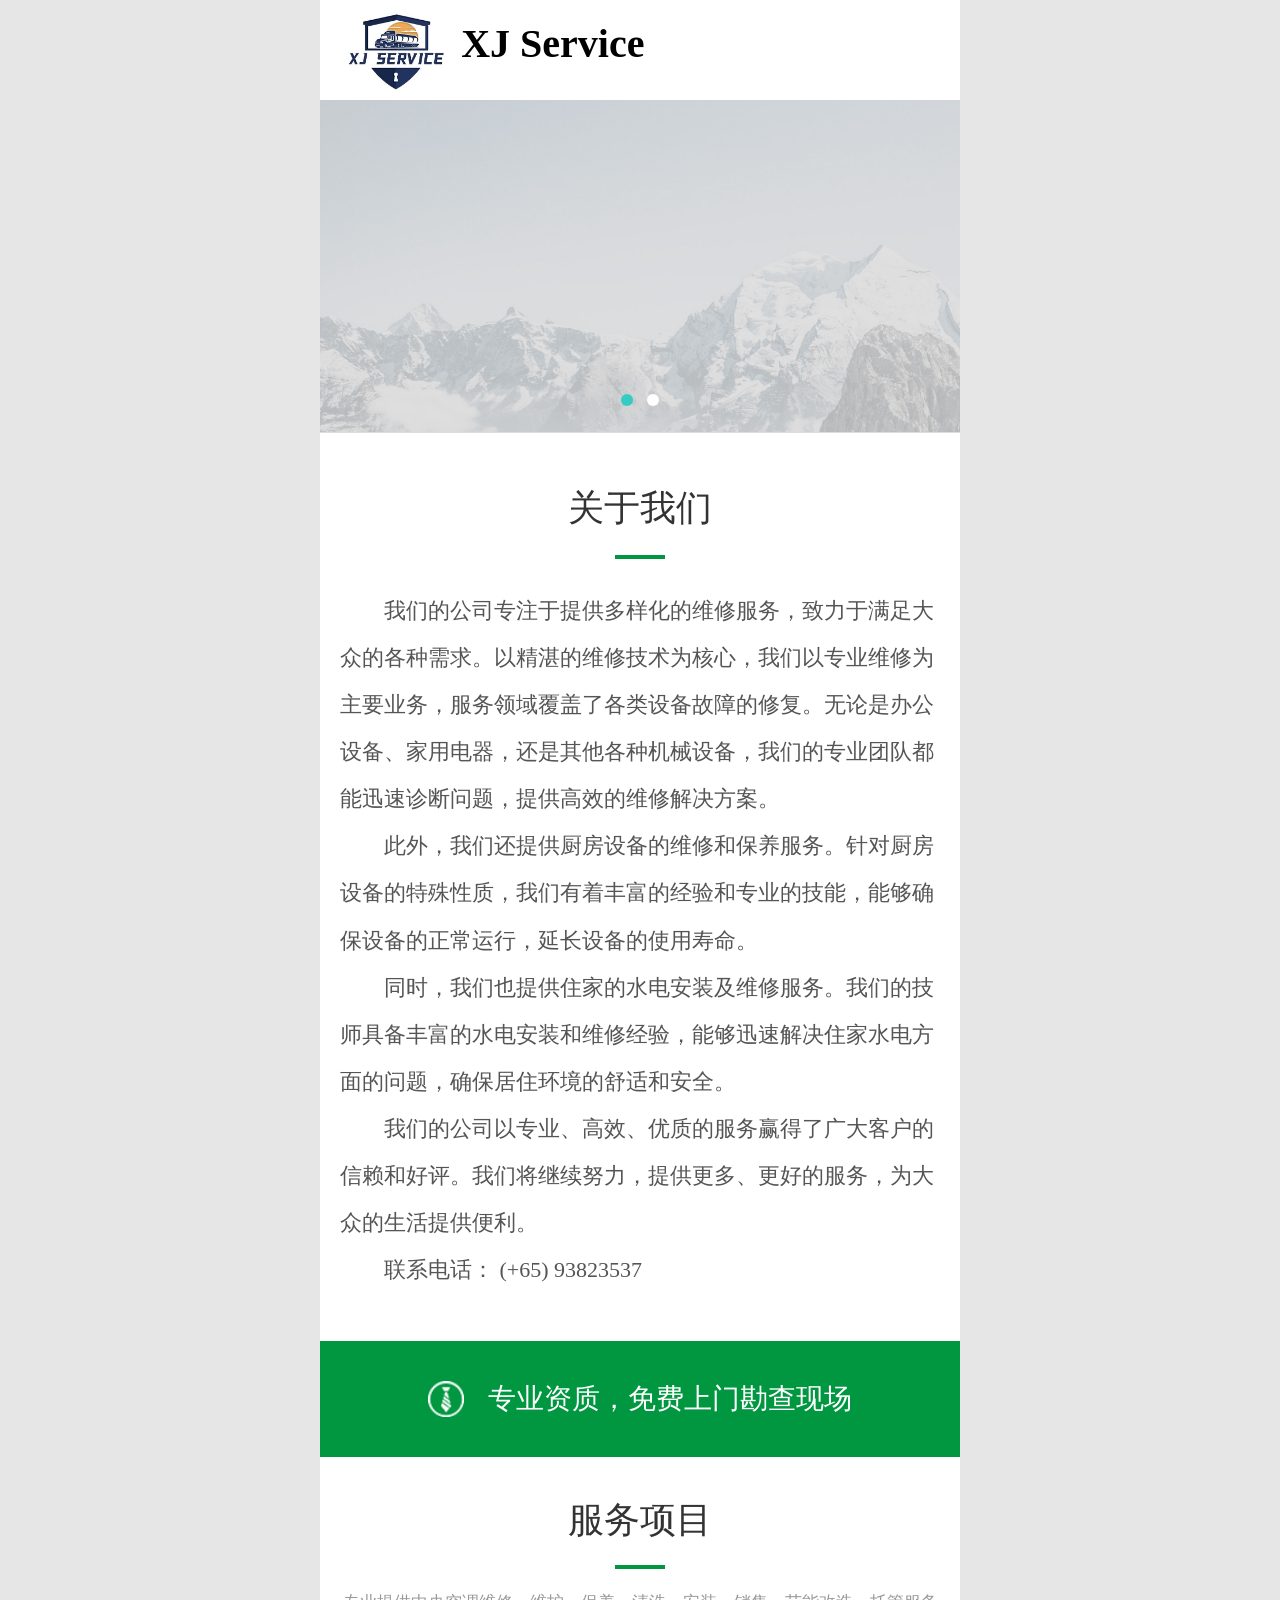
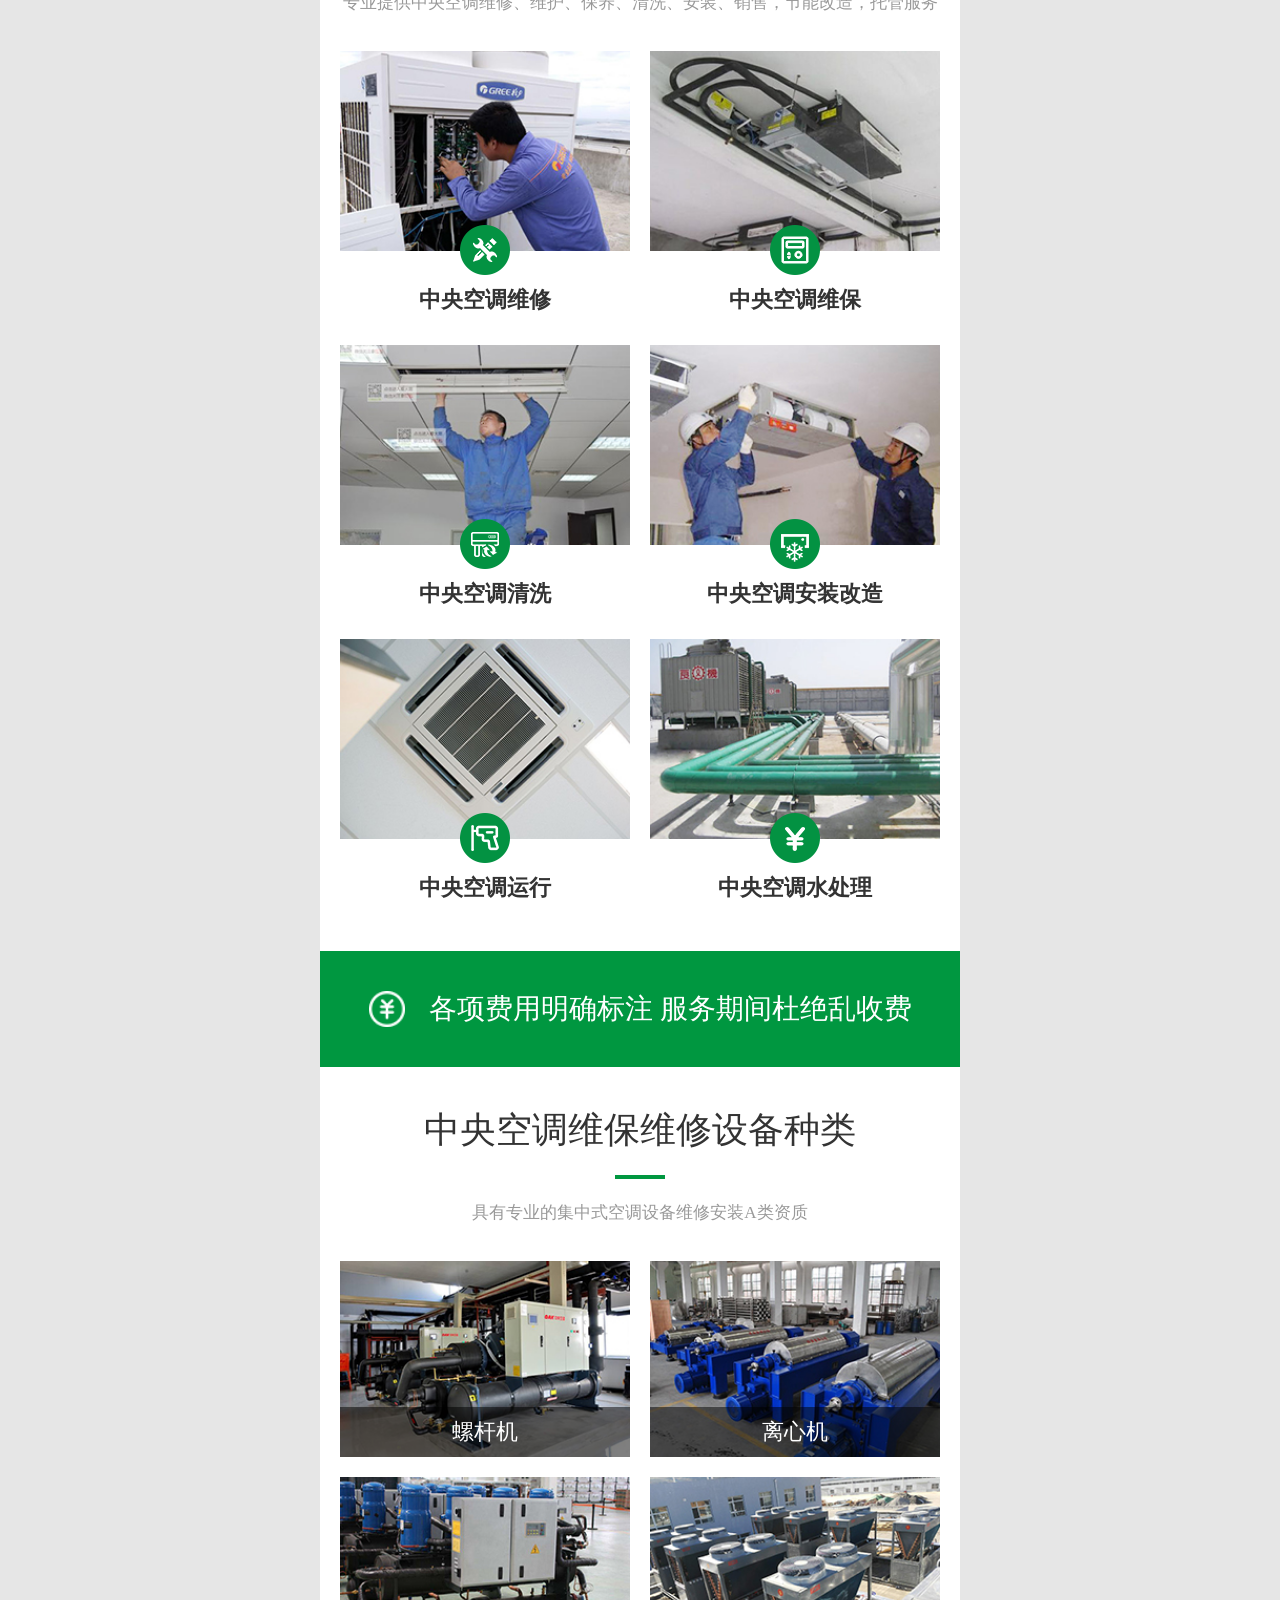
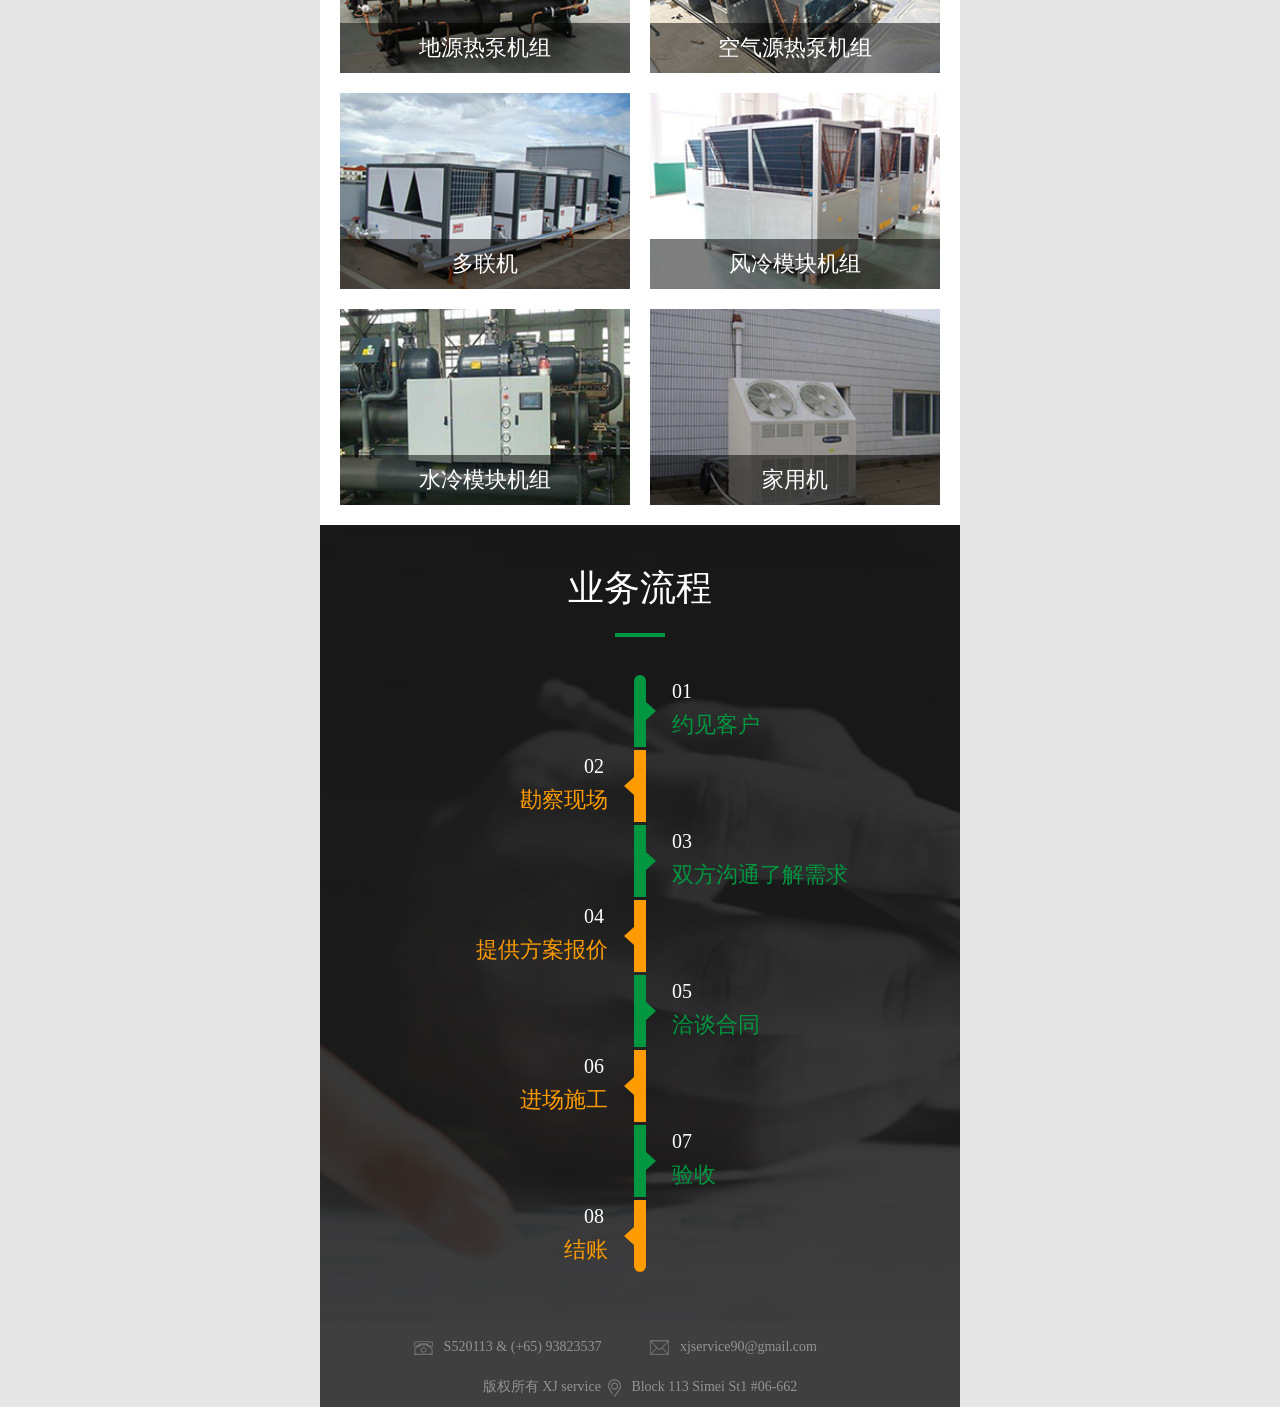
==== commit 2b3570c0: "a" ====
--- a/whccf-en-master/index.html
+++ b/whccf-en-master/index.html
@@ -3,6 +3,8 @@
 <head>
 <meta charset="UTF-8">
 <meta id="viewPorts" name="viewport" content="width=device-width">
+<meta name="keywords" content="维修,专业，住家水电,办公设备" />
+<meta name="keywords" content="XJ Service, xjservice, 维修服务,专业维修" />
 <script>
 //不同分辨率手机加载
 var appVersion = window.navigator.appVersion;
@@ -28,7 +30,7 @@
 	document.getElementById('viewPorts').setAttribute('content', viewPorts);
 }
 </script>
-<meta name="keywords" content="" />
+
 <meta name="description" content="" />
 <title>XJ Service</title>
 <link rel="shortcut icon" href="images/favicon.ico" />
@@ -131,9 +133,9 @@
 		<!--第一部分 结束-->
 		<div class="slogan">
 			<p>
-				<span><img src="images/icons/slg01.png" />15年老品牌 企业实力强 售后无忧</span>
-				<!-- <span><img src="images/icons/slg02.png" />各项费用明确标注 服务期间杜绝乱收费</span>
-				<span><img src="images/icons/slg03.png" />专业资质，免费上门勘查现场</span> -->
+				<!-- <span><img src="images/icons/slg01.png" />15年老品牌 企业实力强 售后无忧</span> -->
+				<!-- <span><img src="images/icons/slg02.png" />各项费用明确标注 服务期间杜绝乱收费</span> -->
+				<span><img src="images/icons/slg03.png" />专业资质，免费上门勘查现场</span>
 			</p>
 		</div>
 		<!--第二部分 开始-->
